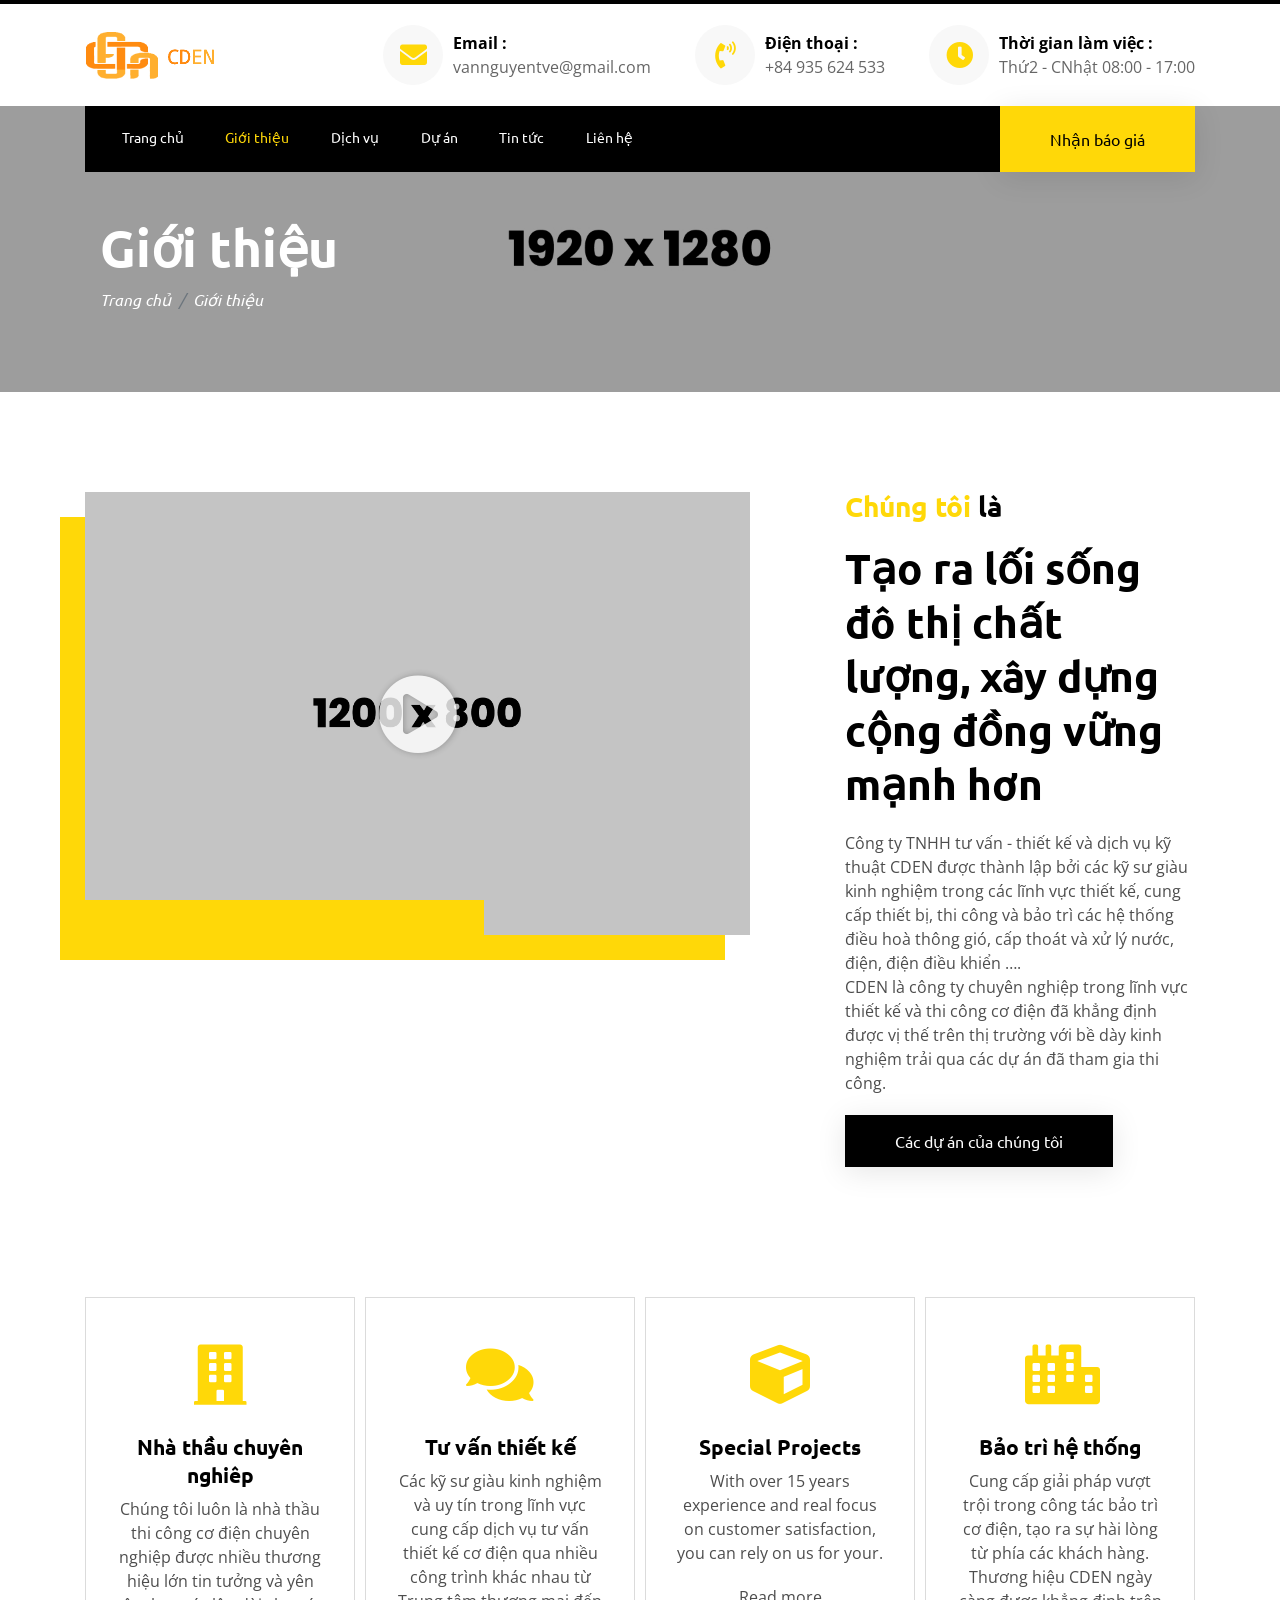
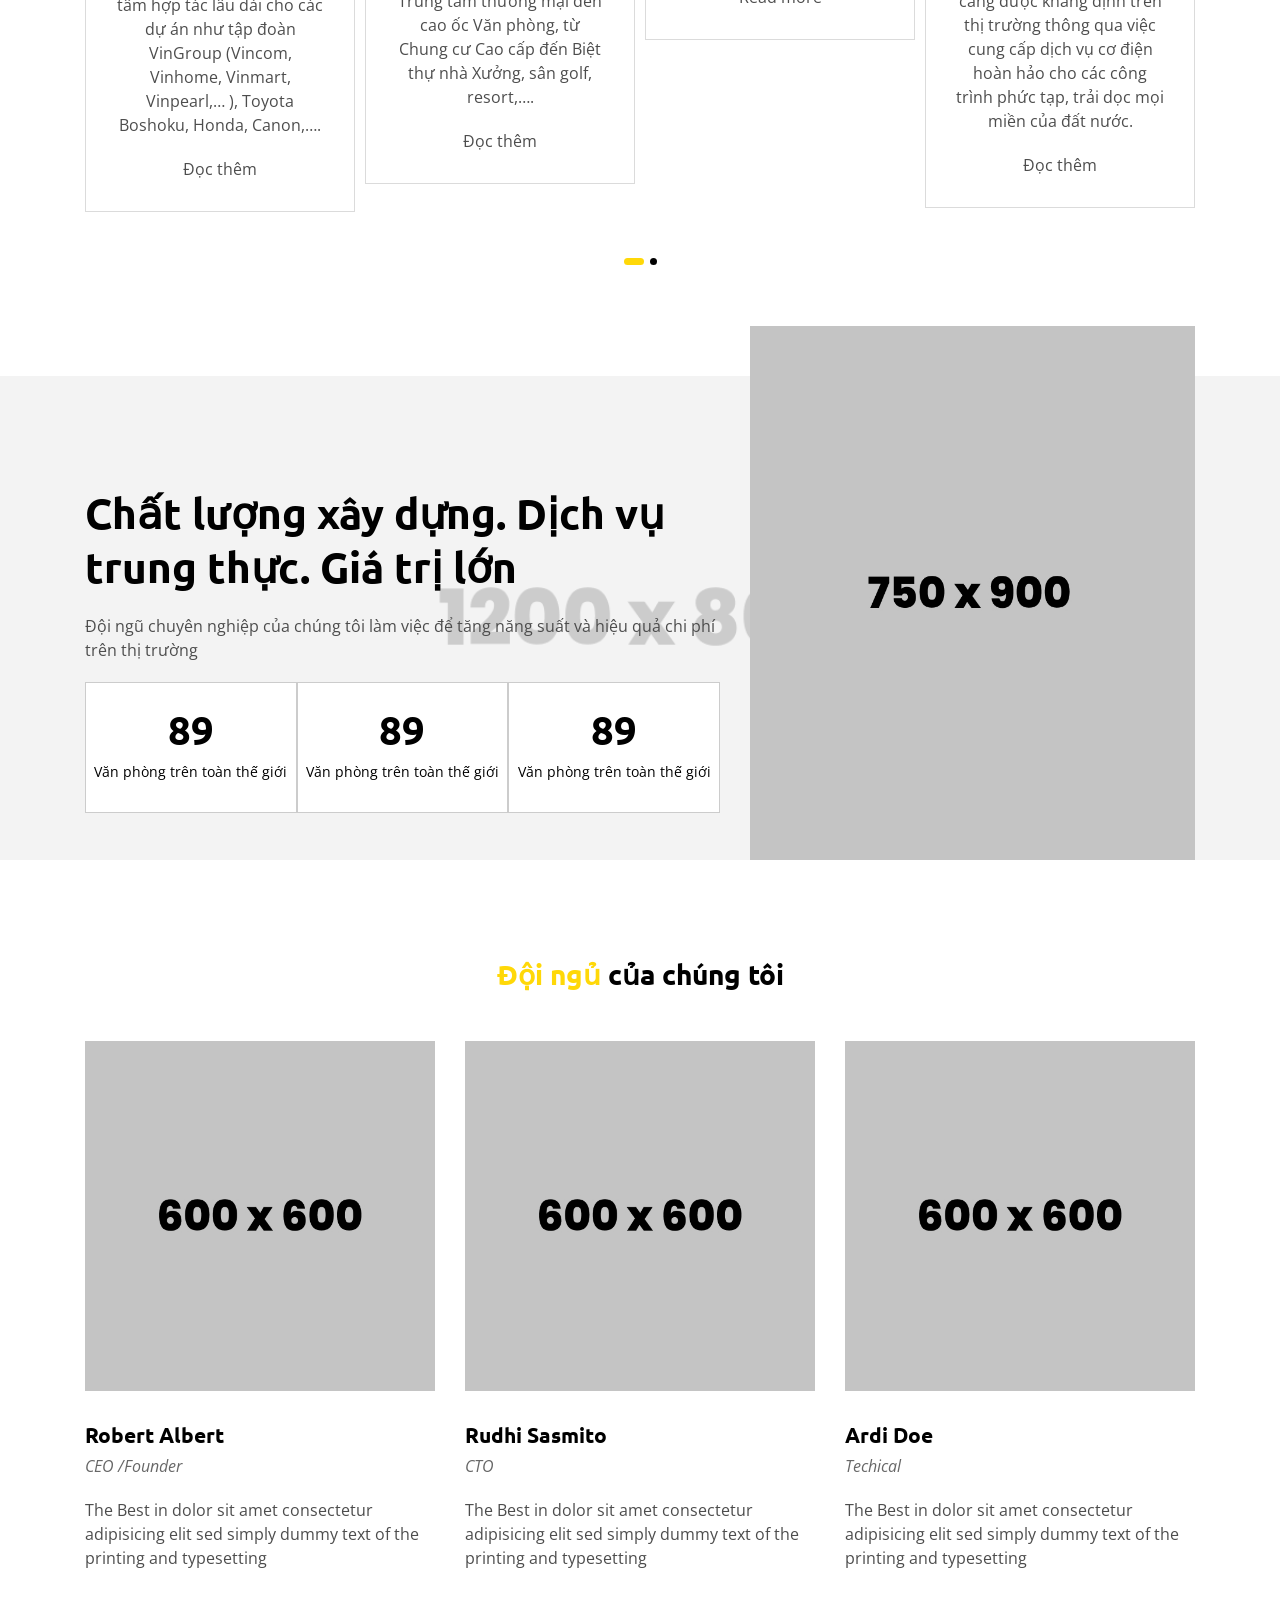
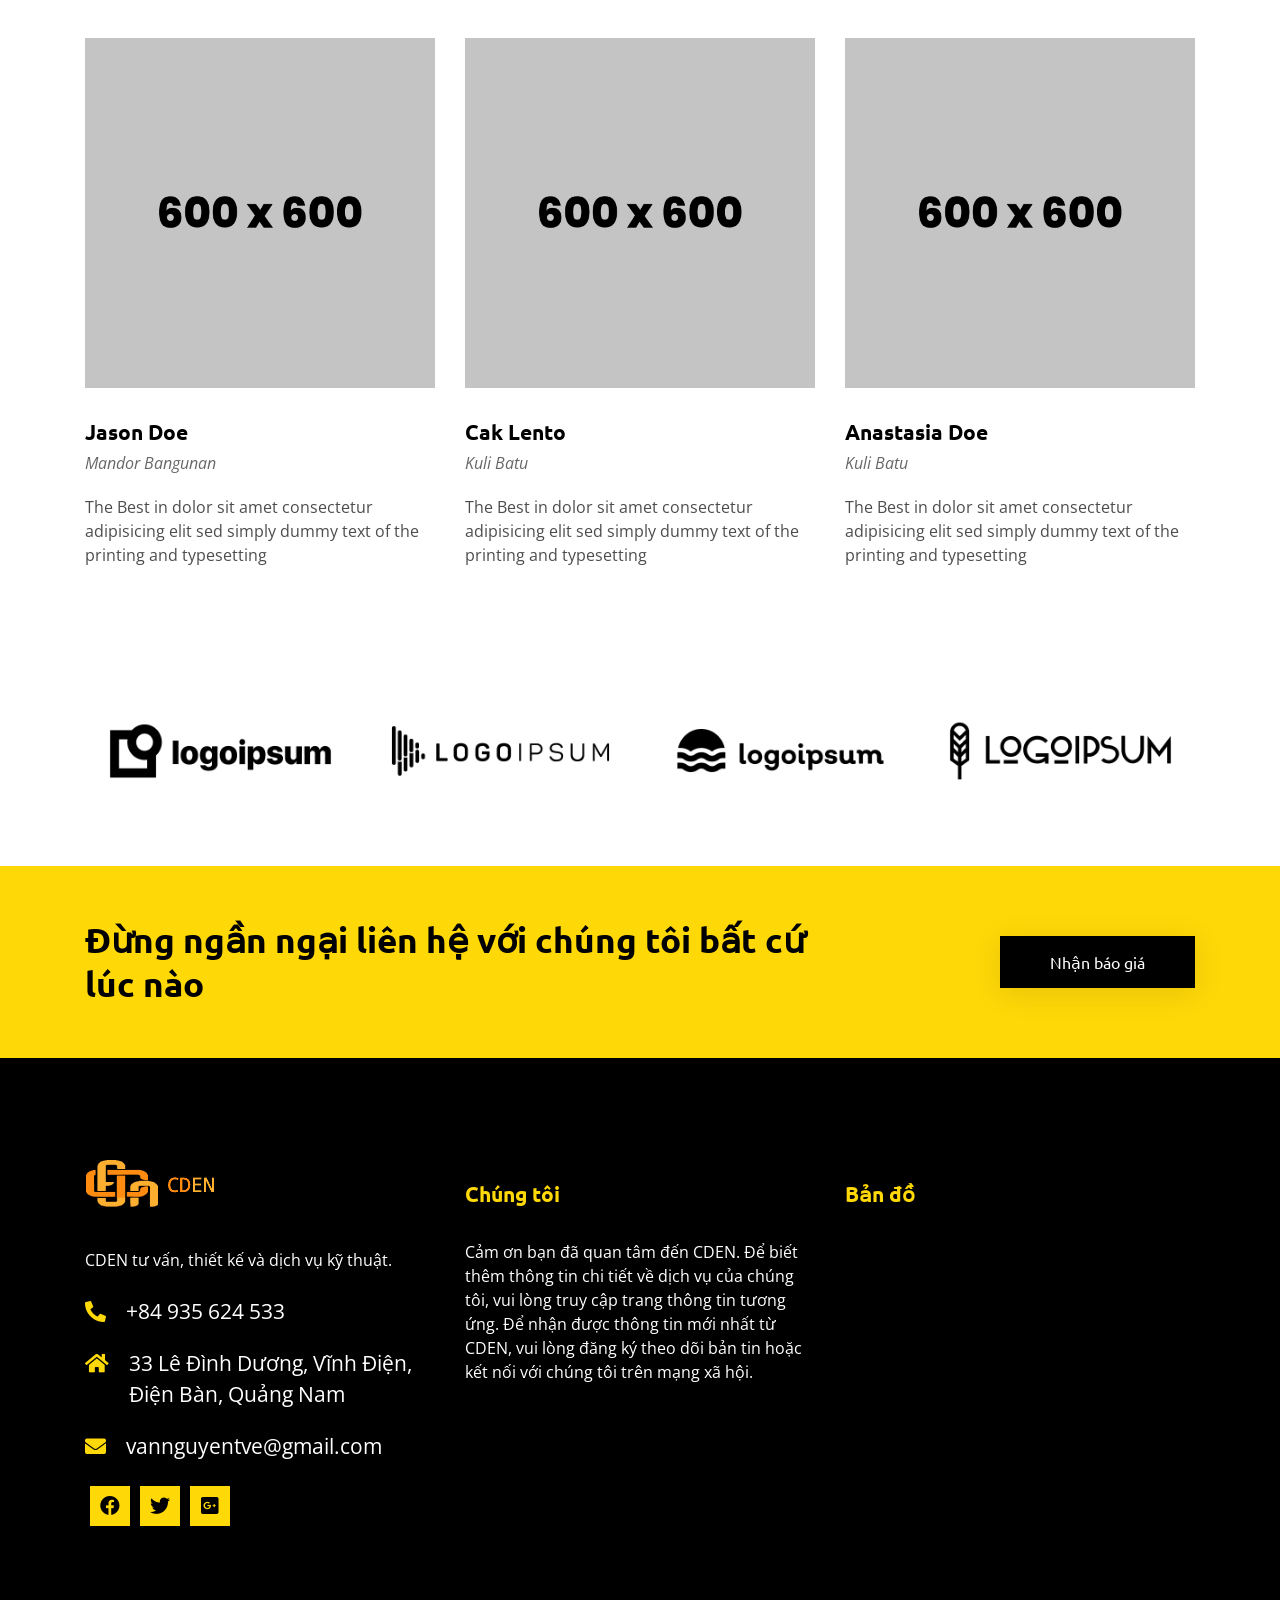
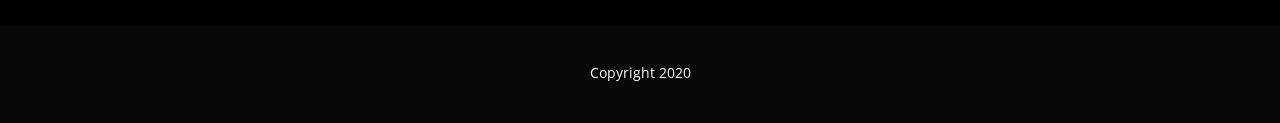
==== about.html @ a5a67c50 "demo cden fontend project" ====
<!DOCTYPE html>
<html lang="en">
  <head>
    <!-- Basic Page Needs
    ================================================== -->
    <meta charset="utf-8">
    <!--[if IE]><meta http-equiv="x-ua-compatible" content="IE=9" /><![endif]-->
    <meta name="viewport" content="width=device-width, initial-scale=1">
    <title>CÔNG TY TNHH TƯ VẤN - THIẾT KẾ & DỊCH VỤ KỸ THUẬT CDEN</title>
    <meta name="description" content="CDEN tư vấn, thiết kế, dịch vụ kỹ thuật">
    <meta name="keywords" content="thi công nhà ở, công trình công cộng, thi công điện nước, báo cháy, chống sét">
    <meta name="author" content="cden.com">  
	
	<!-- ==============================================
	Favicons
	=============================================== -->
	<link rel="shortcut icon" href="images/favicon.ico">
	<link rel="apple-touch-icon" href="images/apple-touch-icon.png">
	<link rel="apple-touch-icon" sizes="72x72" href="images/apple-touch-icon-72x72.png">
	<link rel="apple-touch-icon" sizes="114x114" href="images/apple-touch-icon-114x114.png">
	
	<!-- ==============================================
	CSS VENDOR
	=============================================== -->
	<link rel="stylesheet" type="text/css" href="css/vendor/bootstrap.min.css" />
	<link rel="stylesheet" type="text/css" href="css/vendor/owl.carousel.min.css">
	<link rel="stylesheet" type="text/css" href="css/vendor/owl.theme.default.min.css">
	<link rel="stylesheet" type="text/css" href="css/vendor/magnific-popup.css">
	<link rel="stylesheet" type="text/css" href="css/vendor/animate.min.css">
	
	<link rel="stylesheet" type="text/css" href="css/fontawesome.css">
	<link rel="stylesheet" type="text/css" href="css/brands.css">
	<link rel="stylesheet" type="text/css" href="css/solid.css">


	<!-- ==============================================
	Custom Stylesheet
	=============================================== -->
	<link rel="stylesheet" type="text/css" href="css/style.css" />
	
    <script src="js/vendor/modernizr.min.js"></script>

</head>

<body data-spy="scroll" data-target="#navbar-example">

	<!-- LOAD PAGE -->
	<div class="animationload">
		<div class="loader"></div>
	</div>
	
	<!-- BACK TO TOP SECTION -->
	<a href="#0" class="cd-top cd-is-visible cd-fade-out">Top</a>

	<!-- HEADER -->
    <div class="header header-1">
    	<!-- MIDDLE BAR -->
		<div class="middlebar d-none d-sm-block">
			<div class="container">
				<div class="row align-items-center">
					<div class="col-3 col-md-3">
						<div class="logo">
							<img src="images/logo.png" alt="" />
						</div>
					</div>
					<div class="col-9 col-md-9">
						<div class="contact-info">
							<!-- INFO 1 -->
							<div class="rs-icon-1">
								<div class="icon">
									<div class="fas fa-envelope"></div>
								</div>
								<div class="body-content">
									<div class="heading">Email :</div>
									vannguyentve@gmail.com
								</div>
							</div>
							<!-- INFO 1 -->
							<div class="rs-icon-1">
								<div class="icon">
									<div class="fas fa-phone-volume"></div>
								</div>
								<div class="body-content">
									<div class="heading">Điện thoại :</div>
									+84 935 624 533
								</div>
							</div>
							<!-- INFO 2 -->
							<div class="rs-icon-1">
								<div class="icon">
									<div class="fas fa-clock"></div>
								</div>
								<div class="body-content">
									<div class="heading">Thời gian làm việc :</div>
									Thứ2 - CNhật 08:00 - 17:00
								</div>
							</div>
						</div>
					</div>
				</div>
			</div>
		</div>

		<!-- NAVBAR SECTION -->
		<div class="navbar-main">
			<div class="container">
			    <nav id="navbar-example" class="navbar navbar-expand-lg navbar-bg">
			        
			        <button class="navbar-toggler" type="button" data-toggle="collapse" data-target="#navbarNavDropdown" aria-controls="navbarNavDropdown" aria-expanded="false" aria-label="Toggle navigation">
			            <span class="navbar-toggler-icon"></span>
			        </button>
			        <div class="collapse navbar-collapse" id="navbarNavDropdown">
			            <ul class="navbar-nav">
			                <li class="nav-item">
			                    <a class="nav-link" href="index.html">
						          Trang chủ
						        </a>
								<!--
			                    <div class="dropdown-menu">
			                    	<a class="dropdown-item" href="index.html">Homepage 1</a>
	          						<a class="dropdown-item" href="index-2.html">Homepage 2</a>
	          						<a class="dropdown-item" href="index-3.html">Homepage 3</a>
							    </div>
								-->
			                </li>

			                <li class="nav-item active">
			                    <a class="nav-link" href="about.html">Giới thiệu</a>
			                </li>

			                <li class="nav-item">
			                    <a class="nav-link" href="services.html">Dịch vụ</a>
			                </li>

			                <li class="nav-item">
			                    <a class="nav-link" href="projects.html">
						          Dự án  
						        </a>
								<!--
			                    <div class="dropdown-menu">
			                    	<a class="dropdown-item" href="projects.html">Projects Grid</a>
			                    	<a class="dropdown-item" href="projects-single.html">Projects Single</a>
							    </div>
								-->
			                </li>
							
			                <li class="nav-item">
			                    <a class="nav-link" href="news.html">
						          Tin tức  
						        </a>
			                    
			                </li>
							
			                <li class="nav-item">
			                    <a class="nav-link" href="contact.html">Liên hệ</a>
			                </li>

			            </ul>
			        </div>
			        <a href="#" class="btn btn-primary btn-navbar d-none d-sm-block">Nhận báo giá</a>
			    </nav> <!-- Navbar -->
			    
			</div>
		</div>

    </div>

	<!-- BANNER -->
    <div class="section banner-page" data-background="images/dummy-img-1920x1280.jpg">
		<div class="content-wrap pos-relative">
			<div class="container">
				<div class="col-12 col-md-12">
					<div class="d-flex bd-highlight mb-2">
						<div class="title-page">Giới thiệu</div>
					</div>
					<nav aria-label="breadcrumb">
					  <ol class="breadcrumb ">
					    <li class="breadcrumb-item"><a href="index.html">Trang chủ</a></li>
					    <li class="breadcrumb-item active" aria-current="page">Giới thiệu</li>
					  </ol>
					</nav>
				</div>
			</div>
			
		</div>
	</div>	

   <!-- ABOUT -->
	<div class="section">
		<div class="content-wrap">
			<div class="container">

				<div class="row">

					<div class="col-sm-8 col-md-8 pright">
						<div class="img-subsco">
							<div class="icon-play-yt">
								<a href="http://www.youtube.com/watch?v=0O2aH4XLbto" class="popup-youtube"><i class="fas fa-play-circle"></i></a>
							</div>
							<img src="images/dummy-img-1200x800.jpg" alt="" class="img-fluid">
						</div>
					</div>
					<div class="col-sm-4 col-md-4">
						<h4 class="section-heading text-black no-after mb-3">
							<span class="text-primary">Chúng tôi </span> là
						</h4>
						<h3 class="text-black">
							Tạo ra lối sống đô thị chất lượng, xây dựng cộng đồng vững mạnh hơn
						</h3>
						<p>Công ty TNHH tư vấn - thiết kế và dịch vụ kỹ thuật CDEN được thành lập bởi các kỹ sư giàu kinh nghiệm trong các lĩnh vực thiết kế, cung cấp thiết bị, thi công và bảo trì các hệ thống điều hoà thông gió, cấp thoát và xử lý nước, điện, điện điều khiển ….<br>
							CDEN là công ty chuyên nghiệp trong lĩnh vực thiết kế và thi công cơ điện đã khẳng định được vị thế trên thị trường với bề dày kinh nghiệm trải qua các dự án đã tham gia thi công.</p>
						<a href="#" class="btn btn-secondary">Các dự án của chúng tôi</a>
						<div class="spacer-30"></div>
					</div>
					
				</div>

				
			</div>
		</div>
	</div>

	<!-- SERVICES -->
	<div class="section">
		<div class="content-wrap pt-0">
			<div class="container">

				<div class="row">

					<div class="col-sm-12 col-md-12">

						<div id="carousel-services" class="owl-carousel owl-theme owl-dark">
				    		<!-- Item 1 -->
					    	<div class="item">
								<div class="rs-icon-info-1">
									<div class="info-icon">
										<i class="fas fa-building"></i>
									</div>
									<div class="info-text">
										<h4 class="text-black mb-2">Nhà thầu chuyên nghiêp</h4>
										<p>Chúng tôi luôn là nhà thầu thi công cơ điện chuyên nghiệp được nhiều thương hiệu lớn tin tưởng và yên tâm hợp tác lâu dài cho các dự án như tập đoàn VinGroup (Vincom, Vinhome, Vinmart, Vinpearl,… ), Toyota Boshoku, Honda, Canon,….</p>
										<a href="#">Đọc thêm</a>
									</div>
								</div>
					    	</div>

					    	<!-- Item 2 -->
					    	<div class="rs-icon-info-1">
								<div class="info-icon">
									<i class="fas fa-comments"></i>
								</div>
								<div class="info-text">
									<h4 class="text-black mb-2">Tư vấn thiết kế</h4>
									<p>Các kỹ sư giàu kinh nghiệm và uy tín trong lĩnh vực cung cấp dịch vụ tư vấn thiết kế cơ điện qua nhiều công trình khác nhau từ Trung tâm thương mại đến cao ốc Văn phòng, từ Chung cư Cao cấp đến Biệt thự nhà Xưởng, sân golf, resort,….</p>
									<a href="#">Đọc thêm</a>
								</div>
							</div>
					    	<!-- Item 3 -->
					    	<div class="rs-icon-info-1">
								<div class="info-icon">
									<i class="fas fa-cube"></i>
								</div>
								<div class="info-text">
									<h4 class="text-black mb-2">Special Projects</h4>
									<p>With over 15 years experience and real focus on customer satisfaction, you can rely on us for your.</p>
									<a href="#">Read more</a>
								</div>
							</div>

					    	<!-- Item 4 -->
					    	<div class="rs-icon-info-1">
								<div class="info-icon">
									<i class="fas fa-city"></i>
								</div>
								<div class="info-text">
									<h4 class="text-black mb-2">Bảo trì hệ thống</h4>
									<p>Cung cấp giải pháp vượt trội trong công tác bảo trì cơ điện, tạo ra sự hài lòng từ phía các khách hàng. Thương hiệu CDEN ngày càng được khẳng định trên thị trường thông qua việc cung cấp dịch vụ cơ điện hoàn hảo cho các công trình phức tạp, trải dọc mọi miền của đất nước.</p>
									<a href="#">Đọc thêm</a>
								</div>
							</div>
					    	
					    	<!-- Item 5 -->
					    	<div class="rs-icon-info-1">
								<div class="info-icon">
									<i class="fas fa-brush"></i>
								</div>
								<div class="info-text">
									<h4 class="text-black mb-2">Tiling And Paintings</h4>
									<p>With over 15 years experience and real focus on customer satisfaction, you can rely on us for your.</p>
									<a href="#">Read more</a>
								</div>
							</div>
					    	
					    	<!-- Item 6 -->
					    	<div class="rs-icon-info-1">
								<div class="info-icon">
									<i class="fas fa-window-restore"></i>
								</div>
								<div class="info-text">
									<h4 class="text-black mb-2">Laminate Flooring</h4>
									<p>With over 15 years experience and real focus on customer satisfaction, you can rely on us for your.</p>
									<a href="#">Read more</a>
								</div>
							</div>

					    </div>

					</div>

					

				</div>

				
			</div>
		</div>
	</div>	

	<!-- STATS -->
	<div class="section bgi-cover-center bg-overlay-light" data-background="images/dummy-img-1200x800.jpg">
		<div class="content-wrap pb-0">
			<div class="container">

				<div class="row">
					<div class="col-sm-12 col-md-7">
						<h3 class="text-black">
							Chất lượng xây dựng. Dịch vụ trung thực. Giá trị lớn
						</h3>
						<p>Đội ngũ chuyên nghiệp của chúng tôi làm việc để tăng năng suất và hiệu quả chi phí trên thị trường</p>
						<div class="row no-gutters">
							<div class="col-sm-12 col-md-4 border-box">
								<div class="box-stat-2">
									<h2 class="counter">89</h2>
									<p>Văn phòng trên toàn thế giới</p>
								</div>
							</div>
							<div class="col-sm-12 col-md-4 border-box">
								<div class="box-stat-2">
									<h2 class="counter">89</h2>
									<p>Văn phòng trên toàn thế giới</p>
								</div>
							</div>
							<div class="col-sm-12 col-md-4 border-box">
								<div class="box-stat-2">
									<h2 class="counter">89</h2>
									<p>Văn phòng trên toàn thế giới</p>
								</div>
							</div>
						</div>
					</div>
					<div class="col-sm-12 col-md-5">
						<img src="images/dummy-img-750x900.jpg" alt="" class="img-fluid img-overlap">
					</div>
				</div>

			</div>
		</div>
	</div>

	<!-- TEAM -->
	<div class="section">
		<div class="content-wrap pb-0">
			<div class="container">

				<div class="row">
					<div class="col-sm-12 col-md-12">
						<h4 class="section-heading text-center text-black no-after mb-5">
							<span class="text-primary">Đội ngủ</span> của chúng tôi
						</h4>
					</div>
				</div>

				<div class="row">

					<div class="col-12 col-sm-6 col-md-4">

						<div class="rs-team-1 mb-5">
							<div class="media">
								<img src="images/dummy-img-600x600.jpg" alt="" class="img-fluid">
							</div>
							<div class="body">
								<div class="title">Robert Albert</div>
								<div class="position">CEO /Founder</div>
								<p>The Best in dolor sit amet consectetur adipisicing elit sed simply dummy text of the printing and typesetting</p>
							</div>
						</div>

					</div>

					<div class="col-12 col-sm-6 col-md-4">

						<div class="rs-team-1 mb-5">
							<div class="media">
								<img src="images/dummy-img-600x600.jpg" alt="" class="img-fluid">
							</div>
							<div class="body">
								<div class="title">Rudhi Sasmito</div>
								<div class="position">CTO</div>
								<p>The Best in dolor sit amet consectetur adipisicing elit sed simply dummy text of the printing and typesetting</p>
							</div>
						</div>

					</div>

					<div class="col-12 col-sm-6 col-md-4">

						<div class="rs-team-1 mb-5">
							<div class="media">
								<img src="images/dummy-img-600x600.jpg" alt="" class="img-fluid">
							</div>
							<div class="body">
								<div class="title">Ardi Doe</div>
								<div class="position">Techical</div>
								<p>The Best in dolor sit amet consectetur adipisicing elit sed simply dummy text of the printing and typesetting</p>
							</div>
						</div>

					</div>

					<div class="col-12 col-sm-6 col-md-4">

						<div class="rs-team-1 mb-5">
							<div class="media">
								<img src="images/dummy-img-600x600.jpg" alt="" class="img-fluid">
							</div>
							<div class="body">
								<div class="title">Jason Doe</div>
								<div class="position">Mandor Bangunan</div>
								<p>The Best in dolor sit amet consectetur adipisicing elit sed simply dummy text of the printing and typesetting</p>
							</div>
						</div>

					</div>

					<div class="col-12 col-sm-6 col-md-4">

						<div class="rs-team-1 mb-5">
							<div class="media">
								<img src="images/dummy-img-600x600.jpg" alt="" class="img-fluid">
							</div>
							<div class="body">
								<div class="title">Cak Lento</div>
								<div class="position">Kuli Batu</div>
								<p>The Best in dolor sit amet consectetur adipisicing elit sed simply dummy text of the printing and typesetting</p>
							</div>
						</div>

					</div>

					<div class="col-12 col-sm-6 col-md-4">

						<div class="rs-team-1 mb-5">
							<div class="media">
								<img src="images/dummy-img-600x600.jpg" alt="" class="img-fluid">
							</div>
							<div class="body">
								<div class="title">Anastasia Doe</div>
								<div class="position">Kuli Batu</div>
								<p>The Best in dolor sit amet consectetur adipisicing elit sed simply dummy text of the printing and typesetting</p>
							</div>
						</div>

					</div>

				</div>

				
			</div>
		</div>
	</div>


	<!-- PARTNERS -->
	<div class="section">
		<div class="content-wrap py-5">
			<div class="container">

				<div class="row">

					<div class="col-sm-12 col-md-12">
						<div id="carousel_partners" class="owl-carousel owl-theme">
							<img src="images/dummy-logo-1b.png" alt="">
							<img src="images/dummy-logo-2b.png" alt="">
							<img src="images/dummy-logo-3b.png" alt="">
							<img src="images/dummy-logo-4b.png" alt="">
							<img src="images/dummy-logo-5b.png" alt="">
							<img src="images/dummy-logo-6b.png" alt="">
						</div>
					</div>

				</div>

			</div>
		</div>
	</div>

	<!-- CTA -->
	<div class="section bg-primary">
		<div class="content-wrap py-5">
			<div class="container">

				<div class="row align-items-center cta-block-1">
					<div class="col-sm-8 col-md-8">
						<h4 class="my-1 text-black">Đừng ngần ngại liên hệ với chúng tôi bất cứ lúc nào</h4>
					</div>

					<div class="col-sm-4 col-md-4">
						<div class="tbutton"><a href="#" class="btn btn-secondary">Nhận báo giá</a></div>
					</div>

				</div>

			</div>
		</div>
	</div>

	<!-- FOOTER SECTION -->
	<div class="footer">
		<div class="content-wrap">
			<div class="container">

				<div class="row">

					<div class="col-sm-6 col-md-6 col-lg-4">
						<div class="footer-item">
							<img src="images/logo.png" alt="logo bottom" class="logo-bottom">
							<div class="spacer-30"></div>
							<p>CDEN tư vấn, thiết kế và dịch vụ kỹ thuật.</p>

							<ul class="list-info my-4">
								<li>
									<div class="info-icon uk21">
										<span class="fas fa-phone-alt"></span>
									</div>
									<div class="info-text uk21">+84 935 624 533</div> </li>
								<li>
								<li>
									<div class="info-icon uk21">
										<span class="fa fa-home"></span>
									</div>
									<div class="info-text uk21">33 Lê Đình Dương, Vĩnh Điện, Điện Bàn, Quảng Nam</div> </li>
								<li>
								<li>
									<div class="info-icon uk21">
										<span class="fas fa-envelope"></span>
									</div>
									<div class="info-text uk21">vannguyentve@gmail.com</div> </li>
								<li>
							
							</ul>

							<div class="sosmed-icon d-inline-flex">
								<a href="https://www.facebook.com/thietkeME"><i class="fab fa-facebook"></i></a> 
								<a href="#"><i class="fab fa-twitter"></i></a> 
								<a href="#"><i class="fab fa-google-plus-square"></i></a> 
							</div>
						</div>
					</div>	


					<div class="col-sm-6 col-md-6 col-lg-4">
						<div class="footer-item">
							<div class="footer-title">
								Chúng tôi
							</div>
							
							<p>Cảm ơn bạn đã quan tâm đến CDEN. Để biết thêm thông tin chi tiết về dịch vụ của chúng tôi, vui lòng truy cập trang thông tin tương ứng. Để nhận được thông tin mới nhất từ CDEN, vui lòng đăng ký theo dõi bản tin hoặc kết nối với chúng tôi trên mạng xã hội.</p>

						</div>
					</div>				

					<div class="col-sm-6 col-md-6 col-lg-4">
						<div class="footer-item">
							<div class="footer-title">
								Bản đồ
							</div>
							<div class="row">
								<iframe src="https://www.google.com/maps/embed?pb=!1m18!1m12!1m3!1d4563.398235190049!2d108.25201839532666!3d15.890975196876987!2m3!1f0!2f0!3f0!3m2!1i1024!2i768!4f13.1!3m3!1m2!1s0x31420f9a933374b1%3A0x69e96d7e8b51b97a!2zMzMgTMOqIMSQw6xuaCBExrDGoW5nLCBUVC4gVsSpbmggxJBp4buHbiwgxJBp4buHbiBCw6BuLCBRdeG6o25nIE5hbSwgVmnhu4d0IE5hbQ!5e0!3m2!1svi!2s!4v1635786077000!5m2!1svi!2s" width="450" height="268" style="border:0;" allowfullscreen="" loading="lazy"></iframe>
							</div>
															
						</div>
					</div>

				</div>
				
			</div>
		</div>
		<div class="fcopy">
			<div class="container">
				<div class="row">
					<div class="col-sm-12 col-md-12 col-lg-12">
						<p class="mt-3 text-center">Copyright 2020</p> 
					</div>
				</div>
			</div>
		</div>
		
	</div>
	
	<!-- JS VENDOR -->
	<script src="js/vendor/jquery.min.js"></script>
	<script src="js/vendor/bootstrap.min.js"></script>
	<script src="js/vendor/owl.carousel.js"></script>
	<script src="js/vendor/jquery.magnific-popup.min.js"></script>

	<!-- SENDMAIL -->
	<script src="js/vendor/validator.min.js"></script>
	<script src="js/vendor/form-scripts.js"></script>

	<script src="js/script.js"></script>

</body>
</html>
---- css/brands.css ----
/*!
 * Font Awesome Free 5.14.0 by @fontawesome - https://fontawesome.com
 * License - https://fontawesome.com/license/free (Icons: CC BY 4.0, Fonts: SIL OFL 1.1, Code: MIT License)
 */
@font-face {
  font-family: 'Font Awesome 5 Brands';
  font-style: normal;
  font-weight: 400;
  font-display: block;
  src: url("../webfonts/fa-brands-400.eot");
  src: url("../webfonts/fa-brands-400.eot?#iefix") format("embedded-opentype"), url("../webfonts/fa-brands-400.woff2") format("woff2"), url("../webfonts/fa-brands-400.woff") format("woff"), url("../webfonts/fa-brands-400.ttf") format("truetype"), url("../webfonts/fa-brands-400.svg#fontawesome") format("svg"); }

.fab {
  font-family: 'Font Awesome 5 Brands';
  font-weight: 400; }
---- css/solid.css ----
/*!
 * Font Awesome Free 5.14.0 by @fontawesome - https://fontawesome.com
 * License - https://fontawesome.com/license/free (Icons: CC BY 4.0, Fonts: SIL OFL 1.1, Code: MIT License)
 */
@font-face {
  font-family: 'Font Awesome 5 Free';
  font-style: normal;
  font-weight: 900;
  font-display: block;
  src: url("../webfonts/fa-solid-900.eot");
  src: url("../webfonts/fa-solid-900.eot?#iefix") format("embedded-opentype"), url("../webfonts/fa-solid-900.woff2") format("woff2"), url("../webfonts/fa-solid-900.woff") format("woff"), url("../webfonts/fa-solid-900.ttf") format("truetype"), url("../webfonts/fa-solid-900.svg#fontawesome") format("svg"); }

.fa,
.fas {
  font-family: 'Font Awesome 5 Free';
  font-weight: 900; }
---- css/style.css ----
@charset "UTF-8";
/*
Template Name: Subsco - Construction HTML Template
Template URI: http://rudhisasmito/demo/subsco
Author: Rudhi Sasmito
Author URI: https://themeforest.net/user/rudhisasmito
Version: 1.0
*/
/**
 * Table of Contents:
 *
 * 1. - NORMALIZE CSS
 * 2. - GLOBAL STYLES
 *      2.1 - General Styles
 *      2.2 - Text Color
 *      2.3 - Anchor
 *      2.4 - Heading and Paragraph
 * 
 * 3. - COMPONENTS
 *      3.1 - Preloader  
 *      3.2 - Buttons  
 *      3.3 - Box Icon 1
 *      3.4 - Box Icon 2
 *      3.5 - Box Image 1
 *      3.6 - Box Image 2
 *      3.7 - Box Image 3
 *      3.8 - BOX TESTIMONY
 *      3.9 - Box Team 2
 *      3.10 - Box Statistic
 *      3.11 - Box History
 *      3.12 - Box Partners
 *      3.13 - Panel Accordion
 *      3.14 - Faq
 *      3.15 - Pricing Table
 *      3.16 - Career Tabs
 *      3.17 - Box News
 * 4. - LOGO & NAVIGATION
 *      4.1 - Topbar 
 *      4.2 - Navbar 
 * 5. - HOME
 *      5.1 - Banner
 *      5.2 - Text Typing
 * 6. - SECTION
 *      6.1 Section - About
 *      6.2 Section - Services
 *      6.3 Section - Projects
 *      6.4 Section - News
 *      6.5 Section - Contact
 *      6.6 Section - Features
 *      6.7 Section - CTA
 *      6.8 Section - Price
 *      6.9 Section - Blog
 *      6.10 Section - Timeline
 *      6.11 Section - Testimonial
 *      6.12 Section - Clients
 *      6.13 Section - Video BG
 *      6.14 Section - Contact and Map
 * 7. - FOOTER 
 * 8. - RESPONSIVE
 * -----------------------------------------------------------------------------
 */
@import url("https://fonts.googleapis.com/css2?family=Open+Sans&family=Ubuntu:wght@400;700&display=swap");
@font-face {
  font-family: 'sas-webfont';
  src: url("../fonts/sas-webfont.eot?51534236");
  src: url("../fonts/sas-webfont.eot?51534236#iefix") format("embedded-opentype"), url("../fonts/sas-webfont.woff2?51534236") format("woff2"), url("../fonts/sas-webfont.woff?51534236") format("woff"), url("../fonts/sas-webfont.ttf?51534236") format("truetype"), url("../fonts/sas-webfont.svg?51534236#sas-webfont") format("svg");
  font-weight: normal;
  font-style: normal; }
.sas {
  font-family: "sas-webfont";
  font-style: normal;
  font-weight: normal;
  speak: none;
  display: inline-block;
  text-decoration: inherit;
  width: 1em;
  margin-right: .2em;
  text-align: center;
  /* opacity: .8; */
  /* For safety - reset parent styles, that can break glyph codes*/
  font-variant: normal;
  text-transform: none;
  /* fix buttons height, for twitter bootstrap */
  line-height: 1em;
  /* Animation center compensation - margins should be symmetric */
  /* remove if not needed */
  margin-left: .2em;
  /* you can be more comfortable with increased icons size */
  /* font-size: 120%; */
  /* Font smoothing. That was taken from TWBS */
  -webkit-font-smoothing: antialiased;
  -moz-osx-font-smoothing: grayscale;
  /* Uncomment for 3D effect */
  /* text-shadow: 1px 1px 1px rgba(127, 127, 127, 0.3); */ }

.sas-1:before {
  content: '\e801'; }

/* '' */
/* -------------------- 
TOPBAR SETTING
-----------------------*/
/* -------------------- 
NAVBAR SETTING
-----------------------*/
/* -------------------- 
FOOTER SETTING
-----------------------*/
/* -------------------- 
BUTTON SETTING
-----------------------*/
.bolder {
  font-weight: 600; }

.cfix {
  content: '';
  display: block;
  width: 100%;
  clear: both; }

/**
 * 1. - NORMALIZE CSS
 * -----------------------------------------------------------------------------
 */
/*! normalize.css v8.0.1 | MIT License | github.com/necolas/normalize.css */
/* Document
   ========================================================================== */
/**
 * 1. Correct the line height in all browsers.
 * 2. Prevent adjustments of font size after orientation changes in iOS.
 */
html {
  line-height: 1.15;
  /* 1 */
  -webkit-text-size-adjust: 100%;
  /* 2 */ }

/* Sections
   ========================================================================== */
/**
 * Remove the margin in all browsers.
 */
body {
  margin: 0; }

/**
 * Render the `main` element consistently in IE.
 */
main {
  display: block; }

/**
 * Correct the font size and margin on `h1` elements within `section` and
 * `article` contexts in Chrome, Firefox, and Safari.
 */
h1 {
  font-size: 2em;
  margin: 0.67em 0; }

/* Grouping content
   ========================================================================== */
/**
 * 1. Add the correct box sizing in Firefox.
 * 2. Show the overflow in Edge and IE.
 */
hr {
  box-sizing: content-box;
  /* 1 */
  height: 0;
  /* 1 */
  overflow: visible;
  /* 2 */ }

/**
 * 1. Correct the inheritance and scaling of font size in all browsers.
 * 2. Correct the odd `em` font sizing in all browsers.
 */
pre {
  font-family: monospace, monospace;
  /* 1 */
  font-size: 1em;
  /* 2 */ }

/* Text-level semantics
   ========================================================================== */
/**
 * Remove the gray background on active links in IE 10.
 */
a {
  background-color: transparent; }

/**
 * 1. Remove the bottom border in Chrome 57-
 * 2. Add the correct text decoration in Chrome, Edge, IE, Opera, and Safari.
 */
abbr[title] {
  border-bottom: none;
  /* 1 */
  text-decoration: underline;
  /* 2 */
  text-decoration: underline dotted;
  /* 2 */ }

/**
 * Add the correct font weight in Chrome, Edge, and Safari.
 */
b,
strong {
  font-weight: bolder; }

/**
 * 1. Correct the inheritance and scaling of font size in all browsers.
 * 2. Correct the odd `em` font sizing in all browsers.
 */
code,
kbd,
samp {
  font-family: monospace, monospace;
  /* 1 */
  font-size: 1em;
  /* 2 */ }

/**
 * Add the correct font size in all browsers.
 */
small {
  font-size: 80%; }

/**
 * Prevent `sub` and `sup` elements from affecting the line height in
 * all browsers.
 */
sub,
sup {
  font-size: 75%;
  line-height: 0;
  position: relative;
  vertical-align: baseline; }

sub {
  bottom: -0.25em; }

sup {
  top: -0.5em; }

/* Embedded content
   ========================================================================== */
/**
 * Remove the border on images inside links in IE 10.
 */
img {
  border-style: none; }

/* Forms
   ========================================================================== */
/**
 * 1. Change the font styles in all browsers.
 * 2. Remove the margin in Firefox and Safari.
 */
button,
input,
optgroup,
select,
textarea {
  font-family: inherit;
  /* 1 */
  font-size: 100%;
  /* 1 */
  line-height: 1.15;
  /* 1 */
  margin: 0;
  /* 2 */ }

/**
 * Show the overflow in IE.
 * 1. Show the overflow in Edge.
 */
button,
input {
  /* 1 */
  overflow: visible; }

/**
 * Remove the inheritance of text transform in Edge, Firefox, and IE.
 * 1. Remove the inheritance of text transform in Firefox.
 */
button,
select {
  /* 1 */
  text-transform: none; }

/**
 * Correct the inability to style clickable types in iOS and Safari.
 */
button,
[type="button"],
[type="reset"],
[type="submit"] {
  -webkit-appearance: button; }

/**
 * Remove the inner border and padding in Firefox.
 */
button::-moz-focus-inner,
[type="button"]::-moz-focus-inner,
[type="reset"]::-moz-focus-inner,
[type="submit"]::-moz-focus-inner {
  border-style: none;
  padding: 0; }

/**
 * Restore the focus styles unset by the previous rule.
 */
button:-moz-focusring,
[type="button"]:-moz-focusring,
[type="reset"]:-moz-focusring,
[type="submit"]:-moz-focusring {
  outline: 1px dotted ButtonText; }

/**
 * Correct the padding in Firefox.
 */
fieldset {
  padding: 0.35em 0.75em 0.625em; }

/**
 * 1. Correct the text wrapping in Edge and IE.
 * 2. Correct the color inheritance from `fieldset` elements in IE.
 * 3. Remove the padding so developers are not caught out when they zero out
 *    `fieldset` elements in all browsers.
 */
legend {
  box-sizing: border-box;
  /* 1 */
  color: inherit;
  /* 2 */
  display: table;
  /* 1 */
  max-width: 100%;
  /* 1 */
  padding: 0;
  /* 3 */
  white-space: normal;
  /* 1 */ }

/**
 * Add the correct vertical alignment in Chrome, Firefox, and Opera.
 */
progress {
  vertical-align: baseline; }

/**
 * Remove the default vertical scrollbar in IE 10+.
 */
textarea {
  overflow: auto; }

/**
 * 1. Add the correct box sizing in IE 10.
 * 2. Remove the padding in IE 10.
 */
[type="checkbox"],
[type="radio"] {
  box-sizing: border-box;
  /* 1 */
  padding: 0;
  /* 2 */ }

/**
 * Correct the cursor style of increment and decrement buttons in Chrome.
 */
[type="number"]::-webkit-inner-spin-button,
[type="number"]::-webkit-outer-spin-button {
  height: auto; }

/**
 * 1. Correct the odd appearance in Chrome and Safari.
 * 2. Correct the outline style in Safari.
 */
[type="search"] {
  -webkit-appearance: textfield;
  /* 1 */
  outline-offset: -2px;
  /* 2 */ }

/**
 * Remove the inner padding in Chrome and Safari on macOS.
 */
[type="search"]::-webkit-search-decoration {
  -webkit-appearance: none; }

/**
 * 1. Correct the inability to style clickable types in iOS and Safari.
 * 2. Change font properties to `inherit` in Safari.
 */
::-webkit-file-upload-button {
  -webkit-appearance: button;
  /* 1 */
  font: inherit;
  /* 2 */ }

/* Interactive
   ========================================================================== */
/*
 * Add the correct display in Edge, IE 10+, and Firefox.
 */
details {
  display: block; }

/*
 * Add the correct display in all browsers.
 */
summary {
  display: list-item; }

/* Misc
   ========================================================================== */
/**
 * Add the correct display in IE 10+.
 */
template {
  display: none; }

/**
 * Add the correct display in IE 10.
 */
[hidden] {
  display: none; }

/**
 * 2. GLOBAL STYLES
 * -----------------------------------------------------------------------------
 */
/*1.1 GENERAL STYLES*/
body,
button,
input,
select,
textarea {
  color: #4D4D4D;
  font-family: "Open Sans", sans-serif;
  font-weight: 400;
  font-size: 16px;
  line-height: 1.5;
  position: relative;
  background-color: #fff; }

html, body {
  width: 100%;
  height: 100%; }

/* 1.3. ANCHOR */
a {
  color: #4D4D4D;
  text-decoration: none; }
  a:hover {
    color: #FFD808;
    text-decoration: none; }

/* 1.4. HEADING & PARAGRAPH */
p {
  margin: 0 0 20px 0; }

h1,
h2,
.banner-page .title-page,
h3,
h4,
.rs-team-1 .title,
.rs-team-2 .title,
.rs-team-single .title,
h5 {
  font-family: "Ubuntu", sans-serif;
  margin-top: 10px;
  margin-bottom: 20px;
  font-weight: 700; }

h1 {
  font-size: 4em;
  line-height: normal; }

h2, .banner-page .title-page {
  font-size: 3.2em;
  line-height: normal; }

h3 {
  font-size: 2.6em;
  line-height: normal; }

h4, .rs-team-1 .title, .rs-team-2 .title, .rs-team-single .title {
  font-size: 2.2em;
  line-height: normal; }

h5 {
  font-size: 1.8em;
  line-height: 22px; }

h6 {
  font-size: 1.4em; }

strong, b {
  font-weight: 700; }

ol {
  margin-left: 24px; }

ul {
  list-style: initial;
  margin-left: 24px; }
  ul li {
    margin: 8px 0; }

@media (max-width: 767px) {
  h1 {
    font-size: 3.071em;
    line-height: normal; }

  h2, .banner-page .title-page {
    font-size: 2.357em;
    line-height: normal; }

  h3 {
    font-size: 1.214em;
    line-height: normal; }

  h4, .rs-team-1 .title, .rs-team-2 .title, .rs-team-single .title {
    font-size: 1em;
    line-height: normal; } }
/* CUSTOM GLOBAL */
.content-wrap {
  padding: 100px 0; }

.content-wrap-60 {
  padding: 60px 0; }

.content-wrap-40 {
  padding: 40px 0; }

.uk16 {
  font-size: 16px; }

.uk18 {
  font-size: 18px; }

.uk21 {
  font-size: 21px; }

.uk24 {
  font-size: 24px; }

.uk36 {
  font-size: 36px; }

.uk48 {
  font-size: 48px; }

.uk60 {
  font-size: 60px; }

.uk72 {
  font-size: 72px; }

.spacer-10 {
  height: 10px; }
  .spacer-10::after {
    display: block;
    content: "";
    clear: both; }

.spacer-30 {
  height: 30px; }
  .spacer-30::after {
    display: block;
    content: "";
    clear: both; }

.spacer-50 {
  height: 50px; }
  .spacer-50::after {
    display: block;
    content: "";
    clear: both; }

.spacer-70 {
  height: 70px; }
  .spacer-70::after {
    display: block;
    content: "";
    clear: both; }
  .spacer-70 .spacer-90 {
    height: 90px; }
    .spacer-70 .spacer-90::after {
      display: block;
      content: "";
      clear: both; }
  .spacer-70 .spacer-110 {
    height: 110px; }
    .spacer-70 .spacer-110::after {
      display: block;
      content: "";
      clear: both; }

.spacer-content {
  height: 100px; }
  .spacer-content::after {
    display: block;
    content: "";
    clear: both; }

.section {
  position: relative; }

.section-heading, .rs-feature-box-1 .title {
  font-size: 28px;
  line-height: 1em;
  margin-bottom: 20px;
  margin-top: 0;
  padding-bottom: 5px;
  position: relative;
  color: #FFD808; }
  .section-heading.light, .rs-feature-box-1 .light.title {
    color: #FFD808; }
    .section-heading.light span, .rs-feature-box-1 .light.title span {
      color: #ffffff; }
    .section-heading.light:after, .rs-feature-box-1 .light.title:after {
      background: #ffffff; }
  .section-heading.text-center:after, .rs-feature-box-1 .text-center.title:after {
    margin-left: auto;
    margin-right: auto; }
  .section-heading.text-right:after, .rs-feature-box-1 .text-right.title:after {
    margin-left: auto; }
  @media (max-width: 767px) {
    .section-heading, .rs-feature-box-1 .title {
      font-size: 24px; } }

.supheading {
  font-size: 18px;
  color: #FFD808;
  letter-spacing: 1px;
  margin-bottom: 10px; }

.subheading {
  margin-top: -20px;
  margin-bottom: 30px;
  color: #4D4D4D;
  font-size: 16px; }
  .subheading.text-center {
    width: 60%;
    margin-left: auto;
    margin-right: auto; }

.title-heading {
  font-family: "Ubuntu", sans-serif;
  font-size: 38px;
  font-weight: 600;
  color: #000000;
  line-height: 1.2; }

.section-border {
  border-bottom: 1px solid rgba(77, 77, 77, 0.2); }

.font-primary {
  font-family: "Open Sans", sans-serif; }

.font-secondary {
  font-family: "Ubuntu", sans-serif; }

.bgi-cover-center {
  background-size: cover;
  background-position: center; }

.bgi-cover-center {
  background-size: cover;
  background-position: center; }

.bgi-cover-fixed {
  background-size: cover;
  background-position: center;
  background-attachment: fixed; }

.bgi-repeat {
  background-repeat: repeat; }

.bgi-right {
  background-position: right;
  background-size: auto;
  background-repeat: no-repeat; }

.bgi-left {
  background-position: left;
  background-size: auto;
  background-repeat: no-repeat; }

.bgi-overlay-primary {
  position: relative; }
  .bgi-overlay-primary:before {
    content: '';
    position: absolute;
    top: 0;
    left: 0;
    right: 0;
    bottom: 0;
    opacity: 0.6;
    -ms-filter: "progid:DXImageTransform.Microsoft.Alpha(Opacity=60)";
    filter: alpha(opacity=60); }

blockquote {
  padding: 15px 20px;
  background-color: #f6f6f6;
  margin: 0 0 20px;
  border-left: 5px solid #FFD808;
  font-style: italic; }

blockquote.quote {
  padding: 15px 0;
  background-color: transparent;
  margin: 0 0 20px;
  border-left: 0;
  /*font-family: $font-heading;*/
  font-style: italic;
  font-size: 24px;
  color: #FFD808; }
  blockquote.quote .blockquote-footer {
    color: #000000; }
  blockquote.quote cite {
    /*display: block;*/
    font-family: "Open Sans", sans-serif;
    font-size: 15px;
    font-style: normal;
    color: #4D4D4D; }

@media (max-width: 767px) {
  .bgi-hide-xs {
    background-image: none !important; } }
/* OWL */
.owl-theme .owl-dots .owl-dot span {
  width: 7px;
  height: 7px;
  background: gray;
  margin: 5px 3px; }
.owl-theme .owl-dots .owl-dot.active span {
  width: 20px;
  background-color: #FFD808; }
.owl-theme .owl-dots .owl-dot:hover span {
  background-color: #FFD808; }
.owl-theme .owl-controls {
  margin-top: 50px; }

.owl-light .owl-dots .owl-dot span {
  width: 7px;
  height: 7px;
  background: #ffffff;
  margin: 5px 3px; }
.owl-light .owl-dots .owl-dot.active span {
  width: 20px;
  background-color: #FFD808; }
.owl-light .owl-dots .owl-dot:hover span {
  background-color: #FFD808; }
.owl-light .owl-controls {
  margin-top: 50px; }

.owl-dark .owl-dots .owl-dot span {
  width: 7px;
  height: 7px;
  background: black;
  margin: 5px 3px; }
.owl-dark .owl-dots .owl-dot.active span {
  width: 20px;
  background-color: #FFD808; }
.owl-dark .owl-dots .owl-dot:hover span {
  background-color: #FFD808; }
.owl-dark .owl-controls {
  margin-top: 50px; }

#carousel3 .owl-dots {
  margin-top: 50px !important; }

/* END OWL */
.font-primary {
  font-family: "Open Sans", sans-serif; }

.bg-primary {
  background-color: #FFD808 !important; }

.bg-secondary {
  background-color: #000 !important; }

.bg-tertiary {
  background-color: transparent !important; }

.bg-gray {
  background-color: #222222; }

.bg-gray-light {
  background-color: rgba(77, 77, 77, 0.1); }

.bg-overlay-light {
  position: relative; }
  .bg-overlay-light:before {
    content: '';
    position: absolute;
    top: 0;
    right: 0;
    bottom: 0;
    left: 0;
    background-color: white;
    opacity: 0.8;
    -ms-filter: "progid:DXImageTransform.Microsoft.Alpha(Opacity=80)";
    filter: alpha(opacity=80); }

.bg-overlay-dark {
  position: relative; }
  .bg-overlay-dark:before {
    content: '';
    position: absolute;
    top: 0;
    right: 0;
    bottom: 0;
    left: 0;
    background-color: black;
    opacity: 0.6;
    -ms-filter: "progid:DXImageTransform.Microsoft.Alpha(Opacity=60)";
    filter: alpha(opacity=60); }

.bg-overlay-primary {
  position: relative; }
  .bg-overlay-primary:before {
    content: '';
    position: absolute;
    top: 0;
    right: 0;
    bottom: 0;
    left: 0;
    background-color: #FFD808;
    opacity: 0.6;
    -ms-filter: "progid:DXImageTransform.Microsoft.Alpha(Opacity=60)";
    filter: alpha(opacity=60); }

.bg-overlay-secondary {
  position: relative; }
  .bg-overlay-secondary:before {
    content: '';
    position: absolute;
    top: 0;
    right: 0;
    bottom: 0;
    left: 0;
    background-color: #000;
    opacity: 0.3;
    -ms-filter: "progid:DXImageTransform.Microsoft.Alpha(Opacity=30)";
    filter: alpha(opacity=30); }

.bg-dark {
  background-color: #000 !important; }

.lh-1 {
  line-height: 1.3; }

.text-primary {
  color: #FFD808 !important; }
  .text-primary a {
    color: #FFD808; }
    .text-primary a:hover {
      color: #4D4D4D; }

.text-secondary {
  color: #000 !important; }

.text-white a {
  color: #ffffff; }

.text-black {
  color: #000000 !important; }
  .text-black a {
    color: #000000; }

.pos-relative {
  position: relative; }

.banner-page {
  display: block;
  -webkit-background-size: cover;
  -moz-background-size: cover;
  -o-background-size: cover;
  background-size: cover;
  position: relative;
  background-position: center;
  position: relative; }
  .banner-page:before {
    content: '';
    position: absolute;
    top: 0;
    right: 0;
    bottom: 0;
    left: 0;
    background-color: black;
    opacity: 0.2;
    -ms-filter: "progid:DXImageTransform.Microsoft.Alpha(Opacity=20)";
    filter: alpha(opacity=20); }
  .banner-page .content-wrap {
    padding: 100px 0 80px 0; }
  .banner-page .content-map {
    padding: 0; }
  .banner-page .title-page {
    text-align: center;
    margin-bottom: 0;
    color: #ffffff; }
  .banner-page .breadcrumb-container {
    background-color: transparent; }
  .banner-page .breadcrumb {
    padding: 0;
    margin: 0;
    text-align: center;
    background-color: transparent;
    font-family: "Ubuntu", sans-serif;
    font-style: italic;
    color: #ffffff; }
    .banner-page .breadcrumb > .active,
    .banner-page .breadcrumb a {
      color: white; }
      .banner-page .breadcrumb > .active:hover,
      .banner-page .breadcrumb a:hover {
        color: #FFD808; }

.overlap {
  margin-top: -70px;
  position: relative;
  z-index: 2; }
  @media (max-width: 767px) {
    .overlap {
      margin-top: 0; } }

.gutter-5 {
  margin-right: 0;
  margin-left: 0; }
  .gutter-5 > [class^="col-"],
  .gutter-5 > [class*=" col-"],
  .gutter-5 [class*='col-'],
  .gutter-5 [class*=" col-"] {
    padding-right: 5px;
    padding-left: 5px; }

.pagination {
  margin-left: 0; }
  .pagination .page-item .page-link {
    -webkit-border-radius: 0;
    -moz-border-radius: 0;
    -ms-border-radius: 0;
    border-radius: 0;
    padding: 15px 20px;
    margin-right: 5px;
    margin-bottom: 5px;
    color: #4D4D4D;
    display: inline-block;
    border-color: 1px solid #9a9a9a;
    background: #ffffff; }
    .pagination .page-item .page-link:hover, .pagination .page-item .page-link.active {
      color: #000000;
      background: #FFD808; }
  .pagination .page-item:first-child .page-link, .pagination .page-item:last-child .page-link {
    -webkit-border-radius: 0;
    -moz-border-radius: 0;
    -ms-border-radius: 0;
    border-radius: 0; }
  .pagination .page-item.active .page-link {
    color: #000000;
    background: #FFD808;
    border-color: #FFD808; }

.p-check {
  padding-left: 40px;
  position: relative;
  margin-bottom: 0.25rem;
  font-size: 18px; }
  .p-check:before {
    content: "\f00c";
    font-family: "Font Awesome 5 Free";
    padding-top: 2px;
    position: absolute;
    color: #FFD808;
    left: 0;
    width: 30px;
    height: 30px;
    background: #ffffff;
    -webkit-border-radius: 50%;
    -moz-border-radius: 50%;
    -ms-border-radius: 50%;
    border-radius: 50%;
    text-align: center; }

hr.content {
  margin-top: 100px;
  margin-bottom: 100px; }

.jumbo-heading {
  font-weight: 600;
  position: relative;
  font-size: 50px;
  line-height: 1.2; }
  @media (max-width: 767px) {
    .jumbo-heading {
      font-size: 40px; } }

.cre-gutters {
  margin-right: -15px;
  margin-left: -15px; }

ul.bull {
  margin: 0 0 20px;
  list-style: none;
  padding: 0; }
  ul.bull li {
    position: relative;
    padding: 0 0 0 26px;
    margin: 0 0 14px; }
    ul.bull li:before {
      content: "\f105";
      font: normal normal normal 14px/1 "Font Awesome 5 Free";
      position: absolute;
      left: 0;
      top: 2px;
      display: inline-block;
      vertical-align: top;
      font-size: 16px;
      color: #FFD808; }

ul.checklist {
  margin: 0 0 20px;
  list-style: none;
  padding: 0; }
  ul.checklist li {
    list-style: none;
    margin: 10px 0 10px 35px; }
    ul.checklist li:before {
      font-family: "Font Awesome 5 Free";
      content: "\f00c";
      font-size: 20px;
      color: #FFD808;
      margin-left: -35px;
      margin-right: 15px; }

.cre-gutters > .col,
.cre-gutters > [class*="col-"] {
  padding-right: 30px;
  padding-left: 30px;
  padding-top: 30px;
  padding-bottom: 60px;
  border-left: 1px solid #ccc; }

.cre-gutters > .col:last-child,
.cre-gutters > [class*="col-"]:last-child {
  border-right: 1px solid #ccc; }

.single-page .title,
.single-news .title {
  font-size: 28px;
  font-weight: 700;
  color: #222;
  margin-bottom: 10px; }

/**
 * 3. - COMPONENTS
 * -----------------------------------------------------------------------------
 */
.anim-media .media-box, .rs-image-box .media-box, .rs-class-box .media-box, .box-image-1 .media-box, .box-image-2 .media-box, .box-image-3 .media-box, .feature-box-8 .media-box, .rs-team-2 .media-box, .rs-team-single .media-box {
  width: 100%;
  /*margin-bottom: 30px;*/
  position: relative;
  background-color: #ffffff;
  overflow: hidden; }
  .anim-media .media-box img, .rs-image-box .media-box img, .rs-class-box .media-box img, .box-image-1 .media-box img, .box-image-2 .media-box img, .box-image-3 .media-box img, .feature-box-8 .media-box img, .rs-team-2 .media-box img, .rs-team-single .media-box img {
    -webkit-transform: scale(1, 1);
    -ms-transform: scale(1, 1);
    transform: scale(1, 1);
    -webkit-transition: 0.4s all linear;
    transition: 0.4s all linear; }
.anim-media:hover .media-box, .rs-image-box:hover .media-box, .rs-class-box:hover .media-box, .box-image-1:hover .media-box, .box-image-2:hover .media-box, .box-image-3:hover .media-box, .feature-box-8:hover .media-box, .rs-team-2:hover .media-box, .rs-team-single:hover .media-box {
  background-color: #FFD808; }
  .anim-media:hover .media-box img, .rs-image-box:hover .media-box img, .rs-class-box:hover .media-box img, .box-image-1:hover .media-box img, .box-image-2:hover .media-box img, .box-image-3:hover .media-box img, .feature-box-8:hover .media-box img, .rs-team-2:hover .media-box img, .rs-team-single:hover .media-box img {
    opacity: 0.8;
    -ms-filter: "progid:DXImageTransform.Microsoft.Alpha(Opacity=80)";
    filter: alpha(opacity=80);
    -webkit-transform: scale(1.05, 1.05);
    -ms-transform: scale(1.05, 1.05);
    transform: scale(1.05, 1.05);
    -webkit-transition-timing-function: ease-out;
    transition-timing-function: ease-out;
    -webkit-transition-duration: 250ms;
    transition-duration: 250ms; }

.anim-shadow, .rs-shop-box, .rs-class-box {
  -webkit-box-shadow: 4px 5px 0 rgba(0, 0, 0, 0);
  -moz-box-shadow: 4px 5px 0 rgba(0, 0, 0, 0);
  box-shadow: 4px 5px 0 rgba(0, 0, 0, 0); }
  .anim-shadow:hover, .rs-shop-box:hover, .rs-class-box:hover {
    -webkit-box-shadow: 4px 5px 30px rgba(0, 0, 0, 0.2);
    -moz-box-shadow: 4px 5px 30px rgba(0, 0, 0, 0.2);
    box-shadow: 4px 5px 30px rgba(0, 0, 0, 0.2); }

.gradasi-primary, .bgi-overlay-primary:before {
  background: -webkit-gradient(linear, left center, right center, from(#ffe86e), color-stop(100%, #000));
  background: -webkit-linear-gradient(left, #ffe86e, #000 100%);
  background: linear-gradient(to right, #ffe86e, #000 100%); }

/* ==========================
2.1 - Buttons
============================= */
.btn, .btn-primary, .btn-secondary, .btn-primary.disabled, .btn-light, .btn-ghost-primary, .btn-ghost-secondary, .btn-ghost-light {
  font-size: 14px;
  color: #ffffff;
  padding: 14px 50px;
  border: 0;
  min-width: 150px;
  font-family: "Ubuntu", sans-serif;
  -webkit-border-radius: 0;
  -moz-border-radius: 0;
  -ms-border-radius: 0;
  border-radius: 0;
  font-size: 16px;
  -webkit-box-shadow: 0px 5px 30px rgba(0, 0, 0, 0.1);
  -moz-box-shadow: 0px 5px 30px rgba(0, 0, 0, 0.1);
  box-shadow: 0px 5px 30px rgba(0, 0, 0, 0.1); }

.btn-default {
  background-color: #FFD808;
  color: #ffffff;
  padding: 15px 20px;
  border: 0;
  -webkit-border-radius: 0;
  -moz-border-radius: 0;
  -ms-border-radius: 0;
  border-radius: 0; }

.btn-default:hover {
  background-color: #FFD808; }

.btn-primary {
  background-color: #FFD808;
  color: black; }
  .btn-primary:hover {
    background-color: #000000;
    color: #FFD808; }

.btn-secondary {
  background-color: #000;
  color: #ffffff; }
  .btn-secondary:hover {
    background-color: #FFD808;
    color: black; }

.btn-primary.disabled {
  background-color: #FFD808;
  color: black; }
  .btn-primary.disabled:hover {
    background-color: #000000;
    color: #FFD808; }

.btn-secondary.disabled {
  background-color: #000;
  border-color: #000; }
  .btn-secondary.disabled:hover {
    background-color: black;
    color: #ffffff; }

.btn-light {
  background-color: #ffffff;
  color: #FFD808;
  border: 1px solid #ffffff; }
  .btn-light:hover {
    background-color: #000000;
    color: #ffffff;
    border-color: #000000; }

.btn-ghost-primary {
  background-color: transparent;
  color: #FFD808;
  border: 1px solid #FFD808; }
  .btn-ghost-primary:hover {
    background-color: #FFD808;
    color: #ffffff;
    border-color: #FFD808; }

.btn-ghost-secondary {
  background-color: transparent;
  color: #000;
  border: 1px solid #000; }
  .btn-ghost-secondary:hover {
    background-color: #000;
    color: #ffffff;
    border-color: #000; }

.btn-ghost-light {
  background-color: transparent;
  color: #ffffff;
  border: 1px solid #ffffff; }
  .btn-ghost-light:hover {
    background-color: #ffffff;
    color: #FFD808;
    border-color: #ffffff; }

.btn-icon {
  font-size: 18px; }
  .btn-icon .fa {
    margin-right: 10px;
    vertical-align: middle;
    width: 50px;
    height: 50px;
    border: 1px solid #4D4D4D;
    border-radius: 30px;
    padding-left: 5px;
    padding-top: 10px;
    font-size: 1.5em; }
  .btn-icon:hover .fa {
    border-color: #FFD808; }

.btn-rect {
  -webkit-border-radius: 0;
  -moz-border-radius: 0;
  -ms-border-radius: 0;
  border-radius: 0; }

.btn-video {
  color: #ffffff; }
  .btn-video i {
    width: 80px;
    height: 80px;
    background-color: #FFD808;
    color: #000000;
    -webkit-border-radius: 50%;
    -moz-border-radius: 50%;
    -ms-border-radius: 50%;
    border-radius: 50%;
    padding: 22px;
    font-size: 34px;
    text-align: center; }

/* ==========================
SOSMED-ICON
============================= */
.sosmed-icon a {
  color: #FFD808;
  background-color: transparent;
  width: 40px;
  height: 40px;
  font-size: 18px;
  display: flex;
  justify-content: center;
  flex-direction: column;
  text-align: center;
  margin: 0; }
  .sosmed-icon a:hover {
    /*color: $color-body;*/
    color: #ffffff; }
  @media (max-width: 991px) {
    .sosmed-icon a {
      width: 30px; } }
.sosmed-icon.icon-bg-primary a {
  -webkit-border-radius: 4px;
  -moz-border-radius: 4px;
  -ms-border-radius: 4px;
  border-radius: 4px;
  color: #ffffff;
  background-color: #FFD808;
  margin: 0 2px; }
  .sosmed-icon.icon-bg-primary a:hover {
    color: #000; }
.sosmed-icon.icon-bg-secondary a {
  -webkit-border-radius: 4px;
  -moz-border-radius: 4px;
  -ms-border-radius: 4px;
  border-radius: 4px;
  color: #FFD808;
  background-color: #000;
  margin: 0 2px; }
  .sosmed-icon.icon-bg-secondary a:hover {
    color: #000;
    background-color: #FFD808; }

/* ==========================
FEATURE ICON
============================= */
.rs-feature-1 {
  position: relative;
  background-color: #F8F8F8;
  border: 1px solid #F0F0F0;
  padding: 20px 20px;
  overflow: hidden;
  -webkit-transition: all 0.3s ease;
  -moz-transition: all 0.3s ease;
  -ms-transition: all 0.3s ease;
  -o-transition: all 0.3s ease;
  transition: all 0.3s ease; }
  .rs-feature-1 .no {
    position: absolute;
    top: 0;
    right: 20px;
    font-size: 72px;
    font-family: "Ubuntu", sans-serif;
    font-weight: 700;
    opacity: 0.15;
    -ms-filter: "progid:DXImageTransform.Microsoft.Alpha(Opacity=15)";
    filter: alpha(opacity=15); }
  .rs-feature-1 .media {
    width: 100%;
    margin-bottom: 30px;
    background-color: transparent; }
  .rs-feature-1 .icon {
    font-size: 48px;
    color: #FFD808; }
  .rs-feature-1 .body {
    position: relative; }
  .rs-feature-1 .title {
    color: #000000; }
  .rs-feature-1:hover {
    background-color: #000;
    color: #ffffff;
    -webkit-transform: translateY(-10px);
    transform: translateY(-10px);
    -webkit-box-shadow: 0 1rem 3rem rgba(0, 0, 0, 0.15) !important;
    box-shadow: 0 1rem 3rem rgba(0, 0, 0, 0.15) !important; }
    .rs-feature-1:hover .title {
      color: #ffffff; }

/* ==========================
IMAGE BOX
============================= */
.rs-image-box {
  margin-bottom: 30px;
  overflow: hidden;
  position: relative;
  -webkit-transition: all 0.4s ease;
  -moz-transition: all 0.4s ease;
  -ms-transition: all 0.4s ease;
  -o-transition: all 0.4s ease;
  transition: all 0.4s ease; }
  .rs-image-box .media-box {
    margin-bottom: 10px; }
  .rs-image-box:hover .media {
    background-color: #ffffff; }
  .rs-image-box .text-box {
    display: -ms-flexbox;
    display: flex;
    -ms-flex-wrap: wrap;
    flex-wrap: wrap;
    -ms-flex-pack: justify !important;
    justify-content: space-between !important; }
  .rs-image-box .price {
    color: #FFD808; }

.rs-shop-box {
  background-color: #ffffff;
  margin-bottom: 30px;
  overflow: hidden;
  position: relative;
  border: 1px solid #9a9a9a; }
  .rs-shop-box .media {
    text-align: center; }
    .rs-shop-box .media a {
      width: 100%; }
  .rs-shop-box .body-text {
    padding: 20px 20px;
    border-top: 1px solid #9a9a9a; }
    .rs-shop-box .body-text .title {
      font-weight: 400;
      color: #000;
      font-size: 16px;
      margin-bottom: 10px; }
      .rs-shop-box .body-text .title a {
        color: #000; }
        .rs-shop-box .body-text .title a:hover {
          color: #FFD808; }
    .rs-shop-box .body-text .price {
      color: #FFD808;
      font-weight: 700;
      font-size: 18px;
      float: left; }
    .rs-shop-box .body-text .meta {
      display: -ms-flexbox;
      display: flex;
      justify-content: space-between !important; }

.title-blok {
  font-weight: 400;
  color: #000;
  font-size: 16px;
  margin-bottom: 10px; }
  .title-blok a {
    color: #000; }
    .title-blok a:hover {
      color: #FFD808; }

.rating, .shop-item-sidebar .body-text, .single-shop {
  unicode-bidi: bidi-override;
  direction: rtl; }
  .rating span:before, .shop-item-sidebar .body-text span:before, .single-shop span:before {
    color: #FFD808;
    content: "\2605";
    display: inline-block;
    position: relative;
    font-size: 1.2em;
    width: .6em; }

.shop-item-sidebar {
  display: -ms-flexbox;
  display: flex;
  margin-bottom: 20px;
  align-items: center !important; }
  .shop-item-sidebar .media {
    width: 90px;
    height: 90px;
    border: 1px solid #9a9a9a;
    margin-right: 20px; }
  .shop-item-sidebar .body-text .title {
    font-weight: 400;
    color: #000;
    font-size: 16px;
    margin-bottom: 10px; }
    .shop-item-sidebar .body-text .title a {
      color: #000; }
      .shop-item-sidebar .body-text .title a:hover {
        color: #FFD808; }
  .shop-item-sidebar .body-text .price {
    color: #FFD808;
    font-weight: 700;
    font-size: 18px; }

.single-shop .price {
  color: #FFD808;
  font-weight: 700;
  font-size: 18px; }

/* ==========================
ICON 2
============================= */
.box-icon-1 {
  margin-bottom: 15px;
  text-align: center;
  height: 100%;
  background-color: transparent;
  border: 1px solid #fff0a1;
  padding: 30px;
  -webkit-transition: all 0.3s ease;
  -moz-transition: all 0.3s ease;
  -ms-transition: all 0.3s ease;
  -o-transition: all 0.3s ease;
  transition: all 0.3s ease;
  -webkit-box-shadow: 0 5px 10px rgba(0, 0, 0, 0.05);
  -moz-box-shadow: 0 5px 10px rgba(0, 0, 0, 0.05);
  box-shadow: 0 5px 10px rgba(0, 0, 0, 0.05); }
  .box-icon-1 .icon {
    background-color: transparent;
    color: #FFD808;
    display: inline-block;
    font-size: 50px;
    line-height: 2.2;
    width: 85px;
    height: 85px;
    -webkit-border-radius: 10px;
    -moz-border-radius: 10px;
    -ms-border-radius: 10px;
    border-radius: 10px;
    margin-bottom: 20px; }
  .box-icon-1 .body-content h1, .box-icon-1 .body-content h2, .box-icon-1 .body-content .banner-page .title-page, .banner-page .box-icon-1 .body-content .title-page, .box-icon-1 .body-content h3, .box-icon-1 .body-content h4, .box-icon-1 .body-content .rs-team-1 .title, .rs-team-1 .box-icon-1 .body-content .title, .box-icon-1 .body-content .rs-team-2 .title, .rs-team-2 .box-icon-1 .body-content .title, .box-icon-1 .body-content .rs-team-single .title, .rs-team-single .box-icon-1 .body-content .title, .box-icon-1 .body-content h5 {
    color: #000000; }
  .box-icon-1 .readmore {
    color: #FFD808;
    padding: 20px 0;
    clear: both; }
  .box-icon-1:hover {
    background-color: #ffffff;
    /*border-color: $color-primary;*/
    -moz-transform: translateY(-30px);
    -webkit-transform: translateY(-30px);
    -o-transform: translateY(-30px);
    -ms-transform: translateY(-30px);
    transform: translateY(-30px);
    -webkit-box-shadow: 0px 5px 30px rgba(0, 0, 0, 0.2);
    -moz-box-shadow: 0px 5px 30px rgba(0, 0, 0, 0.2);
    box-shadow: 0px 5px 30px rgba(0, 0, 0, 0.2); }
    .box-icon-1:hover .icon,
    .box-icon-1:hover h1, .box-icon-1:hover h2, .box-icon-1:hover .banner-page .title-page, .banner-page .box-icon-1:hover .title-page, .box-icon-1:hover h3, .box-icon-1:hover h4, .box-icon-1:hover .rs-team-1 .title, .rs-team-1 .box-icon-1:hover .title, .box-icon-1:hover .rs-team-2 .title, .rs-team-2 .box-icon-1:hover .title, .box-icon-1:hover .rs-team-single .title, .rs-team-single .box-icon-1:hover .title, .box-icon-1:hover h5 {
      /*color: $color-secondary;*/ }

.box-icon-2 {
  margin-bottom: 5px;
  height: 100%; }
  .box-icon-2 .icon {
    background-color: #FFD808;
    color: #ffffff;
    display: block;
    font-size: 36px;
    line-height: 2;
    width: 85px;
    height: 85px;
    border: 4px solid #9a9a9a;
    -webkit-border-radius: 50%;
    -moz-border-radius: 50%;
    -ms-border-radius: 50%;
    border-radius: 50%;
    margin-right: 20px;
    margin-bottom: 20px;
    float: left;
    text-align: center; }
  .box-icon-2 .body-content {
    margin-left: 105px; }
    .box-icon-2 .body-content h1, .box-icon-2 .body-content h2, .box-icon-2 .body-content .banner-page .title-page, .banner-page .box-icon-2 .body-content .title-page, .box-icon-2 .body-content h3, .box-icon-2 .body-content h4, .box-icon-2 .body-content .rs-team-1 .title, .rs-team-1 .box-icon-2 .body-content .title, .box-icon-2 .body-content .rs-team-2 .title, .rs-team-2 .box-icon-2 .body-content .title, .box-icon-2 .body-content .rs-team-single .title, .rs-team-single .box-icon-2 .body-content .title, .box-icon-2 .body-content h5 {
      color: #000000; }

.box-icon-3 {
  margin-bottom: 40px;
  text-align: center;
  position: relative; }
  .box-icon-3 .num {
    font-size: 100px;
    color: #dedede;
    position: absolute;
    top: 0;
    left: 0;
    line-height: .6; }
  .box-icon-3 .icon {
    font-size: 36px;
    line-height: 1;
    color: #FFD808; }
  .box-icon-3 .body-content {
    font-size: 14px;
    line-height: 1.4; }
    .box-icon-3 .body-content h4, .box-icon-3 .body-content .rs-team-1 .title, .rs-team-1 .box-icon-3 .body-content .title, .box-icon-3 .body-content .rs-team-2 .title, .rs-team-2 .box-icon-3 .body-content .title, .box-icon-3 .body-content .rs-team-single .title, .rs-team-single .box-icon-3 .body-content .title {
      clear: none;
      text-transform: uppercase; }
      .box-icon-3 .body-content h4:after, .box-icon-3 .body-content .rs-team-1 .title:after, .rs-team-1 .box-icon-3 .body-content .title:after, .box-icon-3 .body-content .rs-team-2 .title:after, .rs-team-2 .box-icon-3 .body-content .title:after, .box-icon-3 .body-content .rs-team-single .title:after, .rs-team-single .box-icon-3 .body-content .title:after {
        content: '';
        height: 2px;
        width: 30px;
        display: block;
        margin: 7% auto;
        background: #dedede; }

.rs-icon-2 {
  margin-bottom: 15px; }
  .rs-icon-2 .info-icon {
    display: -ms-flexbox;
    display: flex;
    -ms-flex-align: center;
    align-items: center; }
  .rs-icon-2 .fa {
    color: #FFD808;
    text-align: center;
    font-size: 42px;
    line-height: 1.8;
    width: 80px;
    height: 80px;
    border: 2px solid rgba(77, 77, 77, 0.2);
    -webkit-border-radius: 50%;
    -moz-border-radius: 50%;
    -ms-border-radius: 50%;
    border-radius: 50%;
    margin-right: 20px;
    -webkit-transform: translateZ(0);
    transform: translateZ(0);
    -webkit-transition-duration: 0.3s;
    transition-duration: 0.3s;
    -webkit-transition-property: transform;
    transition-property: transform;
    -webkit-transition-timing-function: ease-out;
    transition-timing-function: ease-out; }
  .rs-icon-2 .body-content {
    position: relative;
    margin-top: 20px; }
  .rs-icon-2::after {
    display: block;
    content: "";
    clear: both; }
  .rs-icon-2.text-center {
    text-align: center; }
    .rs-icon-2.text-center .fa {
      width: 80px;
      height: 80px;
      padding-top: 22px;
      margin-bottom: 20px; }
    .rs-icon-2.text-center .info-icon {
      display: block; }
  .rs-icon-2:hover .info-icon .fa {
    background-color: #000;
    -webkit-animation-name: hvr-icon-push;
    animation-name: hvr-icon-push;
    -webkit-animation-duration: 0.3s;
    animation-duration: 0.3s;
    -webkit-animation-timing-function: linear;
    animation-timing-function: linear;
    -webkit-animation-iteration-count: 1;
    animation-iteration-count: 1; }

@-webkit-keyframes hvr-icon-push {
  50% {
    -moz-transform: translateY(-10px);
    -webkit-transform: translateY(-10px);
    -o-transform: translateY(-10px);
    -ms-transform: translateY(-10px);
    transform: translateY(-10px); } }
@keyframes hvr-icon-push {
  50% {
    -moz-transform: translateY(-10px);
    -webkit-transform: translateY(-10px);
    -o-transform: translateY(-10px);
    -ms-transform: translateY(-10px);
    transform: translateY(-10px); } }
.rs-icon-info {
  margin-bottom: 15px; }
  .rs-icon-info .info-icon {
    display: table-cell;
    position: relative; }
  .rs-icon-info .fa {
    width: 60px;
    height: 60px;
    background-color: #FFD808;
    -webkit-border-radius: 50%;
    -moz-border-radius: 50%;
    -ms-border-radius: 50%;
    border-radius: 50%;
    text-align: center;
    padding-top: 17px;
    font-size: 22px;
    color: #ffffff; }
  .rs-icon-info .info-text {
    display: table-cell;
    padding-left: 20px;
    position: relative;
    vertical-align: middle; }
  .rs-icon-info.center {
    text-align: center;
    padding: 30px 0;
    -webkit-border-radius: 6px;
    -moz-border-radius: 6px;
    -ms-border-radius: 6px;
    border-radius: 6px; }
    .rs-icon-info.center .info-icon {
      display: block; }
    .rs-icon-info.center .fa {
      background-color: transparent;
      font-size: 40px; }
      .rs-icon-info.center .fa.bl {
        background-color: #FFD808;
        color: #ffffff;
        width: 80px;
        height: 80px; }
    .rs-icon-info.center .info-text {
      display: block; }
  .rs-icon-info.text-right {
    text-align: right; }
    .rs-icon-info.text-right .info-icon {
      float: right; }
      .rs-icon-info.text-right .info-icon:after {
        right: -5px;
        top: -5px; }
    .rs-icon-info.text-right .info-text {
      padding-left: auto;
      padding-right: 20px; }
  .rs-icon-info::after {
    display: block;
    content: "";
    clear: both; }

.rs-icon-info-1 {
  text-align: center;
  border: solid 1px #DBDBDB;
  padding: 30px;
  margin-bottom: 30px; }
  .rs-icon-info-1 .info-icon {
    margin-bottom: 30px; }
  .rs-icon-info-1 .fas {
    width: 70px;
    height: 70px;
    color: #FFD808;
    background-color: transparent;
    -webkit-border-radius: 0;
    -moz-border-radius: 0;
    -ms-border-radius: 0;
    border-radius: 0;
    padding-top: 17px;
    font-size: 60px; }
  .rs-icon-info-1 .body-text {
    position: relative; }
  .rs-icon-info-1 h4, .rs-icon-info-1 .rs-team-1 .title, .rs-team-1 .rs-icon-info-1 .title, .rs-icon-info-1 .rs-team-2 .title, .rs-team-2 .rs-icon-info-1 .title, .rs-icon-info-1 .rs-team-single .title, .rs-team-single .rs-icon-info-1 .title {
    font-size: 21px;
    margin-bottom: 10px; }
  .rs-icon-info-1 h1, .rs-icon-info-1 h2, .rs-icon-info-1 .banner-page .title-page, .banner-page .rs-icon-info-1 .title-page, .rs-icon-info-1 h3, .rs-icon-info-1 h4, .rs-icon-info-1 .rs-team-1 .title, .rs-team-1 .rs-icon-info-1 .title, .rs-icon-info-1 .rs-team-2 .title, .rs-team-2 .rs-icon-info-1 .title, .rs-icon-info-1 .rs-team-single .title, .rs-team-single .rs-icon-info-1 .title, .rs-icon-info-1 h5, .rs-icon-info-1 h6 {
    margin-bottom: 10px;
    color: #1a1a1a; }

.rs-icon-info-3 {
  margin-bottom: 15px;
  margin-right: 10px; }
  .rs-icon-info-3 .info-icon {
    display: table-cell;
    text-align: center; }
  .rs-icon-info-3 .fas {
    width: 70px;
    height: 70px;
    color: #FFD808;
    background-color: transparent;
    -webkit-border-radius: 0;
    -moz-border-radius: 0;
    -ms-border-radius: 0;
    border-radius: 0;
    padding-top: 17px;
    font-size: 60px; }
  .rs-icon-info-3 h4, .rs-icon-info-3 .rs-team-1 .title, .rs-team-1 .rs-icon-info-3 .title, .rs-icon-info-3 .rs-team-2 .title, .rs-team-2 .rs-icon-info-3 .title, .rs-icon-info-3 .rs-team-single .title, .rs-team-single .rs-icon-info-3 .title {
    font-size: 21px;
    margin-bottom: 10px; }
  .rs-icon-info-3 .info-text {
    display: table-cell;
    padding-left: 20px;
    position: relative;
    vertical-align: middle; }
  .rs-icon-info-3::after {
    display: block;
    content: "";
    clear: both; }
  .rs-icon-info-3:hover .fa {
    -webkit-animation-name: hvr-icon-push;
    animation-name: hvr-icon-push;
    -webkit-animation-duration: 0.3s;
    animation-duration: 0.3s;
    -webkit-animation-timing-function: linear;
    animation-timing-function: linear;
    -webkit-animation-iteration-count: 1;
    animation-iteration-count: 1; }
  .rs-icon-info-3 a {
    color: #FFD808; }
    .rs-icon-info-3 a:hover {
      color: #d4b300; }

.rs-icon-info-4 {
  text-align: center;
  overflow: hidden;
  position: relative;
  margin-top: 20px; }
  .rs-icon-info-4 .info-icon {
    padding-bottom: 10px; }
  .rs-icon-info-4 .fa {
    	/*width: 70px;
        height: 70px;
        background-color: $color_primary;
        @include border-radius(50%);
        padding-top: 17px;*/
    color: #FFD808;
    font-size: 24px; }
  .rs-icon-info-4 h1, .rs-icon-info-4 h2, .rs-icon-info-4 .banner-page .title-page, .banner-page .rs-icon-info-4 .title-page, .rs-icon-info-4 h3, .rs-icon-info-4 h4, .rs-icon-info-4 .rs-team-1 .title, .rs-team-1 .rs-icon-info-4 .title, .rs-icon-info-4 .rs-team-2 .title, .rs-team-2 .rs-icon-info-4 .title, .rs-icon-info-4 .rs-team-single .title, .rs-team-single .rs-icon-info-4 .title, .rs-icon-info-4 h5 {
    margin-bottom: 10px; }
  .rs-icon-info-4 .title {
    color: #000; }

.box-news-1 {
  position: relative;
  margin-bottom: 30px;
  display: -webkit-box;
  display: -webkit-flex;
  display: -ms-flexbox;
  display: flex;
  /*height: 100%;*/
  border: 1px solid rgba(77, 77, 77, 0.4); }
  .box-news-1::after {
    display: block;
    content: "";
    clear: both; }
  .box-news-1 .meta-date {
    color: #ffffff;
    background-color: #000000;
    padding: 10px 20px;
    position: absolute;
    top: 20px;
    left: 0;
    z-index: 2; }
  .box-news-1 .media {
    width: 45%;
    position: relative;
    z-index: 1;
    overflow: hidden;
    background-color: #FFD808; }
    .box-news-1 .media img {
      -webkit-transition: 0.4s all linear;
      transition: 0.4s all linear; }
    .box-news-1 .media a:before {
      content: "\f0c1";
      font-family: "Font Awesome 5 Free";
      position: absolute;
      top: 40%;
      left: 50%;
      -webkit-transform: translate(-50%, -50%);
      -ms-transform: translate(-50%, -50%);
      transform: translate(-50%, -50%);
      width: 50px;
      height: 50px;
      text-align: center;
      z-index: 9;
      color: #ffffff;
      font-size: 30px;
      opacity: 0;
      -ms-filter: "progid:DXImageTransform.Microsoft.Alpha(Opacity=0)";
      filter: alpha(opacity=0);
      -webkit-transition: all ease .25s;
      transition: all ease .25s; }
  .box-news-1 .body {
    width: 55%;
    padding: 20px 30px;
    position: relative;
    color: #4D4D4D;
    z-index: 2; }
    .box-news-1 .body .title {
      margin-bottom: 0;
      padding-bottom: 10px;
      border-bottom: 1px solid rgba(255, 255, 255, 0.1); }
      .box-news-1 .body .title a {
        font-size: 18px;
        color: #FFD808; }
        .box-news-1 .body .title a:hover {
          color: #000; }
      .box-news-1 .body .title:after {
        content: '';
        display: block;
        vertical-align: bottom;
        width: 90px;
        height: 1px;
        margin-bottom: 10px;
        margin-top: 20px;
        background-color: #4D4D4D; }
  .box-news-1:hover .body:before {
    -webkit-transform: scale(1, 1);
    -moz-transform: scale(1, 1);
    -ms-transform: scale(1, 1);
    -o-transform: scale(1, 1);
    transform: scale(1, 1); }

@media (max-width: 767px) {
  .box-news-1 {
    display: block; }
    .box-news-1 .media, .box-news-1 .body {
      width: 100%; } }
/* ==========================
FACT
============================= */
.rs-icon-funfact {
  /*color: $white;*/ }
  .rs-icon-funfact .icon {
    display: block;
    font-size: 28px;
    line-height: 2.2;
    float: left;
    width: 60px;
    height: 60px;
    background-color: #FFD808;
    color: #ffffff;
    text-align: center;
    -webkit-border-radius: 50%;
    -moz-border-radius: 50%;
    -ms-border-radius: 50%;
    border-radius: 50%; }
  .rs-icon-funfact .body-content {
    margin-left: 75px; }
    .rs-icon-funfact .body-content h1, .rs-icon-funfact .body-content h2, .rs-icon-funfact .body-content .banner-page .title-page, .banner-page .rs-icon-funfact .body-content .title-page, .rs-icon-funfact .body-content h3, .rs-icon-funfact .body-content h4, .rs-icon-funfact .body-content .rs-team-1 .title, .rs-team-1 .rs-icon-funfact .body-content .title, .rs-icon-funfact .body-content .rs-team-2 .title, .rs-team-2 .rs-icon-funfact .body-content .title, .rs-icon-funfact .body-content .rs-team-single .title, .rs-team-single .rs-icon-funfact .body-content .title, .rs-icon-funfact .body-content h4, .rs-icon-funfact .body-content .rs-team-1 .title, .rs-team-1 .rs-icon-funfact .body-content .title, .rs-icon-funfact .body-content .rs-team-2 .title, .rs-team-2 .rs-icon-funfact .body-content .title, .rs-icon-funfact .body-content .rs-team-single .title, .rs-team-single .rs-icon-funfact .body-content .title, .rs-icon-funfact .body-content h5, .rs-icon-funfact .body-content h6 {
      clear: none;
      margin-bottom: 0; }

.rs-icon-funfact-2 {
  text-align: center; }
  .rs-icon-funfact-2 .icon {
    display: block;
    font-size: 50px;
    line-height: 2.2;
    margin: 0 auto;
    width: 100px;
    height: 100px;
    background-color: #FFD808;
    color: #000;
    text-align: center;
    -webkit-border-radius: 50%;
    -moz-border-radius: 50%;
    -ms-border-radius: 50%;
    border-radius: 50%; }
  .rs-icon-funfact-2 .body-content {
    display: block; }
    .rs-icon-funfact-2 .body-content h1, .rs-icon-funfact-2 .body-content h2, .rs-icon-funfact-2 .body-content .banner-page .title-page, .banner-page .rs-icon-funfact-2 .body-content .title-page, .rs-icon-funfact-2 .body-content h3, .rs-icon-funfact-2 .body-content h4, .rs-icon-funfact-2 .body-content .rs-team-1 .title, .rs-team-1 .rs-icon-funfact-2 .body-content .title, .rs-icon-funfact-2 .body-content .rs-team-2 .title, .rs-team-2 .rs-icon-funfact-2 .body-content .title, .rs-icon-funfact-2 .body-content .rs-team-single .title, .rs-team-single .rs-icon-funfact-2 .body-content .title, .rs-icon-funfact-2 .body-content h4, .rs-icon-funfact-2 .body-content .rs-team-1 .title, .rs-team-1 .rs-icon-funfact-2 .body-content .title, .rs-icon-funfact-2 .body-content .rs-team-2 .title, .rs-team-2 .rs-icon-funfact-2 .body-content .title, .rs-icon-funfact-2 .body-content .rs-team-single .title, .rs-team-single .rs-icon-funfact-2 .body-content .title, .rs-icon-funfact-2 .body-content h5, .rs-icon-funfact-2 .body-content h6 {
      clear: none;
      margin-bottom: 0;
      color: #ffffff; }
    .rs-icon-funfact-2 .body-content p {
      color: #ffffff; }
  .rs-icon-funfact-2:hover .icon {
    color: #000; }

.rs-funfact {
  text-align: center;
  color: #ffffff;
  background-color: transparent !important; }
  .rs-funfact .box-fun {
    position: relative;
    height: 130px; }
    .rs-funfact .box-fun:before {
      background-color: transparent;
      -webkit-border-radius: 5px;
      -moz-border-radius: 5px;
      -ms-border-radius: 5px;
      border-radius: 5px;
      margin: 0 auto;
      content: '';
      width: 100px;
      height: 100px;
      display: block;
      -moz-transform: rotate(45deg);
      -webkit-transform: rotate(45deg);
      -o-transform: rotate(45deg);
      -ms-transform: rotate(45deg);
      transform: rotate(45deg); }
    .rs-funfact .box-fun h2, .rs-funfact .box-fun .banner-page .title-page, .banner-page .rs-funfact .box-fun .title-page {
      position: absolute;
      top: 0;
      width: 100%;
      text-align: center; }
  .rs-funfact.bg-primary .box-fun:before {
    background-color: #FFD808; }
  .rs-funfact.bg-secondary .box-fun:before {
    background-color: #000; }
  .rs-funfact.bg-tertiary .box-fun:before {
    background-color: transparent; }
  .rs-funfact.bg-quaternary .box-fun:before {
    background-color: transparent; }
  .rs-funfact .title {
    font-weight: 700;
    font-size: 18px; }

/* ==========================
CLASSES
============================= */
.rs-class-box {
  overflow: hidden;
  background-color: #f8f8f8; }
  .rs-class-box .title {
    font-size: 18px;
    font-family: "Ubuntu", sans-serif;
    color: #000000;
    font-style: italic;
    background-color: #FFD808;
    padding: 15px 30px; }
  .rs-class-box .price {
    font-size: 24px;
    color: #000;
    font-weight: 700; }
  .rs-class-box .detail {
    display: -ms-flexbox;
    display: flex;
    -ms-flex-wrap: wrap;
    flex-wrap: wrap;
    -ms-flex-pack: justify;
    justify-content: space-between;
    -ms-flex-align: center;
    align-items: center;
    background-color: #000000;
    color: #ffffff;
    font-size: 13px;
    font-style: italic;
    font-weight: 400; }
  .rs-class-box .detail {
    margin-left: -15px;
    margin-right: -15px;
    padding: 10px 30px; }
    .rs-class-box .detail .fa {
      color: #FFD808;
      margin-right: 7px; }
  .rs-class-box .sosmed-icon a {
    font-size: 14px; }

/* ==========================
FACT
============================= */
.counter-1 .counter-number {
  display: block;
  vertical-align: middle;
  padding: 0;
  width: 70px;
  padding-right: 14px;
  letter-spacing: -.5px;
  font-weight: 700;
  font-size: 48px;
  color: #ffffff; }
.counter-1 .counter-title {
  display: table-cell;
  vertical-align: middle;
  padding: 0;
  text-align: left;
  line-height: 18px;
  margin-bottom: 0;
  color: #ffffff; }

/* ==========================
CTA QUOTE
============================= */
.cta-quote {
  text-align: center;
  color: #ffffff; }
  .cta-quote .title {
    font-size: 72px; }
  .cta-quote footer {
    font-size: 24px; }
    .cta-quote footer:before, .cta-quote footer:after {
      content: "\2014"; }

/* ==========================
BOX IMAGE
============================= */
.box-image-1 {
  margin-bottom: 15px;
  height: 100%;
  display: -ms-flexbox;
  display: flex;
  -ms-flex-align: start;
  align-items: flex-start; }
  .box-image-1 .media-img {
    margin-bottom: 20px; }
  .box-image-1 .body-content .title {
    color: black;
    font-size: 21px;
    margin-bottom: 5px; }
  .box-image-1 .body-content .category {
    color: #4D4D4D; }

.box-image-2 {
  margin-bottom: 15px;
  height: 100%;
  display: -ms-flexbox;
  display: flex;
  -ms-flex-align: start;
  align-items: flex-start; }
  .box-image-2 .media-img {
    margin-bottom: 20px;
    width: 100px;
    margin-right: 15px; }
    .box-image-2 .media-img img {
      -webkit-border-radius: 50%;
      -moz-border-radius: 50%;
      -ms-border-radius: 50%;
      border-radius: 50%;
      width: 100px;
      height: 100px;
      border: 2px solid #FFD808; }
  .box-image-2 .body-content h1, .box-image-2 .body-content h2, .box-image-2 .body-content .banner-page .title-page, .banner-page .box-image-2 .body-content .title-page, .box-image-2 .body-content h3, .box-image-2 .body-content h4, .box-image-2 .body-content .rs-team-1 .title, .rs-team-1 .box-image-2 .body-content .title, .box-image-2 .body-content .rs-team-2 .title, .rs-team-2 .box-image-2 .body-content .title, .box-image-2 .body-content .rs-team-single .title, .rs-team-single .box-image-2 .body-content .title, .box-image-2 .body-content h5 {
    color: #FFD808;
    margin-top: 0; }

.box-image-3 {
  margin-bottom: 15px;
  text-align: left;
  height: 100%; }
  .box-image-3 .media-box {
    margin-bottom: 20px; }
  .box-image-3 .body-content h1, .box-image-3 .body-content h2, .box-image-3 .body-content .banner-page .title-page, .banner-page .box-image-3 .body-content .title-page, .box-image-3 .body-content h3, .box-image-3 .body-content h4, .box-image-3 .body-content .rs-team-1 .title, .rs-team-1 .box-image-3 .body-content .title, .box-image-3 .body-content .rs-team-2 .title, .rs-team-2 .box-image-3 .body-content .title, .box-image-3 .body-content .rs-team-single .title, .rs-team-single .box-image-3 .body-content .title, .box-image-3 .body-content h5 {
    color: #000000;
    font-size: 21px; }

.box-image-4 {
  position: relative;
  text-align: center;
  /*disini*/ }
  .box-image-4 .body-content {
    background-color: #ffffff;
    /*@include border-radius(10px);*/
    margin-left: 20px;
    margin-right: 20px;
    margin-top: -20px;
    /*margin-bottom: 40px;*/
    position: relative;
    padding: 20px 20px 0 20px;
    -webkit-transition: all 0.3s ease;
    -moz-transition: all 0.3s ease;
    -ms-transition: all 0.3s ease;
    -o-transition: all 0.3s ease;
    transition: all 0.3s ease;
    -webkit-box-shadow: 0 5px 10px rgba(0, 0, 0, 0.05);
    -moz-box-shadow: 0 5px 10px rgba(0, 0, 0, 0.05);
    box-shadow: 0 5px 10px rgba(0, 0, 0, 0.05);
    border-bottom: 4px solid #FFD808; }
  .box-image-4 .btn, .box-image-4 .btn-primary, .box-image-4 .btn-secondary, .box-image-4 .btn-light, .box-image-4 .btn-ghost-primary, .box-image-4 .btn-ghost-secondary, .box-image-4 .btn-ghost-light {
    -moz-transform: translateY(25px);
    -webkit-transform: translateY(25px);
    -o-transform: translateY(25px);
    -ms-transform: translateY(25px);
    transform: translateY(25px); }
  .box-image-4:hover .body-content {
    -moz-transform: translateY(-30px);
    -webkit-transform: translateY(-30px);
    -o-transform: translateY(-30px);
    -ms-transform: translateY(-30px);
    transform: translateY(-30px);
    border-bottom-color: #000;
    -webkit-box-shadow: 0px 5px 30px rgba(0, 0, 0, 0.2);
    -moz-box-shadow: 0px 5px 30px rgba(0, 0, 0, 0.2);
    box-shadow: 0px 5px 30px rgba(0, 0, 0, 0.2); }

/* Process Workflow */
.box-image-6 {
  position: relative;
  text-align: center;
  color: #ffffff; }
  .box-image-6 .media {
    position: relative; }
    .box-image-6 .media .no {
      width: 40px;
      height: 40px;
      position: absolute;
      top: 0;
      right: 20%;
      -webkit-border-radius: 50%;
      -moz-border-radius: 50%;
      -ms-border-radius: 50%;
      border-radius: 50%;
      font-size: 24px;
      font-family: "Ubuntu", sans-serif; }
  .box-image-6 img {
    width: 80%;
    height: 80%;
    -webkit-border-radius: 50%;
    -moz-border-radius: 50%;
    -ms-border-radius: 50%;
    border-radius: 50%;
    margin: 0 auto; }

.box-widget {
  padding: 30px;
  color: #ffffff; }
  .box-widget .info-text {
    padding-left: 30px !important; }

/* ==========================
PRICING TABLE
============================= */
.rs-pricing-1 {
  position: relative;
  text-align: center;
  padding: 30px 0;
  -webkit-border-radius: 0;
  -moz-border-radius: 0;
  -ms-border-radius: 0;
  border-radius: 0;
  background-color: #F6F6F6;
  /*border-top: 5px solid $color-primary;*/
  /*@extend .anim-shadow;*/
  -webkit-box-shadow: 4px 5px 30px rgba(0, 0, 0, 0.2);
  -moz-box-shadow: 4px 5px 30px rgba(0, 0, 0, 0.2);
  box-shadow: 4px 5px 30px rgba(0, 0, 0, 0.2); }
  .rs-pricing-1 .price {
    font-size: 40px;
    font-weight: 700;
    line-height: 1;
    padding: 10px 0;
    position: relative;
    color: #ffffff;
    background-color: #FFD808; }
    .rs-pricing-1 .price span {
      display: inline-block;
      font-size: 28px;
      margin: 7px 3px 0 0;
      vertical-align: top; }
      .rs-pricing-1 .price span.mon {
        color: #ffffff;
        font-size: 16px;
        font-weight: 400;
        margin: 0 0 0 8px;
        vertical-align: baseline;
        letter-spacing: 0; }
  .rs-pricing-1 .features ul {
    list-style: outside none none;
    margin: 0;
    padding: 35px 0; }
    .rs-pricing-1 .features ul li {
      padding: 8px 0; }
  .rs-pricing-1 .title {
    color: #000000;
    font-weight: 300; }
  .rs-pricing-1.popular {
    background-color: #FFD808;
    color: #ffffff;
    padding: 50px 0;
    -moz-transform: translateY(-25px);
    -webkit-transform: translateY(-25px);
    -o-transform: translateY(-25px);
    -ms-transform: translateY(-25px);
    transform: translateY(-25px); }
    .rs-pricing-1.popular .price {
      color: #ffffff; }
      .rs-pricing-1.popular .price span {
        color: #ffffff; }
        .rs-pricing-1.popular .price span.mon {
          color: #ffffff; }
    .rs-pricing-1.popular .title {
      color: #ffffff; }
    .rs-pricing-1.popular .btn-primary {
      background-color: #d4b300;
      color: #ffffff; }

/* ==========================
TESTIMONIALS
============================= */
.testimonial-2 {
  position: relative;
  margin-bottom: 30px; }
  .testimonial-2 .media {
    float: left;
    margin: 0 30px 0 0;
    display: block;
    position: relative;
    background-color: #FFD808;
    overflow: hidden;
    width: 120px;
    height: 120px;
    -webkit-border-radius: 50%;
    -moz-border-radius: 50%;
    -ms-border-radius: 50%;
    border-radius: 50%; }
    .testimonial-2 .media img {
      -webkit-border-radius: 50%;
      -moz-border-radius: 50%;
      -ms-border-radius: 50%;
      border-radius: 50%;
      -webkit-transform: scale(1, 1);
      -ms-transform: scale(1, 1);
      transform: scale(1, 1);
      -webkit-transition: 0.4s all linear;
      transition: 0.4s all linear; }
    .testimonial-2 .media:hover img {
      opacity: 0.3;
      -ms-filter: "progid:DXImageTransform.Microsoft.Alpha(Opacity=30)";
      filter: alpha(opacity=30);
      -webkit-transform: scale(1.05, 1.05);
      -ms-transform: scale(1.05, 1.05);
      transform: scale(1.05, 1.05);
      -webkit-transition-timing-function: ease-out;
      transition-timing-function: ease-out;
      -webkit-transition-duration: 250ms;
      transition-duration: 250ms; }
  .testimonial-2:hover .media img {
    opacity: 0.3;
    -ms-filter: "progid:DXImageTransform.Microsoft.Alpha(Opacity=30)";
    filter: alpha(opacity=30);
    -webkit-transform: scale(1.05, 1.05);
    -ms-transform: scale(1.05, 1.05);
    transform: scale(1.05, 1.05);
    -webkit-transition-timing-function: ease-out;
    transition-timing-function: ease-out;
    -webkit-transition-duration: 250ms;
    transition-duration: 250ms; }
  .testimonial-2 .body {
    overflow: hidden;
    color: #4D4D4D; }
  .testimonial-2 .title {
    color: #FFD808;
    font-weight: 600;
    font-size: 16px; }
  .testimonial-2 .position {
    color: #cdcdcd; }
  .testimonial-2 .company {
    color: #cdcdcd;
    margin-bottom: 20px;
    font-size: 12px; }
  @media (max-width: 768px) {
    .testimonial-2 .media {
      float: none;
      margin-left: auto;
      margin-right: auto;
      clear: both;
      text-align: center; }
    .testimonial-2 .body {
      text-align: center; } }

.rs-feature-box-1 {
  position: relative;
  padding: 50px 30px;
  background-size: cover;
  background-position: center;
  height: 100%;
  color: #ffffff; }
  .rs-feature-box-1 .body {
    position: relative; }
  .rs-feature-box-1 a {
    float: right; }
  .rs-feature-box-1.bg-primary {
    background-color: #FFD808;
    color: #000000; }
    .rs-feature-box-1.bg-primary .title {
      color: #000000; }
  .rs-feature-box-1.bg-secondary {
    background-color: #000; }
  .rs-feature-box-1:hover {
    -webkit-transform: translateY(-6px);
    transform: translateY(-6px); }

.feature-box-8 {
  position: relative;
  /*padding-bottom: 20px;*/
  background-size: cover;
  background-position: center;
  -webkit-transition: -webkit-transform 0.3s cubic-bezier(0.68, -0.55, 0.265, 1.55);
  transition: -webkit-transform 0.3s cubic-bezier(0.68, -0.55, 0.265, 1.55);
  transition: transform 0.3s cubic-bezier(0.68, -0.55, 0.265, 1.55);
  transition: transform 0.3s cubic-bezier(0.68, -0.55, 0.265, 1.55), -webkit-transform 0.3s cubic-bezier(0.68, -0.55, 0.265, 1.55);
  background-color: #000;
  padding: 40px 30px;
  height: 100%;
  overflow: hidden; }
  .feature-box-8:before {
    content: '';
    position: absolute;
    width: 100%;
    left: 0;
    top: 0;
    right: 0;
    bottom: 0;
    background-color: rgba(0, 0, 0, 0.9); }
  .feature-box-8.active:before {
    background-color: rgba(255, 216, 8, 0.9); }
  .feature-box-8 .media {
    width: 100%;
    margin-bottom: 30px;
    -webkit-border-radius: 20px;
    -moz-border-radius: 20px;
    -ms-border-radius: 20px;
    border-radius: 20px; }
    .feature-box-8 .media img {
      -webkit-border-radius: 20px;
      -moz-border-radius: 20px;
      -ms-border-radius: 20px;
      border-radius: 20px; }
  .feature-box-8 .body {
    position: relative;
    padding-right: 50px;
    color: #ffffff; }
  .feature-box-8 .icon {
    display: inline-block;
    color: rgba(255, 255, 255, 0.2);
    font-size: 70px;
    position: absolute;
    right: 0px;
    bottom: -20px;
    -webkit-transition: all 0.3s ease;
    -moz-transition: all 0.3s ease;
    -ms-transition: all 0.3s ease;
    -o-transition: all 0.3s ease;
    transition: all 0.3s ease; }
  .feature-box-8:hover {
    background-color: #FFD808;
    color: #ffffff; }
    .feature-box-8:hover .title {
      color: #ffffff; }
    .feature-box-8:hover .body-content {
      color: #ffffff; }
    .feature-box-8:hover .icon {
      right: 20px; }
    .feature-box-8:hover .more {
      background-color: #000;
      color: #FFD808;
      border-color: #000; }
  .feature-box-8 p {
    margin-bottom: 0; }
  .feature-box-8 .title {
    margin-bottom: 15px; }
    .feature-box-8 .title a {
      font-weight: 600;
      font-size: 16px;
      color: #FFD808; }
  .feature-box-8.active .title a {
    color: #000; }
  .feature-box-8 .more {
    position: absolute;
    right: 0;
    top: 0;
    width: 45px;
    height: 45px;
    display: block;
    border: 1px solid #4D4D4D;
    -webkit-border-radius: 30px;
    -moz-border-radius: 30px;
    -ms-border-radius: 30px;
    border-radius: 30px;
    font-size: 24px;
    text-align: center; }
  .feature-box-8:hover {
    -webkit-transform: translateY(-6px);
    transform: translateY(-6px); }
    .feature-box-8:hover:before {
      background-color: rgba(0, 0, 0, 0.8); }
    .feature-box-8:hover .title a {
      color: #ffffff; }
    .feature-box-8:hover .more {
      background-color: #FFD808;
      color: #ffffff;
      border-color: #FFD808; }

.rs-box-testimony {
  position: relative;
  box-sizing: border-box;
  display: flex; }
  .rs-box-testimony .media-box {
    margin-right: 20px; }
    .rs-box-testimony .media-box img {
      width: 130px;
      height: 130px; }
  .rs-box-testimony .quote-box {
    align-items: center; }
  .rs-box-testimony blockquote.quote {
    color: #ffffff;
    font-size: 18px; }
  .rs-box-testimony .quote-name {
    color: #FFD808;
    font-size: 24px;
    font-family: "Ubuntu", sans-serif; }
    .rs-box-testimony .quote-name span {
      font-size: 13px;
      font-style: italic;
      display: block;
      color: #ffffff; }
      .rs-box-testimony .quote-name span:before {
        content: '\2014 \00A0'; }
  @media (max-width: 575px) {
    .rs-box-testimony {
      display: block; } }

.rs-experience {
  position: relative; }
  .rs-experience .fa {
    position: absolute;
    top: 10px;
    right: 0;
    font-size: 45px;
    color: #9a9a9a; }
  .rs-experience .position {
    font-family: "Ubuntu", sans-serif; }
  .rs-experience .title {
    color: #FFD808;
    margin-top: 5px; }

/* ==========================
BLOG
============================= */
.rs-news-1 {
  position: relative; }
  .rs-news-1 .media {
    width: 100%;
    margin-bottom: 20px;
    position: relative;
    z-index: 1;
    overflow: hidden;
    background-color: #000; }
    .rs-news-1 .media img {
      -webkit-transition: 0.4s all linear;
      transition: 0.4s all linear; }
    .rs-news-1 .media:before {
      content: "\f0c1";
      font-family: "Font Awesome 5 Free";
      position: absolute;
      top: 40%;
      left: 50%;
      -webkit-transform: translate(-50%, -50%);
      -ms-transform: translate(-50%, -50%);
      transform: translate(-50%, -50%);
      width: 50px;
      height: 50px;
      text-align: center;
      z-index: 9;
      color: #FFD808;
      font-size: 30px;
      opacity: 0;
      -ms-filter: "progid:DXImageTransform.Microsoft.Alpha(Opacity=0)";
      filter: alpha(opacity=0);
      -webkit-transition: all ease .25s;
      transition: all ease .25s; }
  .rs-news-1 .body {
    position: relative;
    padding: 20px 0; }
    .rs-news-1 .body .title a {
      font-size: 18px;
      font-weight: 700;
      color: #000000; }
      .rs-news-1 .body .title a:hover {
        color: #FFD808; }
    .rs-news-1 .body .title {
      margin-bottom: 10px; }
    .rs-news-1 .body .post-meta {
      font-size: 14px;
      margin-bottom: 10px; }
      .rs-news-1 .body .post-meta span:after {
        padding-left: 15px;
        padding-right: 15px;
        content: "/"; }
      .rs-news-1 .body .post-meta span:last-child:after {
        content: ""; }
    .rs-news-1 .body a {
      color: #FFD808; }
      .rs-news-1 .body a:hover {
        color: black; }
  .rs-news-1:hover .body:before {
    -webkit-transform: scale(1, 1);
    -moz-transform: scale(1, 1);
    -ms-transform: scale(1, 1);
    -o-transform: scale(1, 1);
    transform: scale(1, 1); }
  .rs-news-1:hover .media img {
    opacity: 0.4;
    -ms-filter: "progid:DXImageTransform.Microsoft.Alpha(Opacity=40)";
    filter: alpha(opacity=40);
    -webkit-transform: scale(1.05, 1.05);
    -moz-transform: scale(1.05, 1.05);
    -ms-transform: scale(1.05, 1.05);
    -o-transform: scale(1.05, 1.05);
    transform: scale(1.05, 1.05);
    -webkit-transition-timing-function: ease-out;
    transition-timing-function: ease-out;
    -webkit-transition-duration: 250ms;
    transition-duration: 250ms; }
  .rs-news-1:hover .media:before {
    top: 50%;
    opacity: 1;
    -ms-filter: "progid:DXImageTransform.Microsoft.Alpha(Opacity=100)";
    filter: alpha(opacity=100); }

.rs-news-2 {
  position: relative;
  -webkit-box-shadow: 0px 5px 30px rgba(0, 0, 0, 0.1);
  -moz-box-shadow: 0px 5px 30px rgba(0, 0, 0, 0.1);
  box-shadow: 0px 5px 30px rgba(0, 0, 0, 0.1); }
  .rs-news-2 .media {
    width: 100%;
    margin-bottom: 20px;
    position: relative;
    z-index: 1;
    overflow: hidden;
    background-color: #000; }
    .rs-news-2 .media img {
      -webkit-transition: 0.4s all linear;
      transition: 0.4s all linear; }
    .rs-news-2 .media:before {
      content: "\f0c1";
      font-family: "Font Awesome 5 Free";
      position: absolute;
      top: 40%;
      left: 50%;
      -webkit-transform: translate(-50%, -50%);
      -ms-transform: translate(-50%, -50%);
      transform: translate(-50%, -50%);
      width: 50px;
      height: 50px;
      text-align: center;
      z-index: 9;
      color: #FFD808;
      font-size: 30px;
      opacity: 0;
      -ms-filter: "progid:DXImageTransform.Microsoft.Alpha(Opacity=0)";
      filter: alpha(opacity=0);
      -webkit-transition: all ease .25s;
      transition: all ease .25s; }
  .rs-news-2 .body {
    position: relative;
    padding: 20px 20px; }
    .rs-news-2 .body .title a {
      font-size: 18px;
      font-weight: 700;
      color: #000000; }
      .rs-news-2 .body .title a:hover {
        color: #FFD808; }
    .rs-news-2 .body .title {
      margin-bottom: 10px; }
    .rs-news-2 .body .post-meta {
      font-size: 14px;
      margin-bottom: 10px;
      border-top: 1px solid #BDBDBD;
      margin-top: 20px;
      padding-top: 20px; }
      .rs-news-2 .body .post-meta span:after {
        padding-left: 15px;
        padding-right: 15px;
        content: "|"; }
      .rs-news-2 .body .post-meta span:last-child:after {
        content: ""; }
    .rs-news-2 .body a {
      color: #FFD808; }
      .rs-news-2 .body a:hover {
        color: black; }
  .rs-news-2:hover .body:before {
    -webkit-transform: scale(1, 1);
    -moz-transform: scale(1, 1);
    -ms-transform: scale(1, 1);
    -o-transform: scale(1, 1);
    transform: scale(1, 1); }
  .rs-news-2:hover .media img {
    opacity: 0.4;
    -ms-filter: "progid:DXImageTransform.Microsoft.Alpha(Opacity=40)";
    filter: alpha(opacity=40);
    -webkit-transform: scale(1.05, 1.05);
    -moz-transform: scale(1.05, 1.05);
    -ms-transform: scale(1.05, 1.05);
    -o-transform: scale(1.05, 1.05);
    transform: scale(1.05, 1.05);
    -webkit-transition-timing-function: ease-out;
    transition-timing-function: ease-out;
    -webkit-transition-duration: 250ms;
    transition-duration: 250ms; }
  .rs-news-2:hover .media:before {
    top: 50%;
    opacity: 1;
    -ms-filter: "progid:DXImageTransform.Microsoft.Alpha(Opacity=100)";
    filter: alpha(opacity=100); }

/* ==========================
BOX TEAM
============================= */
.rs-team-1 {
  position: relative;
  margin-bottom: 0;
  text-align: left; }
  .rs-team-1 .desc {
    position: absolute;
    top: 0;
    left: 0;
    width: 100%;
    padding: 30px 40px;
    z-index: 2;
    opacity: 0;
    -ms-filter: "progid:DXImageTransform.Microsoft.Alpha(Opacity=0)";
    filter: alpha(opacity=0);
    -webkit-transition: all 0.3s ease;
    -moz-transition: all 0.3s ease;
    -ms-transition: all 0.3s ease;
    -o-transition: all 0.3s ease;
    transition: all 0.3s ease; }
  .rs-team-1 .media {
    display: block;
    position: relative;
    background-color: #ffffff;
    overflow: hidden;
    margin-bottom: 20px;
    position: relative; }
  .rs-team-1:hover .desc {
    opacity: 1;
    -ms-filter: "progid:DXImageTransform.Microsoft.Alpha(Opacity=100)";
    filter: alpha(opacity=100);
    -webkit-transform: translateY(40px);
    transform: translateY(40px); }
  .rs-team-1:hover .media img {
    opacity: 0.8;
    -ms-filter: "progid:DXImageTransform.Microsoft.Alpha(Opacity=80)";
    filter: alpha(opacity=80);
    -webkit-transform: scale(1.05, 1.05);
    -ms-transform: scale(1.05, 1.05);
    transform: scale(1.05, 1.05);
    -webkit-transition-timing-function: ease-out;
    transition-timing-function: ease-out;
    -webkit-transition-duration: 250ms;
    transition-duration: 250ms; }
  .rs-team-1 .body {
    overflow: hidden;
    color: #4D4D4D; }
  .rs-team-1 .title {
    margin-bottom: 5px;
    color: black;
    font-size: 21px; }
  .rs-team-1 .position {
    font-style: italic;
    color: #676767;
    margin-bottom: 20px; }
  .rs-team-1 .social-icon {
    display: flex;
    justify-content: center;
    width: 100%;
    margin-left: 0;
    padding-left: 0;
    font-size: 18px;
    margin-top: 10px; }
    .rs-team-1 .social-icon li {
      list-style: none;
      padding: 0 10px; }
      .rs-team-1 .social-icon li a {
        color: #FFD808;
        background-color: transparent; }
        .rs-team-1 .social-icon li a:hover {
          color: #4D4D4D; }
  .rs-team-1.hiring .desc {
    position: absolute;
    top: 0;
    left: 0;
    width: 100%;
    padding: 30px 40px;
    z-index: 2;
    opacity: 1;
    -ms-filter: "progid:DXImageTransform.Microsoft.Alpha(Opacity=100)";
    filter: alpha(opacity=100);
    -webkit-transform: translateY(40px);
    transform: translateY(40px);
    color: #ffffff; }
  .rs-team-1.hiring:hover .media img {
    opacity: 1;
    -ms-filter: "progid:DXImageTransform.Microsoft.Alpha(Opacity=100)";
    filter: alpha(opacity=100);
    -webkit-transform: scale(1.05, 1.05);
    -ms-transform: scale(1.05, 1.05);
    transform: scale(1.05, 1.05);
    -webkit-transition-timing-function: ease-out;
    transition-timing-function: ease-out;
    -webkit-transition-duration: 250ms;
    transition-duration: 250ms; }

.rs-team-2 {
  position: relative;
  text-align: center;
  margin-left: 15px;
  padding: 0 15px; }
  .rs-team-2 .body {
    color: #4D4D4D; }
  .rs-team-2 .title {
    margin-bottom: 5px;
    color: #000000; }
    .rs-team-2 .title a {
      color: #000000; }
  .rs-team-2 .position {
    margin-bottom: 20px;
    font-style: italic;
    color: #FFD808; }
    .rs-team-2 .position:before, .rs-team-2 .position:after {
      content: ' - '; }
  .rs-team-2 .media-box {
    background-color: transparent;
    -webkit-border-radius: 50%;
    -moz-border-radius: 50%;
    -ms-border-radius: 50%;
    border-radius: 50%;
    border: 3px solid #ffffff; }
  .rs-team-2 .sosmed-icon a:hover {
    color: #000; }

.rs-team-single .media-box {
  position: relative; }
.rs-team-single .body {
  overflow: hidden;
  color: #4D4D4D; }
.rs-team-single .title {
  margin-bottom: 5px;
  color: #000; }
  .rs-team-single .title a {
    color: #000; }
.rs-team-single .position {
  font-size: 14px;
  color: #FFD808;
  margin-bottom: 20px;
  font-family: "Ubuntu", sans-serif;
  font-style: italic; }
.rs-team-single .overlap-btn {
  text-align: center;
  position: relative;
  top: -80px; }

/* ==========================
BOX ICON
============================= */
.rs-icon-1 .icon {
  display: table-cell;
  color: #FFD808;
  font-size: 27px;
  line-height: 2.2;
  width: 60px;
  height: 60px;
  background: #F8F8F8;
  -webkit-border-radius: 100px;
  -moz-border-radius: 100px;
  -ms-border-radius: 100px;
  border-radius: 100px;
  text-align: center; }
  .rs-icon-1 .icon.no-bg {
    background-color: transparent; }
.rs-icon-1 .body-content {
  display: table-cell;
  padding-left: 10px;
  vertical-align: middle;
  font-weight: 400;
  color: #666666; }
  .rs-icon-1 .body-content .heading {
    font-weight: 700;
    color: #000; }

/* ==========================
FORM CONTACT
============================= */
.form-comment .form-control,
.form-contact .form-control,
.contact .form-control {
  height: 45px;
  background-color: #ffffff;
  border: 1px solid rgba(77, 77, 77, 0.2);
  -webkit-border-radius: 0;
  -moz-border-radius: 0;
  -ms-border-radius: 0;
  border-radius: 0;
  box-shadow: none;
  opacity: 0.9;
  -ms-filter: "progid:DXImageTransform.Microsoft.Alpha(Opacity=90)";
  filter: alpha(opacity=90); }
.form-comment textarea.form-control,
.form-contact textarea.form-control,
.contact textarea.form-control {
  height: auto; }
.form-comment .btn.disabled, .form-comment .disabled.btn-primary, .form-comment .disabled.btn-secondary, .form-comment .disabled.btn-light, .form-comment .disabled.btn-ghost-primary, .form-comment .disabled.btn-ghost-secondary, .form-comment .disabled.btn-ghost-light, .form-comment .btn[disabled], .form-comment [disabled].btn-primary, .form-comment [disabled].btn-secondary, .form-comment [disabled].btn-light, .form-comment [disabled].btn-ghost-primary, .form-comment [disabled].btn-ghost-secondary, .form-comment [disabled].btn-ghost-light, .form-comment fieldset[disabled] .btn, .form-comment fieldset[disabled] .btn-primary, .form-comment fieldset[disabled] .btn-secondary, .form-comment fieldset[disabled] .btn-light, .form-comment fieldset[disabled] .btn-ghost-primary, .form-comment fieldset[disabled] .btn-ghost-secondary, .form-comment fieldset[disabled] .btn-ghost-light,
.form-contact .btn.disabled,
.form-contact .disabled.btn-primary,
.form-contact .disabled.btn-secondary,
.form-contact .disabled.btn-light,
.form-contact .disabled.btn-ghost-primary,
.form-contact .disabled.btn-ghost-secondary,
.form-contact .disabled.btn-ghost-light,
.form-contact .btn[disabled],
.form-contact [disabled].btn-primary,
.form-contact [disabled].btn-secondary,
.form-contact [disabled].btn-light,
.form-contact [disabled].btn-ghost-primary,
.form-contact [disabled].btn-ghost-secondary,
.form-contact [disabled].btn-ghost-light,
.form-contact fieldset[disabled] .btn,
.form-contact fieldset[disabled] .btn-primary,
.form-contact fieldset[disabled] .btn-secondary,
.form-contact fieldset[disabled] .btn-light,
.form-contact fieldset[disabled] .btn-ghost-primary,
.form-contact fieldset[disabled] .btn-ghost-secondary,
.form-contact fieldset[disabled] .btn-ghost-light,
.contact .btn.disabled,
.contact .disabled.btn-primary,
.contact .disabled.btn-secondary,
.contact .disabled.btn-light,
.contact .disabled.btn-ghost-primary,
.contact .disabled.btn-ghost-secondary,
.contact .disabled.btn-ghost-light,
.contact .btn[disabled],
.contact [disabled].btn-primary,
.contact [disabled].btn-secondary,
.contact [disabled].btn-light,
.contact [disabled].btn-ghost-primary,
.contact [disabled].btn-ghost-secondary,
.contact [disabled].btn-ghost-light,
.contact fieldset[disabled] .btn,
.contact fieldset[disabled] .btn-primary,
.contact fieldset[disabled] .btn-secondary,
.contact fieldset[disabled] .btn-light,
.contact fieldset[disabled] .btn-ghost-primary,
.contact fieldset[disabled] .btn-ghost-secondary,
.contact fieldset[disabled] .btn-ghost-light {
  opacity: 1;
  -ms-filter: "progid:DXImageTransform.Microsoft.Alpha(Opacity=100)";
  filter: alpha(opacity=100); }

.form-contact-dark .form-control {
  height: 45px;
  background-color: #000000;
  border: 1px solid rgba(0, 0, 0, 0.2);
  -webkit-border-radius: 0;
  -moz-border-radius: 0;
  -ms-border-radius: 0;
  border-radius: 0;
  box-shadow: none;
  opacity: 0.9;
  -ms-filter: "progid:DXImageTransform.Microsoft.Alpha(Opacity=90)";
  filter: alpha(opacity=90); }
.form-contact-dark textarea.form-control {
  height: auto; }
.form-contact-dark .btn.disabled, .form-contact-dark .disabled.btn-primary, .form-contact-dark .disabled.btn-secondary, .form-contact-dark .disabled.btn-light, .form-contact-dark .disabled.btn-ghost-primary, .form-contact-dark .disabled.btn-ghost-secondary, .form-contact-dark .disabled.btn-ghost-light, .form-contact-dark .btn[disabled], .form-contact-dark [disabled].btn-primary, .form-contact-dark [disabled].btn-secondary, .form-contact-dark [disabled].btn-light, .form-contact-dark [disabled].btn-ghost-primary, .form-contact-dark [disabled].btn-ghost-secondary, .form-contact-dark [disabled].btn-ghost-light, .form-contact-dark fieldset[disabled] .btn, .form-contact-dark fieldset[disabled] .btn-primary, .form-contact-dark fieldset[disabled] .btn-secondary, .form-contact-dark fieldset[disabled] .btn-light, .form-contact-dark fieldset[disabled] .btn-ghost-primary, .form-contact-dark fieldset[disabled] .btn-ghost-secondary, .form-contact-dark fieldset[disabled] .btn-ghost-light {
  opacity: 1;
  -ms-filter: "progid:DXImageTransform.Microsoft.Alpha(Opacity=100)";
  filter: alpha(opacity=100); }

.form-subscribe [type="search"] {
  -webkit-border-radius: 30px;
  -moz-border-radius: 30px;
  -ms-border-radius: 30px;
  border-radius: 30px;
  min-height: 52px;
  padding-left: 20px;
  padding-right: 20px;
  border-color: transparent; }
.form-subscribe .btn, .form-subscribe .btn-primary, .form-subscribe .btn-secondary, .form-subscribe .btn-light, .form-subscribe .btn-ghost-primary, .form-subscribe .btn-ghost-secondary, .form-subscribe .btn-ghost-light {
  min-height: 52px; }

/* ==========================
ACCORDION
============================= */
.rs-accordion .card {
  /*margin-top: 10px;*/
  border-color: #d4d4d4; }
  .rs-accordion .card .card-header {
    color: black;
    /*padding: 0;*/
    border-color: #d4d4d4;
    background-color: white; }
    .rs-accordion .card .card-header:first-child {
      border-radius: 0; }
  .rs-accordion .card .btn, .rs-accordion .card .btn-primary, .rs-accordion .card .btn-secondary, .rs-accordion .card .btn-light, .rs-accordion .card .btn-ghost-primary, .rs-accordion .card .btn-ghost-secondary, .rs-accordion .card .btn-ghost-light {
    display: block;
    width: 100%;
    text-align: left;
    -webkit-border-radius: 0;
    -moz-border-radius: 0;
    -ms-border-radius: 0;
    border-radius: 0;
    background-color: white;
    color: black;
    font-size: initial;
    font-weight: 700;
    box-shadow: none; }
    .rs-accordion .card .btn:focus, .rs-accordion .card .btn-primary:focus, .rs-accordion .card .btn-secondary:focus, .rs-accordion .card .btn-light:focus, .rs-accordion .card .btn-ghost-primary:focus, .rs-accordion .card .btn-ghost-secondary:focus, .rs-accordion .card .btn-ghost-light:focus {
      text-decoration: none; }
  .rs-accordion .card:first-of-type {
    border-top-left-radius: 0;
    border-top-right-radius: 0; }
  .rs-accordion .card:last-of-type {
    border-bottom-right-radius: 0;
    border-bottom-left-radius: 0; }
.rs-accordion .title {
  font-size: 16px;
  margin: 0;
  padding: 0; }
  .rs-accordion .title .btn, .rs-accordion .title .btn-primary, .rs-accordion .title .btn-secondary, .rs-accordion .title .btn-light, .rs-accordion .title .btn-ghost-primary, .rs-accordion .title .btn-ghost-secondary, .rs-accordion .title .btn-ghost-light {
    padding: 10px 50px;
    position: relative; }
    .rs-accordion .title .btn:hover, .rs-accordion .title .btn-primary:hover, .rs-accordion .title .btn-secondary:hover, .rs-accordion .title .btn-light:hover, .rs-accordion .title .btn-ghost-primary:hover, .rs-accordion .title .btn-ghost-secondary:hover, .rs-accordion .title .btn-ghost-light:hover, .rs-accordion .title .btn:active, .rs-accordion .title .btn-primary:active, .rs-accordion .title .btn-secondary:active, .rs-accordion .title .btn-light:active, .rs-accordion .title .btn-ghost-primary:active, .rs-accordion .title .btn-ghost-secondary:active, .rs-accordion .title .btn-ghost-light:active {
      text-decoration: none; }
    .rs-accordion .title .btn:before, .rs-accordion .title .btn-primary:before, .rs-accordion .title .btn-secondary:before, .rs-accordion .title .btn-light:before, .rs-accordion .title .btn-ghost-primary:before, .rs-accordion .title .btn-ghost-secondary:before, .rs-accordion .title .btn-ghost-light:before {
      content: "\f068";
      font-family: "Font Awesome 5 Free";
      font-size: 18px;
      position: absolute;
      top: 14px;
      left: 10px;
      line-height: 1; }
    .rs-accordion .title .btn.collapsed:before, .rs-accordion .title .collapsed.btn-primary:before, .rs-accordion .title .collapsed.btn-secondary:before, .rs-accordion .title .collapsed.btn-light:before, .rs-accordion .title .collapsed.btn-ghost-primary:before, .rs-accordion .title .collapsed.btn-ghost-secondary:before, .rs-accordion .title .collapsed.btn-ghost-light:before {
      content: "\f067"; }

.box-gallery {
  position: relative;
  overflow: hidden;
  width: 100%;
  margin-bottom: 10px; }
  .box-gallery a, .box-gallery a img {
    display: block;
    max-width: 100%;
    -webkit-transform: scale(1, 1);
    -ms-transform: scale(1, 1);
    transform: scale(1, 1);
    -webkit-transition-timing-function: ease-in;
    transition-timing-function: ease-in;
    -webkit-transition-duration: 250ms;
    transition-duration: 250ms;
    cursor: pointer;
    -webkit-transition: 0.4s all linear;
    transition: 0.4s all linear; }
    .box-gallery a:hover img, .box-gallery a img:hover img {
      -webkit-transform: scale(1.05, 1.07);
      -ms-transform: scale(1.05, 1.07);
      transform: scale(1.05, 1.07);
      -webkit-transition-timing-function: ease-out;
      transition-timing-function: ease-out;
      -webkit-transition-duration: 250ms;
      transition-duration: 250ms; }
    .box-gallery a:hover .project-info, .box-gallery a img:hover .project-info {
      opacity: 1;
      -ms-filter: "progid:DXImageTransform.Microsoft.Alpha(Opacity=100)";
      filter: alpha(opacity=100); }
    .box-gallery a:hover .project-icon, .box-gallery a img:hover .project-icon {
      opacity: 1;
      -ms-filter: "progid:DXImageTransform.Microsoft.Alpha(Opacity=100)";
      filter: alpha(opacity=100);
      top: 50%;
      -moz-transform: translateY(-50%);
      -webkit-transform: translateY(-50%);
      -o-transform: translateY(-50%);
      -ms-transform: translateY(-50%);
      transform: translateY(-50%); }
      .box-gallery a:hover .project-icon .fa:hover, .box-gallery a img:hover .project-icon .fa:hover {
        opacity: 1;
        -ms-filter: "progid:DXImageTransform.Microsoft.Alpha(Opacity=100)";
        filter: alpha(opacity=100); }
    .box-gallery a:hover .details, .box-gallery a img:hover .details {
      opacity: 1;
      -ms-filter: "progid:DXImageTransform.Microsoft.Alpha(Opacity=100)";
      filter: alpha(opacity=100);
      bottom: 0; }
  .box-gallery .project-info {
    position: absolute;
    left: 0px;
    top: 0;
    right: 0px;
    bottom: 0px;
    background: rgba(255, 216, 8, 0.5);
    /*padding-top: 50%;*/
    text-align: center;
    opacity: 0;
    -ms-filter: "progid:DXImageTransform.Microsoft.Alpha(Opacity=0)";
    filter: alpha(opacity=0);
    -webkit-transition: all ease .25s;
    transition: all ease .25s; }
    .box-gallery .project-info .project-icon {
      position: relative;
      top: 0;
      opacity: 0;
      -ms-filter: "progid:DXImageTransform.Microsoft.Alpha(Opacity=0)";
      filter: alpha(opacity=0);
      -webkit-transition: all ease .25s;
      transition: all ease .25s;
      width: 100%;
      color: #000; }
      .box-gallery .project-info .project-icon .fa {
        font-size: 50px;
        opacity: 0.9;
        -ms-filter: "progid:DXImageTransform.Microsoft.Alpha(Opacity=90)";
        filter: alpha(opacity=90); }

/* ==========================
TABS
============================= */
.rs-tabs ul.nav {
  margin-left: 0; }
.rs-tabs .nav-tabs .nav-link {
  border: 1px solid #9a9a9a;
  border-top-left-radius: 0;
  border-top-right-radius: 0;
  color: #FFD808;
  font-size: 18px;
  font-weight: 700;
  padding: 0.5rem 3rem; }
  .rs-tabs .nav-tabs .nav-link.active {
    background-color: #FFD808;
    color: #ffffff;
    border-color: #FFD808; }
.rs-tabs .tab-content {
  padding: 30px;
  background-color: #fafafa;
  border: 1px solid #9a9a9a; }

.review-item {
  display: flex;
  margin-bottom: 20px;
  align-items: center; }
  .review-item .image {
    width: 90px;
    height: 90px;
    margin-right: 20px; }
    .review-item .image img {
      border: 2px solid #FFD808;
      -webkit-border-radius: 50%;
      -moz-border-radius: 50%;
      -ms-border-radius: 50%;
      border-radius: 50%; }

.media-review img {
  width: 90px;
  height: 90px;
  border: 2px solid #FFD808;
  -webkit-border-radius: 50%;
  -moz-border-radius: 50%;
  -ms-border-radius: 50%;
  border-radius: 50%; }

/* ==========================
TESTIMONIAL
============================= */
.rs-testimonial-1 {
  position: relative;
  margin-bottom: 30px; }
  .rs-testimonial-1 .media {
    margin: 0 30px 30px 0;
    width: 100px;
    height: 100px;
    display: block;
    position: relative;
    background-color: #ffffff;
    -webkit-border-radius: 50%;
    -moz-border-radius: 50%;
    -ms-border-radius: 50%;
    border-radius: 50%; }
    .rs-testimonial-1 .media img {
      -webkit-border-radius: 50%;
      -moz-border-radius: 50%;
      -ms-border-radius: 50%;
      border-radius: 50%;
      -webkit-transform: scale(1, 1);
      -ms-transform: scale(1, 1);
      transform: scale(1, 1);
      -webkit-transition: 0.4s all linear;
      transition: 0.4s all linear; }
  .rs-testimonial-1 blockquote {
    background-color: transparent;
    border-left: 0;
    font-size: 21px; }
  .rs-testimonial-1 .body {
    overflow: hidden;
    color: #4D4D4D;
    font-size: 24px; }
  .rs-testimonial-1 .name {
    font-size: 21px;
    font-weight: 700;
    margin-bottom: 10px;
    color: black; }
  .rs-testimonial-1 .company {
    font-style: italic; }

.rs-testimonial-2 {
  position: relative;
  padding: 30px;
  border: 1px solid rgba(77, 77, 77, 0.1);
  -webkit-box-shadow: 0 5px 10px rgba(0, 0, 0, 0.1);
  -moz-box-shadow: 0 5px 10px rgba(0, 0, 0, 0.1);
  box-shadow: 0 5px 10px rgba(0, 0, 0, 0.1); }
  .rs-testimonial-2 .media {
    width: 60px;
    height: 60px;
    float: left; }
  .rs-testimonial-2 .rs-testimonial-footer {
    font-weight: 700;
    margin-left: 75px; }
    .rs-testimonial-2 .rs-testimonial-footer::before {
      content: "\2014 \00A0"; }
    .rs-testimonial-2 .rs-testimonial-footer cite {
      display: block;
      font-weight: normal; }

.rs-testimonial-3 {
  position: relative;
  box-sizing: border-box;
  text-align: center;
  margin-bottom: 30px; }
  .rs-testimonial-3 .media {
    width: 100px;
    height: 100px;
    display: block;
    position: relative;
    background-color: #ffffff;
    -webkit-border-radius: 50%;
    -moz-border-radius: 50%;
    -ms-border-radius: 50%;
    border-radius: 50%;
    margin: 0 auto;
    margin-bottom: 30px; }
    .rs-testimonial-3 .media img {
      -webkit-border-radius: 50%;
      -moz-border-radius: 50%;
      -ms-border-radius: 50%;
      border-radius: 50%;
      -webkit-transform: scale(1, 1);
      -ms-transform: scale(1, 1);
      transform: scale(1, 1);
      -webkit-transition: 0.4s all linear;
      transition: 0.4s all linear; }
  .rs-testimonial-3 .body {
    overflow: hidden;
    color: #4D4D4D;
    font-size: 24px; }
  .rs-testimonial-3 .name {
    font-size: 21px;
    font-weight: 700;
    margin-bottom: 10px;
    color: black; }
  .rs-testimonial-3 .company {
    font-style: italic; }

.rs-box-widget {
  position: relative;
  background-color: #F8F8F8;
  padding: 30px;
  display: block; }
  .rs-box-widget .icon {
    position: absolute;
    bottom: 20px;
    right: 20px; }
    .rs-box-widget .icon .fa {
      font-size: 50px;
      color: rgba(77, 77, 77, 0.3); }
  .rs-box-widget .body {
    position: relative; }
  .rs-box-widget h1, .rs-box-widget h2, .rs-box-widget .banner-page .title-page, .banner-page .rs-box-widget .title-page, .rs-box-widget h3, .rs-box-widget h4, .rs-box-widget .rs-team-1 .title, .rs-team-1 .rs-box-widget .title, .rs-box-widget .rs-team-2 .title, .rs-team-2 .rs-box-widget .title, .rs-box-widget .rs-team-single .title, .rs-team-single .rs-box-widget .title, .rs-box-widget h5, .rs-box-widget h6 {
    color: #FFD808;
    margin-top: 0;
    margin-bottom: 0; }
  .rs-box-widget.bg-primary {
    display: block; }
  .rs-box-widget.bg-secondary {
    background-color: #000;
    color: #ffffff; }

/* ==========================
Back To Top Section
============================= */
.cd-top {
  display: inline-block;
  height: 40px;
  width: 40px;
  position: fixed;
  bottom: 50px;
  right: 10px;
  z-index: 999;
  box-shadow: 0 0 10px rgba(0, 0, 0, 0.05);
  overflow: hidden;
  text-indent: 100%;
  white-space: nowrap;
  background: #ffd808 url("../images/cd-top-arrow.svg") no-repeat center 50%;
  visibility: hidden;
  opacity: 0;
  -ms-filter: "progid:DXImageTransform.Microsoft.Alpha(Opacity=0)";
  filter: alpha(opacity=0);
  -webkit-transition: opacity .3s 0s, visibility 0s .3s;
  -moz-transition: opacity .3s 0s, visibility 0s .3s;
  transition: opacity .3s 0s, visibility 0s .3s;
  -webkit-border-radius: 20px;
  -moz-border-radius: 20px;
  -ms-border-radius: 20px;
  border-radius: 20px; }
  .cd-top:hover {
    opacity: 1;
    -ms-filter: "progid:DXImageTransform.Microsoft.Alpha(Opacity=100)";
    filter: alpha(opacity=100);
    -webkit-transition: opacity .3s 0s, visibility 0s 0s;
    -moz-transition: opacity .3s 0s, visibility 0s 0s;
    transition: opacity .3s 0s, visibility 0s 0s; }
  .cd-top.cd-is-visible {
    visibility: visible;
    opacity: 1;
    -ms-filter: "progid:DXImageTransform.Microsoft.Alpha(Opacity=100)";
    filter: alpha(opacity=100); }
  .cd-top.cd-fade-out {
    opacity: 0.5;
    -ms-filter: "progid:DXImageTransform.Microsoft.Alpha(Opacity=50)";
    filter: alpha(opacity=50); }

.progress-bar {
  background-color: #FFD808; }

.rs-progress {
  font-family: "Ubuntu", sans-serif; }
  .rs-progress .name {
    color: #000000;
    font-size: 18px;
    display: inline-block; }
    .rs-progress .name span {
      font-size: 16px;
      color: #000; }
  .rs-progress .persen {
    font-style: italic;
    float: right;
    padding-top: 14px;
    font-weight: 700;
    color: #FFD808; }
  .rs-progress .progress {
    clear: both;
    background-color: gray;
    -webkit-border-radius: 0;
    -moz-border-radius: 0;
    -ms-border-radius: 0;
    border-radius: 0;
    height: 5px; }
  .rs-progress.progress-right .progress {
    flex-direction: row-reverse; }
  .rs-progress.progress-right .name {
    float: right; }
  .rs-progress.progress-right .persen {
    float: left; }

.bg-gradient-primary {
  background-color: #FFD808; }

.navfilter {
  text-align: left;
  /*padding-top: 50px;*/
  padding-bottom: 50px; }

.portfolio_filter {
  margin: 0;
  padding: 0; }
  .portfolio_filter li {
    display: inline-block;
    list-style: none;
    padding: 0 2px;
    text-decoration: none; }
    .portfolio_filter li a {
      padding: 14px 25px;
      color: #FFD808;
      font-weight: 700;
      font-family: "Ubuntu", sans-serif;
      text-transform: none; }
      .portfolio_filter li a.active {
        color: #4D4D4D; }

.item-menu {
  display: flex;
  -ms-flex-pack: justify;
  justify-content: space-between; }
  .item-menu .body-text {
    width: 80%; }
  .item-menu .title {
    margin-top: 0;
    margin-bottom: 15px;
    color: #FFD808; }
    .item-menu .title:after {
      content: '';
      border-bottom: 2px dotted #4D4D4D;
      margin-bottom: 10px;
      margin-top: 5px;
      display: block;
      height: 2px;
      vertical-align: bottom;
      margin-bottom: 5px;
      margin-top: 10px; }
  .item-menu .price {
    color: #000000;
    font-size: 28px; }

.rs-step {
  text-align: left; }
  .rs-step .num {
    font-size: 60px;
    color: rgba(255, 216, 8, 0.4); }
  .rs-step:hover .num {
    color: #ffd808; }

.box-stat {
  text-align: center;
  color: black; }
  .box-stat .counter {
    font-size: 65px; }
  .box-stat p {
    font-size: 21px; }

.box-stat-2 {
  text-align: center;
  color: black; }
  .box-stat-2 .counter {
    font-size: 40px;
    margin-bottom: 5px; }
  .box-stat-2 p {
    font-size: 14px; }

/**
 * 4. - LOGO & NAVIGATION
 * -----------------------------------------------------------------------------
 */
/* 4.1 - NAVBAR */
.topbar {
  background-color: #000;
  color: #ffffff;
  font-family: "Open Sans", sans-serif;
  border-bottom: 1px solid gray; }
  .topbar .row {
    min-height: 40px; }
  .topbar .info .info-item {
    display: inline-table;
    padding-left: 20px;
    padding-right: 20px;
    /*border-left: 1px solid $white;*/
    border-right: 1px solid gray;
    padding-top: 9px;
    height: 40px; }
    .topbar .info .info-item:first-child {
      border-left: 1px solid gray; }
    @media (max-width: 991px) {
      .topbar .info .info-item {
        margin-right: 10px; } }
  .topbar .info .info-item:last-child {
    margin-right: 0; }
  .topbar .info .info-item .fa {
    margin-right: 7px;
    font-size: 18px;
    color: #FFD808; }
  .topbar .sosmed-icon a {
    color: #ffffff; }
    .topbar .sosmed-icon a:hover {
      color: #FFD808;
      background-color: #ffffff; }
  .topbar a {
    color: #ffffff; }
    .topbar a:hover {
      color: #FFD808; }

.middlebar {
  /*.row{*/
  min-height: 90px;
  /*}*/ }

/* 4.1 - NAVBAR */
.navbar-brand {
  padding-top: 0;
  padding-bottom: 0;
  margin-left: -1.5rem; }

.navbar-main {
  font-family: "Ubuntu", sans-serif;
  -webkit-transition: padding .2s ease-in-out;
  transition: padding .2s ease-in-out; }
  .navbar-main .navbar {
    padding: 0rem 0 0rem 1rem; }
  .navbar-main .btn-navbar {
    padding-top: 21px;
    padding-bottom: 21px; }
  .navbar-main ol, .navbar-main li {
    margin: 0 0;
    font-size: 14px; }
  .navbar-main ul {
    margin-left: 0; }
  .navbar-main .navbar-toggler {
    color: #FFD808;
    border-color: transparent; }
  .navbar-main .navbar-toggler-icon {
    background-image: url("data:image/svg+xml,%3csvg viewBox='0 0 30 30' xmlns='http://www.w3.org/2000/svg'%3e%3cpath stroke='rgba(255, 216, 8, 1)' stroke-width='3' stroke-linecap='round' stroke-miterlimit='10' d='M4 7h22M4 15h22M4 23h22'/%3e%3c/svg%3e"); }
  .navbar-main .dropdown-toggle::after {
    margin-left: 0.6em;
    color: #FFD808; }
  .navbar-main .dropdown:hover > .dropdown-menu {
    display: block; }
  .navbar-main .dropdown-menu {
    min-width: 200px;
    -webkit-border-radius: 0;
    -moz-border-radius: 0;
    -ms-border-radius: 0;
    border-radius: 0;
    padding: 0.2rem 0;
    margin-top: 0;
    border-width: 0;
    background-color: #ffffff;
    color: black; }
  .navbar-main .dropdown-item {
    color: black;
    padding: 0.5rem 1.5rem;
    border-bottom: 1px solid rgba(0, 0, 0, 0.1); }
    .navbar-main .dropdown-item:hover, .navbar-main .dropdown-item:focus {
      color: #FFD808;
      text-decoration: none; }
  .navbar-main.stiky .navbar-brand img {
    width: 80%; }
  .navbar-main.stiky .navbar {
    padding-top: 8px;
    padding-bottom: 8px; }
  .navbar-main.open .navbar-nav {
    display: none; }

/* end navbar-main global */
/* END NAVBARMAIN */
.contact-info {
  float: right;
  margin-top: 5px;
  margin-top: 15px;
  margin-bottom: 15px; }
  .contact-info > div {
    display: inline-block;
    margin-right: 40px;
    margin-top: 6px; }
    .contact-info > div:last-child {
      margin-right: 0; }

.header-1 {
  /*position: relative;*/
  border-top: 4px solid black; }
  .header-1 .navbar-main {
    background-color: transparent;
    position: relative;
    z-index: 1030;
    width: 100%;
    margin-bottom: -66px;
    /* END NAVBAR NAV */
    /* END STIKY */ }
    @media (max-width: 767px) {
      .header-1 .navbar-main {
        margin-bottom: 0; } }
    .header-1 .navbar-main .navbar-bg {
      background-color: #000; }
    .header-1 .navbar-main .nav-link.active,
    .header-1 .navbar-main .active > .nav-link {
      color: #FFD808;
      background-color: transparent;
      /*border-color: $navbar-active-color;*/ }
    .header-1 .navbar-main .nav-link {
      font-family: "Ubuntu", sans-serif;
      color: #ffffff;
      font-weight: 400;
      padding: 1.3rem 1.3rem;
      background-color: transparent;
      border-bottom: 3px solid transparent; }
      @media (max-width: 767px) {
        .header-1 .navbar-main .nav-link {
          padding-top: .7rem;
          padding-bottom: .7rem; } }
      .header-1 .navbar-main .nav-link:hover {
        color: #FFD808;
        background-color: transparent;
        /*border-color: $color-primary;*/ }
    .header-1 .navbar-main.stiky {
      height: auto;
      background: #000;
      background-color: #000;
      position: fixed;
      top: 0;
      right: 0;
      left: 0;
      z-index: 1030;
      padding-top: 40px;
      -webkit-box-shadow: 0 1px 2px rgba(0, 0, 0, 0.2);
      box-shadow: 0 1px 2px rgba(0, 0, 0, 0.2);
      -webkit-transform: translateY(-40px);
      -moz-transform: translateY(-40px);
      -ms-transform: translateY(-40px);
      -o-transform: translateY(-40px);
      transform: translateY(-40px);
      -webkit-animation-duration: .3s;
      animation-duration: .3s;
      -webkit-animation-fill-mode: both;
      animation-fill-mode: both;
      bottom: initial;
      /*.nav-item{
        &.active{
          .nav-link {
            color: $color-primary;
          } 
        }
      }*/ }
      .header-1 .navbar-main.stiky .navbar {
        padding-top: 0;
        padding-bottom: 0; }
      .header-1 .navbar-main.stiky .nav-link {
        color: #ffffff; }
        .header-1 .navbar-main.stiky .nav-link:hover, .header-1 .navbar-main.stiky .nav-link:focus {
          color: #FFD808; }
      .header-1 .navbar-main.stiky .nav-link.active,
      .header-1 .navbar-main.stiky .active > .nav-link {
        color: #FFD808;
        background-color: transparent;
        /*border-color: $navbar-active-color;*/ }
  .header-1 .btn-nav {
    margin-right: -1rem;
    padding: 16px 40px; }
    @media (max-width: 991px) {
      .header-1 .btn-nav {
        margin-right: 0; } }

@media (max-width: 767px) {
  .header-1 .navbar-main {
    /*background-color: $white;*/ }
    .header-1 .navbar-main .navbar-brand {
      position: relative;
      top: 0; }

  .navbar-collapse {
    padding-bottom: 20px; }

  .btn-nav {
    display: block; } }
/**
 * 5. - SECTION
 * -----------------------------------------------------------------------------
 */
/* 1.1 - Banner */
.banner {
  height: 110%;
  overflow: hidden;
  padding: 0 0;
  position: relative; }
  .banner .overlay-bg {
    position: absolute;
    top: 0;
    right: 0;
    bottom: 0;
    left: 0;
    background-color: rgba(0, 0, 0, 0.5);
    z-index: 1; }
  .banner .owl-theme {
    height: 100%; }
    .banner .owl-theme div:not(.owl-controls) {
      height: 100%;
      overflow: hidden; }
    .banner .owl-theme .wrap-caption {
      height: auto !important; }
    .banner .owl-theme .owl-dots {
      height: auto !important;
      margin-top: -50px; }
    .banner .owl-theme.banner-nav {
      height: auto !important; }
      .banner .owl-theme.banner-nav .custom-nav {
        height: 100px !important; }
    .banner .owl-theme .item {
      background-repeat: no-repeat;
      background-size: cover;
      background-position: center; }
      .banner .owl-theme .item img {
        display: none; }
  .banner .custom-nav {
    position: absolute;
    top: 40%;
    left: 0;
    right: 0;
    height: auto; }
    .banner .custom-nav .owl-prev, .banner .custom-nav .owl-next {
      position: absolute;
      height: 100px;
      color: inherit;
      background: none;
      border: none;
      z-index: 100;
      cursor: pointer; }
      .banner .custom-nav .owl-prev i, .banner .custom-nav .owl-next i {
        font-size: 2.5rem;
        color: #cecece; }
    .banner .custom-nav .owl-prev {
      left: 0; }
    .banner .custom-nav .owl-next {
      right: 0; }
    @media (max-width: 767px) {
      .banner .custom-nav {
        display: none; } }

.counter-slide {
  text-align: center;
  position: absolute;
  z-index: 10;
  bottom: 160px;
  width: 100%;
  color: #ffffff; }

.carousel-thumbs {
  margin-top: -90px; }

.wrapCarouselThumbs .owl-item {
  border: 3px solid #000; }
  .wrapCarouselThumbs .owl-item.current {
    border-color: #FFD808; }

.main-content {
  position: relative; }
  .main-content .owl-theme .custom-nav {
    position: absolute;
    top: 20%;
    left: 0;
    right: 0; }
    .main-content .owl-theme .custom-nav .owl-prev, .main-content .owl-theme .custom-nav .owl-next {
      position: absolute;
      height: 100px;
      color: inherit;
      background: none;
      border: none;
      z-index: 100; }
      .main-content .owl-theme .custom-nav .owl-prev i, .main-content .owl-theme .custom-nav .owl-next i {
        font-size: 2.5rem;
        color: #cecece; }
    .main-content .owl-theme .custom-nav .owl-prev {
      left: 0; }
    .main-content .owl-theme .custom-nav .owl-next {
      right: 0; }

.banner-full {
  height: 100%;
  position: relative; }

.banner .wrap-caption {
  width: 60%;
  position: relative;
  z-index: 2; }
  .banner .wrap-caption .caption-heading {
    font-size: 80px;
    margin-bottom: 20px;
    margin-top: 20px;
    font-family: "Ubuntu", sans-serif;
    font-weight: 900;
    color: #080700;
    line-height: 1; }
    .banner .wrap-caption .caption-heading span {
      font-size: 60px;
      line-height: 1.8; }
  .banner .wrap-caption .caption-subheading {
    color: #080700;
    font-size: 24px;
    font-style: italic; }
    .banner .wrap-caption .caption-subheading:after {
      content: '';
      display: block;
      vertical-align: bottom;
      width: 100px;
      height: 1px;
      background-color: #FFD808;
      margin-bottom: 10px;
      margin-top: 15px; }
  .banner .wrap-caption .btn, .banner .wrap-caption .btn-primary, .banner .wrap-caption .btn-secondary, .banner .wrap-caption .btn-light, .banner .wrap-caption .btn-ghost-primary, .banner .wrap-caption .btn-ghost-secondary, .banner .wrap-caption .btn-ghost-light {
    margin-left: 5px;
    margin-right: 5px; }
  .banner .wrap-caption .bg {
    background-color: rgba(77, 77, 77, 0.5);
    padding: 20px; }
  .banner .wrap-caption .bg-light {
    background-color: white;
    color: black;
    padding: 20px; }
  .banner .wrap-caption .bg-dark {
    background-color: black;
    color: #FFD808;
    padding: 20px; }
  .banner .wrap-caption p {
    /*font-size: 24px;*/
    padding: 0;
    color: #080700; }
    .banner .wrap-caption p.bg {
      background-color: rgba(77, 77, 77, 0.5);
      padding: 20px;
      /*color: $color_secondary;*/ }
  @media (max-width: 991px) {
    .banner .wrap-caption {
      width: 100%; }
      .banner .wrap-caption .caption-heading {
        font-size: 45px; }
      .banner .wrap-caption .btn, .banner .wrap-caption .btn-primary, .banner .wrap-caption .btn-secondary, .banner .wrap-caption .btn-light, .banner .wrap-caption .btn-ghost-primary, .banner .wrap-caption .btn-ghost-secondary, .banner .wrap-caption .btn-ghost-light {
        padding: 13px 20px;
        margin-top: 5px;
        margin-bottom: 5px; } }
  @media (max-width: 575px) {
    .banner .wrap-caption {
      width: 100%; }
      .banner .wrap-caption .caption-heading {
        font-size: 30px; }
      .banner .wrap-caption .caption-supheading {
        font-size: 14px; } }
.banner .h-right {
  -ms-flex-pack: end !important;
  justify-content: flex-end !important; }
  .banner .h-right > .wrap-caption {
    width: 50%; }
    @media (max-width: 991px) {
      .banner .h-right > .wrap-caption {
        width: 100%; } }
.banner .h-center > .wrap-caption {
  width: 80%;
  margin: 0 auto;
  text-align: center; }
  @media (max-width: 991px) {
    .banner .h-center > .wrap-caption {
      width: 100%; } }

.img-video {
  position: relative; }
  .img-video .play-video {
    position: absolute;
    left: 50%;
    top: 50%;
    -webkit-transform: translate(-50%, -50%);
    -ms-transform: translate(-50%, -50%);
    transform: translate(-50%, -50%);
    width: 65px;
    height: 65px;
    background-color: transparent;
    border: 3px solid #ffffff;
    -webkit-border-radius: 50%;
    -moz-border-radius: 50%;
    -ms-border-radius: 50%;
    border-radius: 50%;
    display: table-cell;
    padding-top: 13px;
    padding-left: 7px;
    text-align: center;
    vertical-align: middle;
    line-height: 2;
    color: #ffffff;
    z-index: 2; }
    .img-video .play-video:hover {
      background-color: #ffffff;
      color: #FFD808; }
  .img-video:before {
    content: '';
    position: absolute;
    top: 0;
    left: 0;
    right: 0;
    bottom: 0;
    width: 100%;
    background-color: rgba(0, 0, 0, 0.1); }
  .img-video img {
    border: 8px solid #ffffff; }

.ripple {
  position: absolute;
  top: 50%;
  left: 50%;
  height: 65px;
  width: 65px;
  transform: translateX(-50%) translateY(-50%);
  transform-origin: center center;
  border-radius: 50%;
  -ms-box-shadow: 0 0 0 0 rgba(255, 255, 255, 0.3);
  -o-box-shadow: 0 0 0 0 rgba(255, 255, 255, 0.3);
  box-shadow: 0 0 0 0 rgba(255, 255, 255, 0.3);
  animation: ripple 2s infinite; }

.ripple:before {
  animation-delay: .9s;
  content: "";
  position: absolute; }

.ripple:after {
  animation-delay: .9s;
  content: "";
  position: absolute; }

@keyframes ripple {
  70% {
    box-shadow: 0 0 0 70px rgba(255, 255, 255, 0); }
  100% {
    box-shadow: 0 0 0 0 rgba(255, 255, 255, 0); } }
.client-img {
  text-align: center;
  margin-top: 20px;
  margin-bottom: 20px;
  border: 1px solid #b3b3b3; }
  .client-img:hover {
    -webkit-box-shadow: 4px 5px 30px rgba(0, 0, 0, 0.2);
    -moz-box-shadow: 4px 5px 30px rgba(0, 0, 0, 0.2);
    box-shadow: 4px 5px 30px rgba(0, 0, 0, 0.2); }

/* Google Maps */
.maps-wraper {
  position: relative; }

.maps {
  width: 100%;
  height: 350px;
  display: block;
  background: #ccc;
  position: relative; }

#google-container {
  position: relative;
  width: 100%;
  height: 500px;
  background-color: #fff; }

#cd-google-map {
  position: relative;
  overflow: hidden; }

#cd-google-map .col-md-12 {
  padding: 0; }

#cd-google-map .address {
  position: absolute;
  width: 100%;
  bottom: 0;
  left: 0;
  padding: 20px 0;
  background-color: rgba(5, 5, 5, 0.9); }

#cd-google-map .address .address-item {
  position: relative;
  padding-left: 44px; }

#cd-google-map .address .address-item i {
  width: 24px;
  height: 24px;
  position: absolute;
  top: 0;
  left: 4px;
  color: #fcfcfc;
  font-size: 22px;
  text-align: center;
  line-height: 24px; }

#cd-zoom-in,
#cd-zoom-out {
  height: 32px;
  width: 32px;
  cursor: pointer;
  margin-left: 10px;
  background-color: #FFD808;
  background-repeat: no-repeat;
  background-size: 32px 64px;
  background-image: url("../images/cd-icon-controller.svg"); }

.no-touch #cd-zoom-in:hover,
.no-touch #cd-zoom-out:hover {
  background-color: #000; }

#cd-zoom-in {
  background-position: 50% 0;
  margin-top: 10px;
  margin-bottom: 1px; }

#cd-zoom-out {
  background-position: 50% -32px; }

.img-cta {
  position: relative; }
  .img-cta img {
    margin-top: -50px;
    margin-bottom: 0; }

.cta-1 .body-text {
  max-width: 70%;
  float: left; }
  @media (max-width: 768px) {
    .cta-1 .body-text {
      max-width: 100%;
      text-align: center; } }
.cta-1 .body-action {
  max-width: 30%;
  float: right;
  margin-top: 15px; }
  @media (max-width: 768px) {
    .cta-1 .body-action {
      max-width: 100%;
      float: none;
      margin: 0 auto;
      display: table; } }
  .cta-1 .body-action .btn, .cta-1 .body-action .btn-primary, .cta-1 .body-action .btn-secondary, .cta-1 .body-action .btn-light, .cta-1 .body-action .btn-ghost-primary, .cta-1 .body-action .btn-ghost-secondary, .cta-1 .body-action .btn-ghost-light {
    display: inline-block;
    overflow: hidden;
    backface-visibility: hidden;
    position: relative;
    padding: 15px 35px; }

.cta-overlap {
  margin-top: -80px;
  position: relative;
  z-index: 2;
  padding: 30px;
  background-color: #000; }
  @media (max-width: 767px) {
    .cta-overlap {
      margin-top: -10px; } }
  .cta-overlap .body-text {
    max-width: 70%;
    float: left; }
    @media (max-width: 768px) {
      .cta-overlap .body-text {
        max-width: 100%;
        text-align: center; } }
  .cta-overlap .body-action {
    max-width: 30%;
    float: right;
    margin-top: 15px; }
    @media (max-width: 768px) {
      .cta-overlap .body-action {
        max-width: 100%;
        float: none;
        margin: 0 auto;
        display: table; } }
    .cta-overlap .body-action .btn, .cta-overlap .body-action .btn-primary, .cta-overlap .body-action .btn-secondary, .cta-overlap .body-action .btn-light, .cta-overlap .body-action .btn-ghost-primary, .cta-overlap .body-action .btn-ghost-secondary, .cta-overlap .body-action .btn-ghost-light {
      display: inline-block;
      overflow: hidden;
      backface-visibility: hidden;
      position: relative;
      padding: 15px 35px; }

.bg-breadcrumb {
  background-color: #EEEEEE; }
  .bg-breadcrumb .breadcrumb {
    background-color: #EEEEEE; }

/* WIDGET */
.widget {
  margin-bottom: 50px;
  clear: both; }

.widget-title {
  font-size: 21px;
  font-weight: 700;
  color: #000000;
  font-family: "Ubuntu", sans-serif;
  margin-bottom: 30px;
  position: relative;
  /*&:after{
    content: '';
    display: block;
    vertical-align: bottom;
    width: 60px;
    height: 1px;
    background: $color-primary;
    margin-bottom: 10px;
    margin-top: 15px;
  }*/ }
  .widget-title span {
    color: #FFD808; }

.category-nav {
  margin-left: 0;
  margin-bottom: 30px;
  padding: 0; }

.category-nav {
  margin-left: 0;
  margin-bottom: 30px;
  padding: 0; }
  .category-nav li {
    list-style: none;
    margin: 0;
    font-family: "Ubuntu", sans-serif; }
    .category-nav li a {
      color: #000000;
      display: block;
      padding: 15px 20px;
      margin-bottom: 5px;
      background-color: #cdcdcd; }
      .category-nav li a:hover {
        /*color: $black;*/
        background-color: #FFD808; }
    .category-nav li.active a {
      background-color: #FFD808;
      color: #000000; }

.latest-post-item {
  position: relative;
  padding: 0 20px 10px 100px;
  background-color: #ffffff;
  border-bottom: 1px solid rgba(77, 77, 77, 0.2);
  margin-bottom: 20px; }
  .latest-post-item .meta-date {
    position: absolute;
    left: 0;
    top: 0;
    width: 70px;
    height: 70px;
    background-color: #FFD808;
    color: #000000;
    text-align: center;
    line-height: 1.2;
    padding-top: 10px; }
    .latest-post-item .meta-date span {
      display: block;
      font-size: 24px;
      font-weight: 900; }
  .latest-post-item .title {
    font-family: "Ubuntu", sans-serif; }
    .latest-post-item .title a {
      color: #000000; }
      .latest-post-item .title a:hover {
        color: #FFD808; }
  .latest-post-item .meta-hour {
    font-size: 12px;
    color: #FFD808;
    margin-top: 10px; }
  .latest-post-item .meta-author {
    font-size: 12px;
    font-style: italic; }
  .latest-post-item .more-detail {
    color: #FFD808;
    font-weight: 900; }
    .latest-post-item .more-detail:before {
      content: '\f105';
      font-family: "Font Awesome 5 Free";
      margin-right: 5px; }
    .latest-post-item .more-detail:hover {
      color: #000; }

.single-news .media-box {
  margin-bottom: 20px;
  position: relative; }
  .single-news .media-box .meta-date {
    color: #ffffff;
    background-color: #FFD808;
    padding: 10px 20px;
    position: absolute;
    bottom: 0;
    left: 0;
    z-index: 2; }
.single-news .title {
  font-size: 28px;
  font-weight: 700;
  color: #000000;
  margin-bottom: 10px; }
.single-news .meta-author {
  /*color: $color-body;
  font-size: 14px;
  font-style: italic;
  margin-bottom: 20px;*/ }
.single-news .meta {
  font-size: 13px;
  color: gray; }
  .single-news .meta > div {
    margin-right: 20px; }
  .single-news .meta .fa {
    color: #FFD808; }

.widget.tags a {
  display: inline-block;
  vertical-align: top;
  padding: 5px 8px 6px;
  font-size: 13px !important;
  color: rgba(77, 77, 77, 0.8);
  border: 1px solid #ccc;
  margin: 0 6px 7px 0;
  text-decoration: none !important;
  text-transform: lowercase;
  -webkit-transition: all .3s ease;
  transition: all .3s ease;
  -webkit-border-radius: 5px;
  -moz-border-radius: 5px;
  -ms-border-radius: 5px;
  border-radius: 5px; }
  .widget.tags a:hover {
    background-color: #FFD808;
    color: #000000;
    border-color: #FFD808; }

.author-box {
  background-color: rgba(77, 77, 77, 0.1);
  padding: 20px;
  margin-top: 60px; }
  .author-box .media {
    display: table-cell;
    vertical-align: top;
    width: 120px; }
    .author-box .media img {
      width: 100px;
      height: 100px; }
  .author-box .body {
    margin-left: 20px;
    display: table-cell;
    vertical-align: top; }
  .author-box .media-heading {
    color: #000000;
    font-weight: 600;
    font-size: 15px;
    margin-bottom: 10px;
    font-family: "Open Sans", sans-serif; }
    .author-box .media-heading span {
      font-weight: 400;
      display: block;
      color: rgba(0, 0, 0, 0.3);
      margin-bottom: 8px; }
  .author-box:after {
    @extent .clrfix; }

.comments-box {
  padding-bottom: 30px;
  /*border-bottom: 1px solid #E9E9E9;*/ }
  .comments-box .media {
    /*padding: 20px;*/
    padding-bottom: 30px;
    border-bottom: 1px solid #E9E9E9;
    background-color: #fff;
    margin-bottom: 30px; }
    .comments-box .media img {
      width: 64px; }
    .comments-box .media.comment {
      background-color: #fff; }
    .comments-box .media.reply-comment {
      /*background-color:#F6F6F6;*/
      margin-left: 40px; }
    .comments-box .media:after {
      display: table;
      content: " ";
      clear: both; }
  .comments-box .media-heading {
    color: #000000;
    font-family: "Open Sans", sans-serif;
    font-size: 18px;
    margin-bottom: 30px; }
  .comments-box .comments-box .media-left img {
    width: 100px;
    height: 100px; }
  .comments-box .date {
    float: right;
    color: rgba(0, 0, 0, 0.7); }
  .comments-box .reply {
    margin-top: 5px; }
    .comments-box .reply a {
      color: rgba(0, 0, 0, 0.7); }
      .comments-box .reply a:hover {
        color: #000; }

.similar-box .title-heading,
.comments-box .title-heading,
.leave-comment-box .title-heading {
  font-size: 21px;
  line-height: 2;
  color: #000000;
  margin-top: 40px;
  margin-bottom: 40px; }

/* end single blog */
.promo-ads {
  padding: 25px;
  background-color: #000;
  border-bottom: 2px solid #FFD808; }

.page404 .title {
  font-size: 150px;
  color: #FFD808;
  margin-top: 0;
  margin-bottom: 0;
  line-height: 1; }

.media-detail {
  text-align: center;
  border: 1px solid #9a9a9a; }

.border-img {
  border: 1px solid #9a9a9a; }

/* 5 columns, percentage width */
.grid-item,
.grid-sizer {
  width: 33.33333333%; }

@media (max-width: 425px) {
  .grid-item,
  .grid-sizer {
    width: 100%; } }
.grid-item {
  float: left;
  background: transparent; }
  .grid-item a {
    background-color: #FFD808;
    display: block;
    margin: 8px; }
    .grid-item a img {
      width: 100%;
      display: block;
      margin-bottom: 0; }
    .grid-item a:hover img {
      opacity: 0.9;
      -ms-filter: "progid:DXImageTransform.Microsoft.Alpha(Opacity=90)";
      filter: alpha(opacity=90); }

.gutter-sizer {
  width: 2%; }

.sideleft-img {
  position: absolute;
  top: 0;
  left: 0;
  bottom: 0;
  right: 50%;
  margin-left: -15px;
  margin-right: 15px;
  background-repeat: no-repeat;
  background-size: cover; }
  .sideleft-img img {
    display: none; }
  @media (max-width: 991px) {
    .sideleft-img {
      position: static;
      margin-right: 0;
      -webkit-transition: all 0.4s ease 0s !important;
      transition: all 0.4s ease 0s !important; }
      .sideleft-img:hover {
        opacity: 0.9;
        -ms-filter: "progid:DXImageTransform.Microsoft.Alpha(Opacity=90)";
        filter: alpha(opacity=90); }
      .sideleft-img img {
        display: block; } }

.sideright-img {
  position: absolute;
  top: 0;
  left: 50%;
  bottom: 0;
  right: 0;
  margin-left: 15px;
  margin-right: 0;
  background-repeat: no-repeat;
  background-size: cover; }
  .sideright-img img {
    display: none; }
  @media (max-width: 767px) {
    .sideright-img {
      position: static;
      -webkit-transition: all 0.4s ease 0s !important;
      transition: all 0.4s ease 0s !important; }
      .sideright-img:hover {
        opacity: 0.9;
        -ms-filter: "progid:DXImageTransform.Microsoft.Alpha(Opacity=90)";
        filter: alpha(opacity=90); }
      .sideright-img img {
        display: block; } }

.events-widget {
  border: 1px solid #eee;
  background-color: #ffffff;
  padding: 10px 30px 30px 30px;
  -webkit-border-radius: 20px;
  -moz-border-radius: 20px;
  -ms-border-radius: 20px;
  border-radius: 20px;
  overflow: hidden; }
  .events-widget .widget-title {
    font-size: 20px;
    background-color: #FFD808;
    margin: 20px -30px 30px -30px;
    padding: 5px 30px;
    color: #ffffff; }
    .events-widget .widget-title:after {
      content: none; }
    .events-widget .widget-title:first-child {
      margin-top: -10px; }

.p-30 {
  padding: 30px; }

.cta-info {
  color: #000000;
  text-align: center;
  margin-left: auto;
  margin-right: auto; }
  .cta-info .title {
    font-style: italic; }
  .cta-info p {
    margin-bottom: 0; }
  .cta-info a {
    color: #000000; }
  .cta-info.bordered {
    border-left: 1px solid #000000;
    border-right: 1px solid #000000; }

.row-reset {
  margin-left: -15px;
  margin-right: -15px; }

.contact-info-detail {
  position: relative;
  padding: 30px;
  height: 100%; }
  .contact-info-detail:before {
    content: '';
    position: absolute;
    top: 20px;
    right: 20px;
    bottom: 20px;
    left: 20px;
    background-color: #000;
    opacity: 0.6;
    -ms-filter: "progid:DXImageTransform.Microsoft.Alpha(Opacity=60)";
    filter: alpha(opacity=60); }

.about-img {
  position: relative;
  min-height: 300px;
  border: 4px solid #1a1a1a;
  margin-top: 50px;
  margin-left: 50px;
  margin-right: 50px; }
  .about-img .about-img-top {
    position: absolute;
    width: 50%;
    top: -10%;
    left: -30px;
    z-index: 1;
    border: 4px solid gray; }
  .about-img .about-img-bottom {
    position: absolute;
    width: 50%;
    bottom: -10%;
    right: -30px;
    border: 4px solid gray; }

.img-box {
  position: relative;
  margin-bottom: 20px; }
  .img-box:before {
    content: '';
    background: rgba(255, 216, 8, 0.3);
    /*@extend .gradasi-primary;*/
    opacity: 0.6;
    -ms-filter: "progid:DXImageTransform.Microsoft.Alpha(Opacity=60)";
    filter: alpha(opacity=60);
    border-radius: 5px;
    position: absolute;
    top: 0;
    bottom: 0;
    left: 0;
    right: 0;
    z-index: 2; }
  .img-box .play-vid {
    position: absolute;
    left: 50%;
    top: 50%;
    -webkit-transform: translate(-50%, -50%);
    -ms-transform: translate(-50%, -50%);
    transform: translate(-50%, -50%);
    width: 100px;
    height: 100px;
    background-color: #ffffff;
    -webkit-border-radius: 50%;
    -moz-border-radius: 50%;
    -ms-border-radius: 50%;
    border-radius: 50%;
    display: block;
    padding-top: 24px;
    padding-left: 7px;
    text-align: center;
    z-index: 3; }
    .img-box .play-vid a {
      color: #FFD808; }
    .img-box .play-vid:hover {
      background-color: #000; }
  .img-box img {
    border-radius: 5px; }

.vid-box {
  position: relative;
  padding: 0;
  background-size: contain;
  background-repeat: no-repeat;
  /*&:before{
    content: '';
    @extend .gradasi-primary;
    @include opacity(.6);
    border-radius: 5px;
    position: absolute;
    top: 0;
    bottom: 0;
    left: 0;
    right: 0;
    z-index: 2;
  }*/ }
  .vid-box .play-vid {
    position: absolute;
    left: 50%;
    top: 50%;
    -webkit-transform: translate(-50%, -50%);
    -ms-transform: translate(-50%, -50%);
    transform: translate(-50%, -50%);
    width: 80px;
    height: 80px;
    background-color: #ffffff;
    -webkit-border-radius: 50%;
    -moz-border-radius: 50%;
    -ms-border-radius: 50%;
    border-radius: 50%;
    display: block;
    padding-top: 24px;
    padding-left: 7px;
    text-align: center;
    z-index: 3; }
    .vid-box .play-vid a {
      color: #FFD808; }
    .vid-box .play-vid:hover {
      background-color: #FFD808; }
      .vid-box .play-vid:hover a {
        color: #ffffff; }

.services-nav {
  position: relative; }
  .services-nav .custom-nav {
    position: absolute;
    top: 40%;
    left: 0;
    right: 0;
    height: auto; }
    .services-nav .custom-nav .owl-prev, .services-nav .custom-nav .owl-next {
      position: absolute;
      width: 50px;
      height: 50px;
      color: inherit;
      background-color: rgba(255, 255, 255, 0.2);
      border: none;
      z-index: 100;
      cursor: pointer; }
      .services-nav .custom-nav .owl-prev i, .services-nav .custom-nav .owl-next i {
        font-size: 2.5rem;
        color: #cecece; }
      .services-nav .custom-nav .owl-prev:hover, .services-nav .custom-nav .owl-next:hover {
        background-color: #FFD808; }
    .services-nav .custom-nav .owl-prev {
      left: 20px; }
    .services-nav .custom-nav .owl-next {
      right: 20px; }

.author {
  position: relative;
  padding-left: 35px;
  margin-bottom: 35px;
  font-size: 16px; }
  .author:before {
    content: '';
    width: 20px;
    height: 2px;
    position: absolute;
    left: 0;
    top: 14px;
    background: #233D63; }
  .author .name {
    font-size: 20px; }

/*new*/
.overlap-row {
  margin-top: -70px;
  position: relative;
  z-index: 99; }
  @media (max-width: 767px) {
    .overlap-row {
      margin-top: 0;
      padding-top: 50px; } }

.img-subsco {
  position: relative; }
  .img-subsco:before {
    content: "";
    background-color: #FFD808;
    width: 100%;
    height: 100%;
    display: block;
    position: absolute;
    left: -25px;
    bottom: -25px;
    z-index: -1; }
  .img-subsco:after {
    content: "";
    background-color: #FFD808;
    width: 60%;
    height: 35px;
    display: block;
    position: absolute;
    left: 0;
    bottom: 0;
    z-index: 2; }

.icon-play-yt {
  position: absolute;
  top: 50%;
  left: 50%;
  -webkit-transform: translate(-50%, -50%);
  -ms-transform: translate(-50%, -50%);
  transform: translate(-50%, -50%); }
  .icon-play-yt i {
    font-size: 80px;
    color: white;
    opacity: .8;
    text-shadow: 1px 0 6px rgba(0, 0, 0, 0.3);
    -webkit-transition: all .5s;
    -o-transition: all .5s;
    transition: all .5s; }

.border-box {
  background-color: white;
  border: 1px solid #ccc;
  padding: 10px 0;
  text-align: center; }

.pleft {
  padding-left: 80px; }
  @media (max-width: 767px) {
    .pleft {
      padding-left: 15px; } }

.pright {
  padding-right: 80px; }
  @media (max-width: 767px) {
    .pright {
      padding-right: 15px; } }

.cta-block-1 {
  color: black; }
  .cta-block-1 .tbutton {
    text-align: right; }
  @media (max-width: 767px) {
    .cta-block-1 {
      text-align: center; }
      .cta-block-1 .tbutton {
        text-align: center; } }

.img-overlap {
  margin-top: -150px; }
  @media (max-width: 767px) {
    .img-overlap {
      margin-top: 50px; } }

.google-maps {
  position: relative;
  /*padding-bottom: 75%; // This is the aspect ratio*/
  height: 0;
  overflow: hidden;
  height: 350px; }
  .google-maps iframe {
    position: absolute;
    top: 0;
    left: 0;
    width: 100% !important;
    height: 100% !important; }

/**
 * 6. - FOOTER
 * -----------------------------------------------------------------------------
 */
.footer {
  background-color: black;
  color: #ffffff;
  background-size: cover;
  background-position: center;
  /*border-top: 2px solid $color-primary;*/
  position: relative; }
  .footer .sosmed-icon a {
    font-size: 20px;
    margin-left: 5px;
    margin-right: 5px; }
  .footer .sosmed-icon a {
    background-color: #FFD808;
    color: black; }
    .footer .sosmed-icon a:hover {
      background-color: #ffffff; }
  .footer .footer-item .logo-bottom {
    margin-bottom: 10px; }
  .footer .footer-item .footer-title {
    font-size: 21px;
    padding: 20px 0 30px 0;
    margin-bottom: 0;
    position: relative;
    color: #FFD808;
    font-family: "Ubuntu", sans-serif;
    font-weight: 700; }
  .footer .footer-item .list {
    margin: 0;
    padding: 0; }
    .footer .footer-item .list li {
      list-style: none;
      padding-bottom: 5px;
      padding-top: 5px; }
      .footer .footer-item .list li:first-child {
        padding-top: 0; }
      .footer .footer-item .list li a {
        position: relative;
        color: #ffffff;
        padding-left: 25px; }
        .footer .footer-item .list li a:before {
          content: '\f105';
          font-family: "Font Awesome 5 Free";
          left: 0;
          position: absolute;
          color: #FFD808; }
        .footer .footer-item .list li a:hover {
          color: #FFD808; }
  .footer .footer-item .footer-subscribe {
    position: relative; }
    .footer .footer-item .footer-subscribe input[type=email] {
      width: 100%;
      background: #fff;
      padding: 10px 57px 10px 17px;
      min-height: 38px;
      max-width: 480px;
      -webkit-border-radius: 0;
      -moz-border-radius: 0;
      -ms-border-radius: 0;
      border-radius: 0;
      border: 0; }
      .footer .footer-item .footer-subscribe input[type=email]:focus {
        background: #fff;
        -webkit-border-radius: 2px;
        -moz-border-radius: 2px;
        -ms-border-radius: 2px;
        border-radius: 2px;
        -webkit-box-shadow: 0 0 0 2px #FFD808;
        -moz-box-shadow: 0 0 0 2px #FFD808;
        box-shadow: 0 0 0 2px #FFD808;
        border-color: transparent; }
    .footer .footer-item .footer-subscribe input[type=submit] {
      position: absolute;
      left: 0;
      top: 0;
      visibility: hidden; }
    .footer .footer-item .footer-subscribe label {
      position: absolute;
      right: 0;
      top: 0;
      border: 0;
      width: 40px;
      height: 38px;
      line-height: 40px;
      padding: 0;
      cursor: pointer;
      text-align: center;
      font-size: 13px;
      background: none;
      color: #ffffff;
      outline: 0 !important;
      -webkit-transition: color .3s ease;
      -moz-transition: color .3s ease;
      -ms-transition: color .3s ease;
      -o-transition: color .3s ease;
      transition: color .3s ease;
      background: #FFD808; }
    .footer .footer-item .footer-subscribe .icon {
      font-size: 18px; }
    .footer .footer-item .footer-subscribe p {
      font-size: 13px;
      margin-top: 16px; }
  .footer .footer-item .recent-post {
    margin: 0;
    padding: 0; }
    .footer .footer-item .recent-post li {
      list-style: none;
      margin: 0 0 30px; }
      .footer .footer-item .recent-post li a {
        color: #4D4D4D;
        line-height: 20px;
        display: inline-block;
        vertical-align: top;
        margin: 0 0 14px; }
        .footer .footer-item .recent-post li a:hover {
          color: #FFD808; }
      .footer .footer-item .recent-post li .date {
        display: block;
        font-size: 12px;
        padding: 0;
        color: rgba(77, 77, 77, 0.4); }
        .footer .footer-item .recent-post li .date i {
          margin-right: 5px; }
  .footer .fcopy {
    padding: 20px 0;
    font-size: 14px;
    background-color: rgba(77, 77, 77, 0.1); }

.list-info {
  margin: 0;
  padding: 0; }
  .list-info li {
    margin-bottom: 20px;
    list-style: none;
    font-size: 16px; }
    .list-info li .info-icon {
      display: table-cell;
      color: #FFD808; }
    .list-info li .info-text {
      /*margin-left: 30px;*/
      padding-left: 20px;
      display: table-cell;
      vertical-align: top; }

.ftex {
  margin-bottom: 0; }

/**
 * 7. - RESPONSIVE
 * -----------------------------------------------------------------------------
 */

/*# sourceMappingURL=style.css.map */
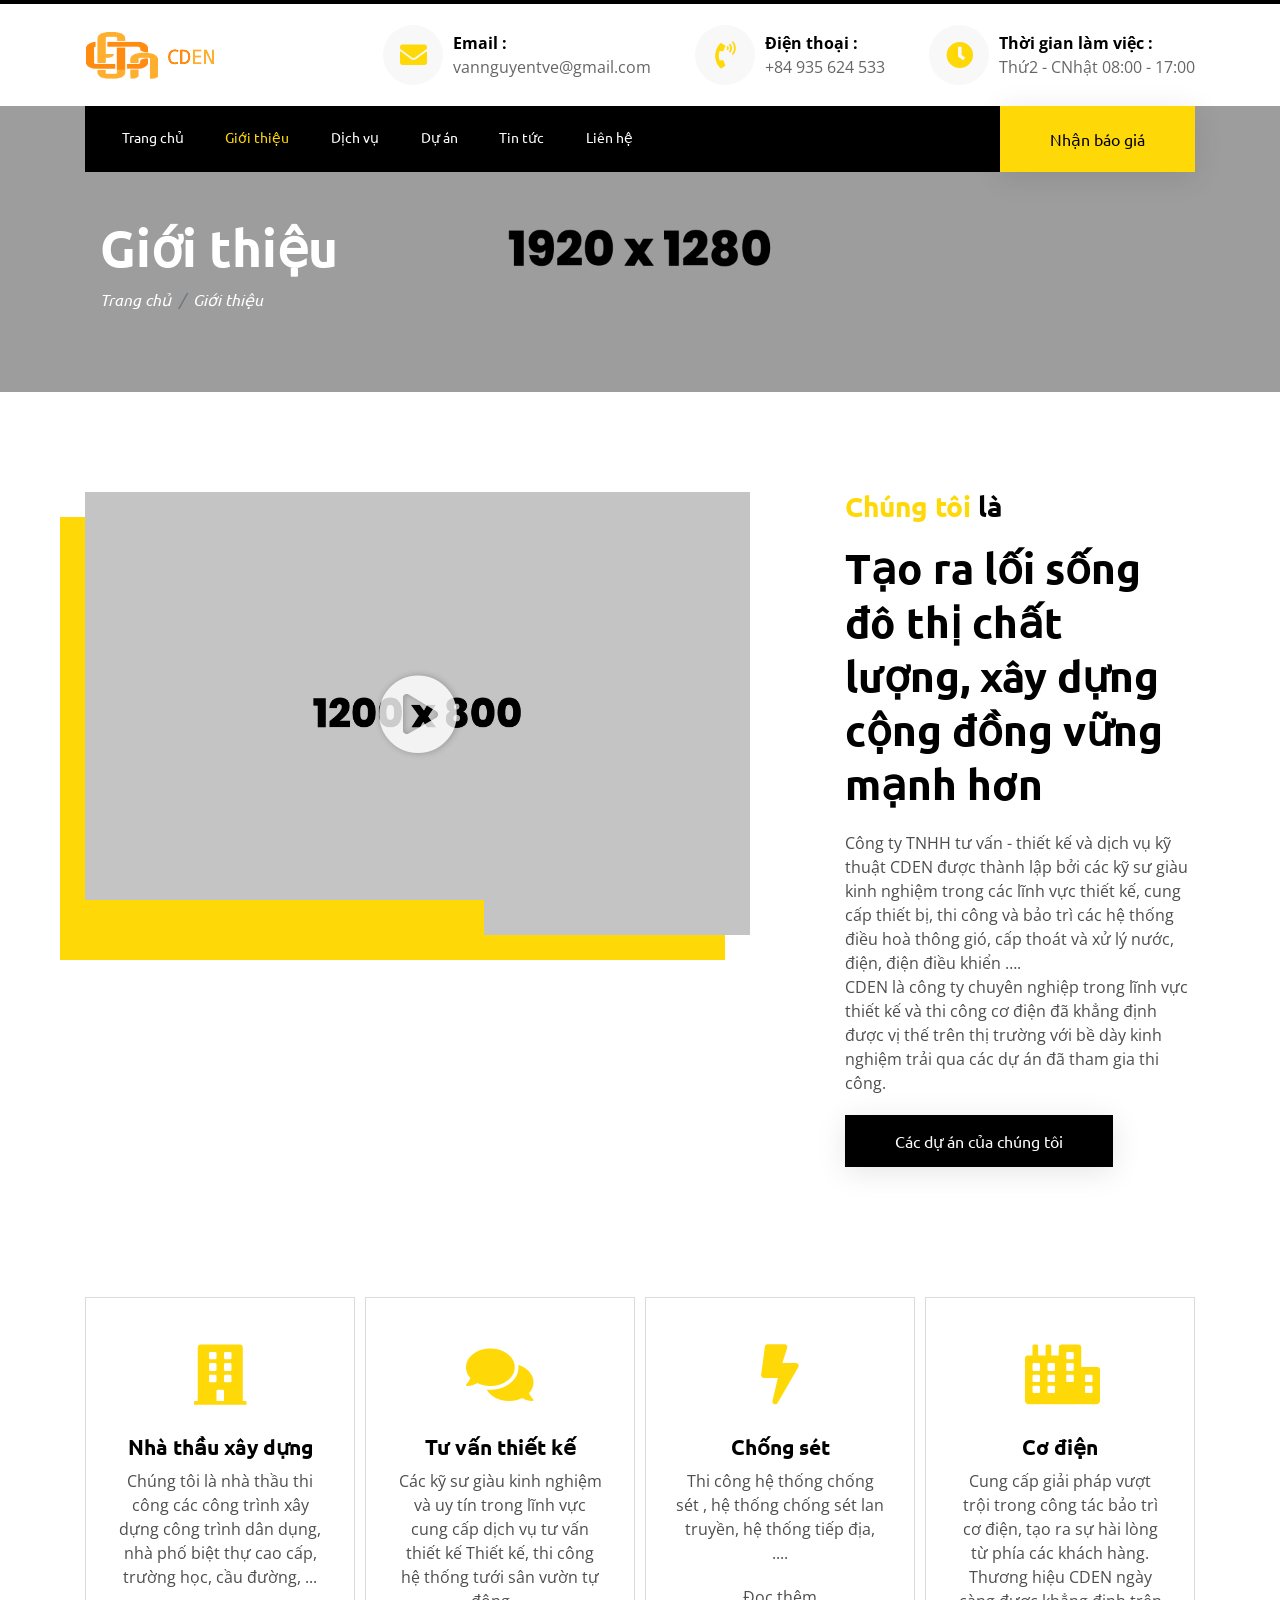
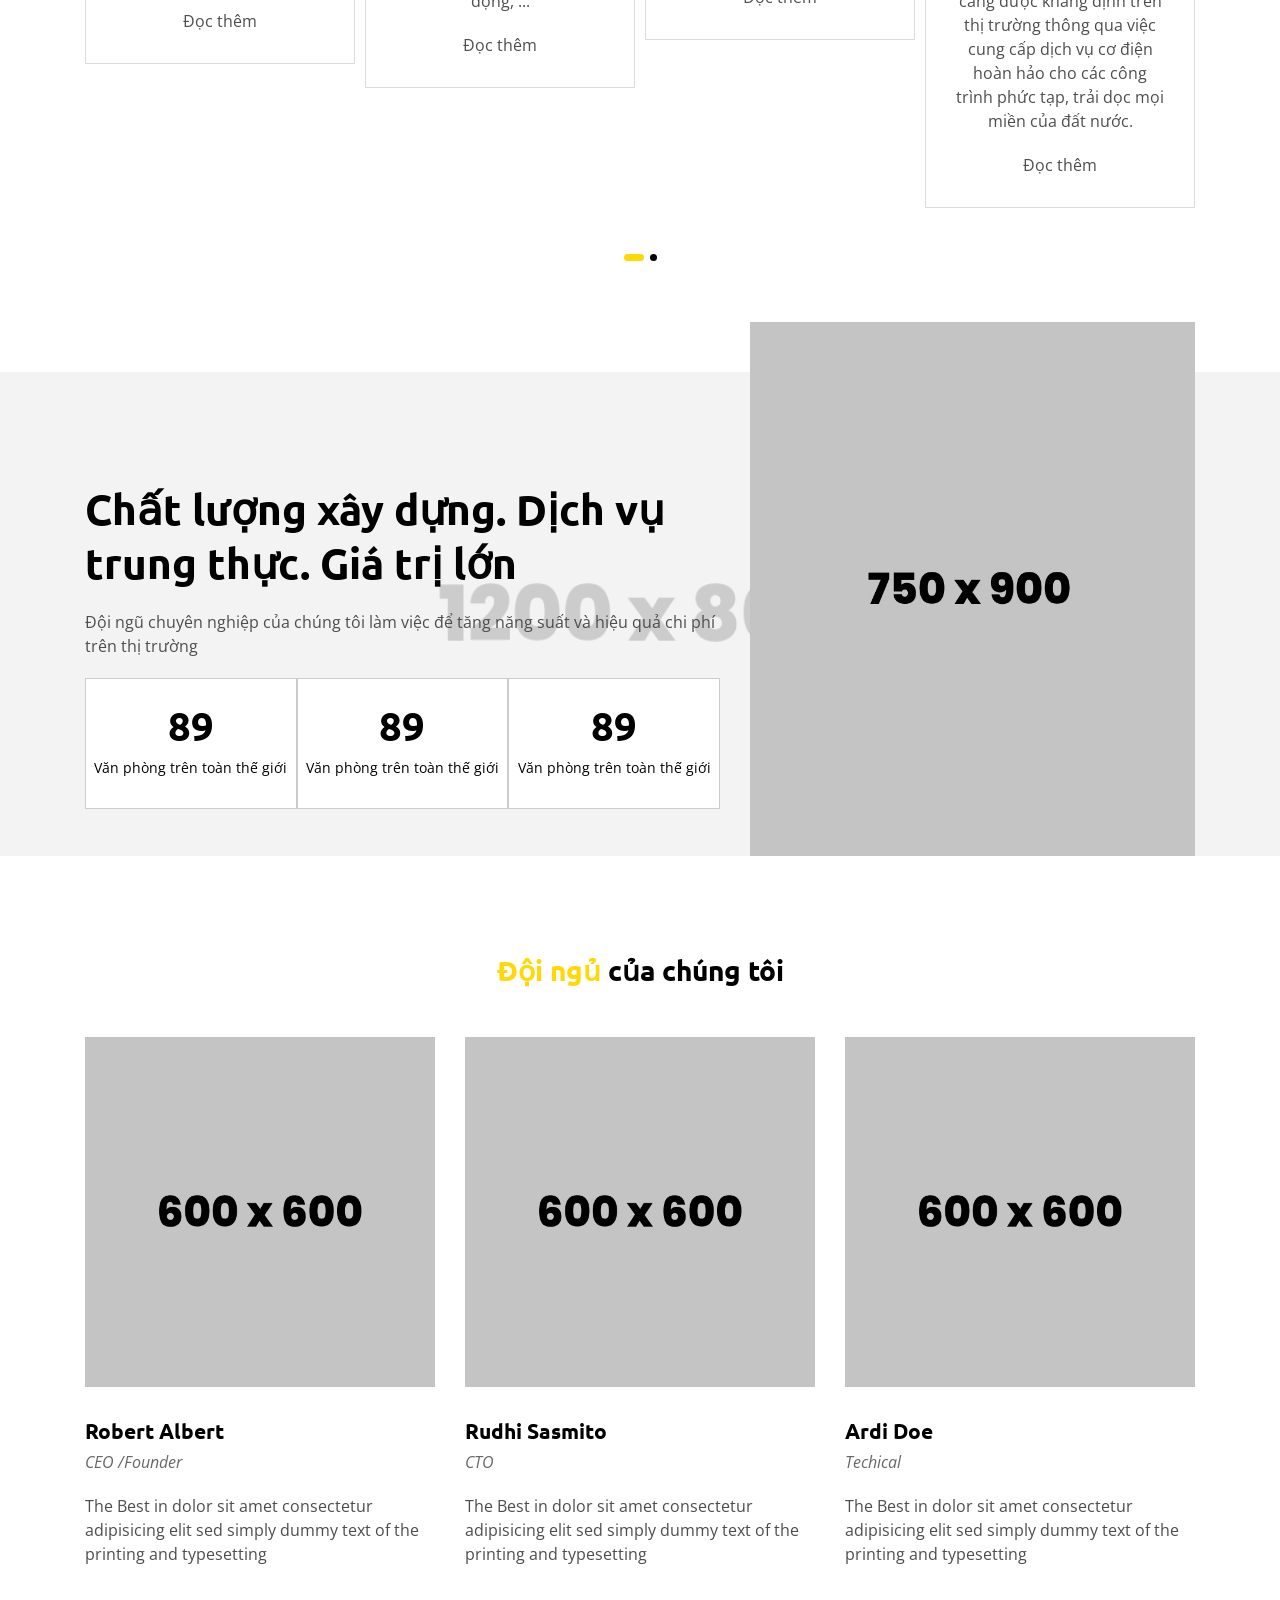
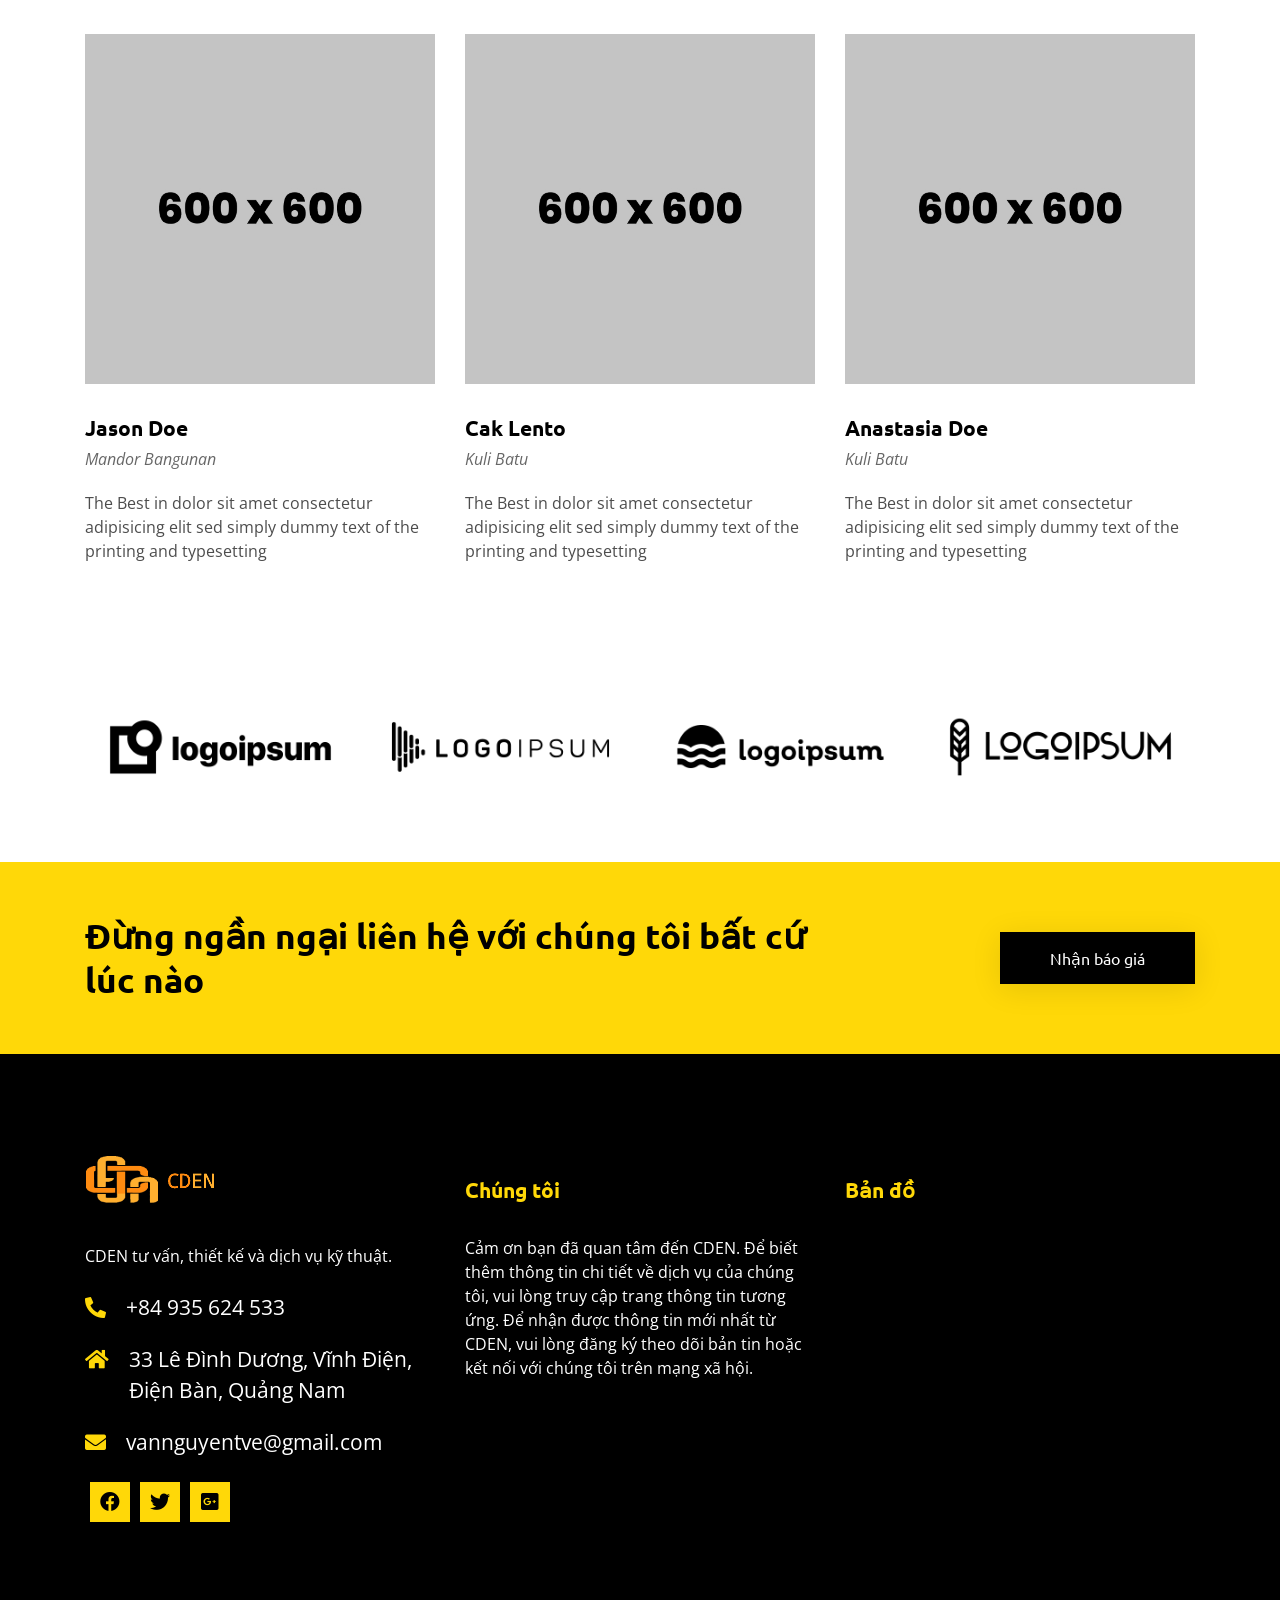
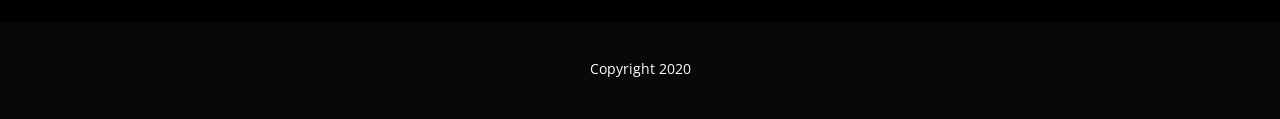
==== commit 953aa229: "update file index, about, service" ====
--- a/about.html
+++ b/about.html
@@ -237,8 +237,8 @@
 										<i class="fas fa-building"></i>
 									</div>
 									<div class="info-text">
-										<h4 class="text-black mb-2">Nhà thầu chuyên nghiêp</h4>
-										<p>Chúng tôi luôn là nhà thầu thi công cơ điện chuyên nghiệp được nhiều thương hiệu lớn tin tưởng và yên tâm hợp tác lâu dài cho các dự án như tập đoàn VinGroup (Vincom, Vinhome, Vinmart, Vinpearl,… ), Toyota Boshoku, Honda, Canon,….</p>
+										<h4 class="text-black mb-2">Nhà thầu xây dựng</h4>
+										<p>Chúng tôi là nhà thầu thi công các công trình xây dựng công trình dân dụng, nhà phố  biệt thự cao cấp, trường học,  cầu đường, ...</p>
 										<a href="#">Đọc thêm</a>
 									</div>
 								</div>
@@ -251,19 +251,19 @@
 								</div>
 								<div class="info-text">
 									<h4 class="text-black mb-2">Tư vấn thiết kế</h4>
-									<p>Các kỹ sư giàu kinh nghiệm và uy tín trong lĩnh vực cung cấp dịch vụ tư vấn thiết kế cơ điện qua nhiều công trình khác nhau từ Trung tâm thương mại đến cao ốc Văn phòng, từ Chung cư Cao cấp đến Biệt thự nhà Xưởng, sân golf, resort,….</p>
+									<p>Các kỹ sư giàu kinh nghiệm và uy tín trong lĩnh vực cung cấp dịch vụ tư vấn thiết kế Thiết kế, thi công hệ thống tưới sân vườn tự động, ...</p>
 									<a href="#">Đọc thêm</a>
 								</div>
 							</div>
 					    	<!-- Item 3 -->
 					    	<div class="rs-icon-info-1">
 								<div class="info-icon">
-									<i class="fas fa-cube"></i>
+									<i class="fas fa-bolt"></i>
 								</div>
 								<div class="info-text">
-									<h4 class="text-black mb-2">Special Projects</h4>
-									<p>With over 15 years experience and real focus on customer satisfaction, you can rely on us for your.</p>
-									<a href="#">Read more</a>
+									<h4 class="text-black mb-2">Chống sét</h4>
+									<p>Thi công hệ thống chống sét , hệ thống chống sét lan truyền, hệ thống tiếp địa, ....</p>
+									<a href="#">Đọc thêm</a>
 								</div>
 							</div>
 
@@ -273,7 +273,7 @@
 									<i class="fas fa-city"></i>
 								</div>
 								<div class="info-text">
-									<h4 class="text-black mb-2">Bảo trì hệ thống</h4>
+									<h4 class="text-black mb-2">Cơ điện</h4>
 									<p>Cung cấp giải pháp vượt trội trong công tác bảo trì cơ điện, tạo ra sự hài lòng từ phía các khách hàng. Thương hiệu CDEN ngày càng được khẳng định trên thị trường thông qua việc cung cấp dịch vụ cơ điện hoàn hảo cho các công trình phức tạp, trải dọc mọi miền của đất nước.</p>
 									<a href="#">Đọc thêm</a>
 								</div>
@@ -282,24 +282,46 @@
 					    	<!-- Item 5 -->
 					    	<div class="rs-icon-info-1">
 								<div class="info-icon">
-									<i class="fas fa-brush"></i>
+									<i class="fas fa-network-wired"></i>
 								</div>
 								<div class="info-text">
-									<h4 class="text-black mb-2">Tiling And Paintings</h4>
-									<p>With over 15 years experience and real focus on customer satisfaction, you can rely on us for your.</p>
-									<a href="#">Read more</a>
+									<h4 class="text-black mb-2">Công nghệ thông tin</h4>
+									<p>Về lĩnh vực công nghệ thông tin của chúng tôi bao gồm mạng máy tính, hệ thống điện thoại, hệ thống an ninh (camera), ...</p>
+									<a href="#">Đọc thêm</a>
 								</div>
 							</div>
 					    	
 					    	<!-- Item 6 -->
 					    	<div class="rs-icon-info-1">
 								<div class="info-icon">
-									<i class="fas fa-window-restore"></i>
+									<i class="fas fa-fire-extinguisher"></i>
 								</div>
 								<div class="info-text">
-									<h4 class="text-black mb-2">Laminate Flooring</h4>
-									<p>With over 15 years experience and real focus on customer satisfaction, you can rely on us for your.</p>
-									<a href="#">Read more</a>
+									<h4 class="text-black mb-2">Phòng cháy chữa cháy</h4>
+									<p>With over 15 years experience and real focus on customer satisfaction, you can rely on us for your next renovation, driveway sett or home repair.</p>
+									<a href="#">Đọc thêm</a>
+								</div>
+							</div>
+
+							<div class="rs-icon-info-1">
+								<div class="info-icon">
+									<i class="fas fa-hand-holding-water"></i>
+								</div>
+								<div class="info-text">
+									<h4 class="text-black mb-2">Cấp thoát nước</h4>
+									<p>With over 15 years experience and real focus on customer satisfaction, you can rely on us for your next renovation, driveway sett or home repair.</p>
+									<a href="#">Đọc thêm</a>
+								</div>
+							</div>
+
+							<div class="rs-icon-info-1">
+								<div class="info-icon">
+									<i class="fas fa-podcast"></i>
+								</div>
+								<div class="info-text">
+									<h4 class="text-black mb-2">Hệ thống âm thanh thông báo</h4>
+									<p>With over 15 years experience and real focus on customer satisfaction, you can rely on us for your next renovation, driveway sett or home repair.</p>
+									<a href="#">Đọc thêm</a>
 								</div>
 							</div>
 
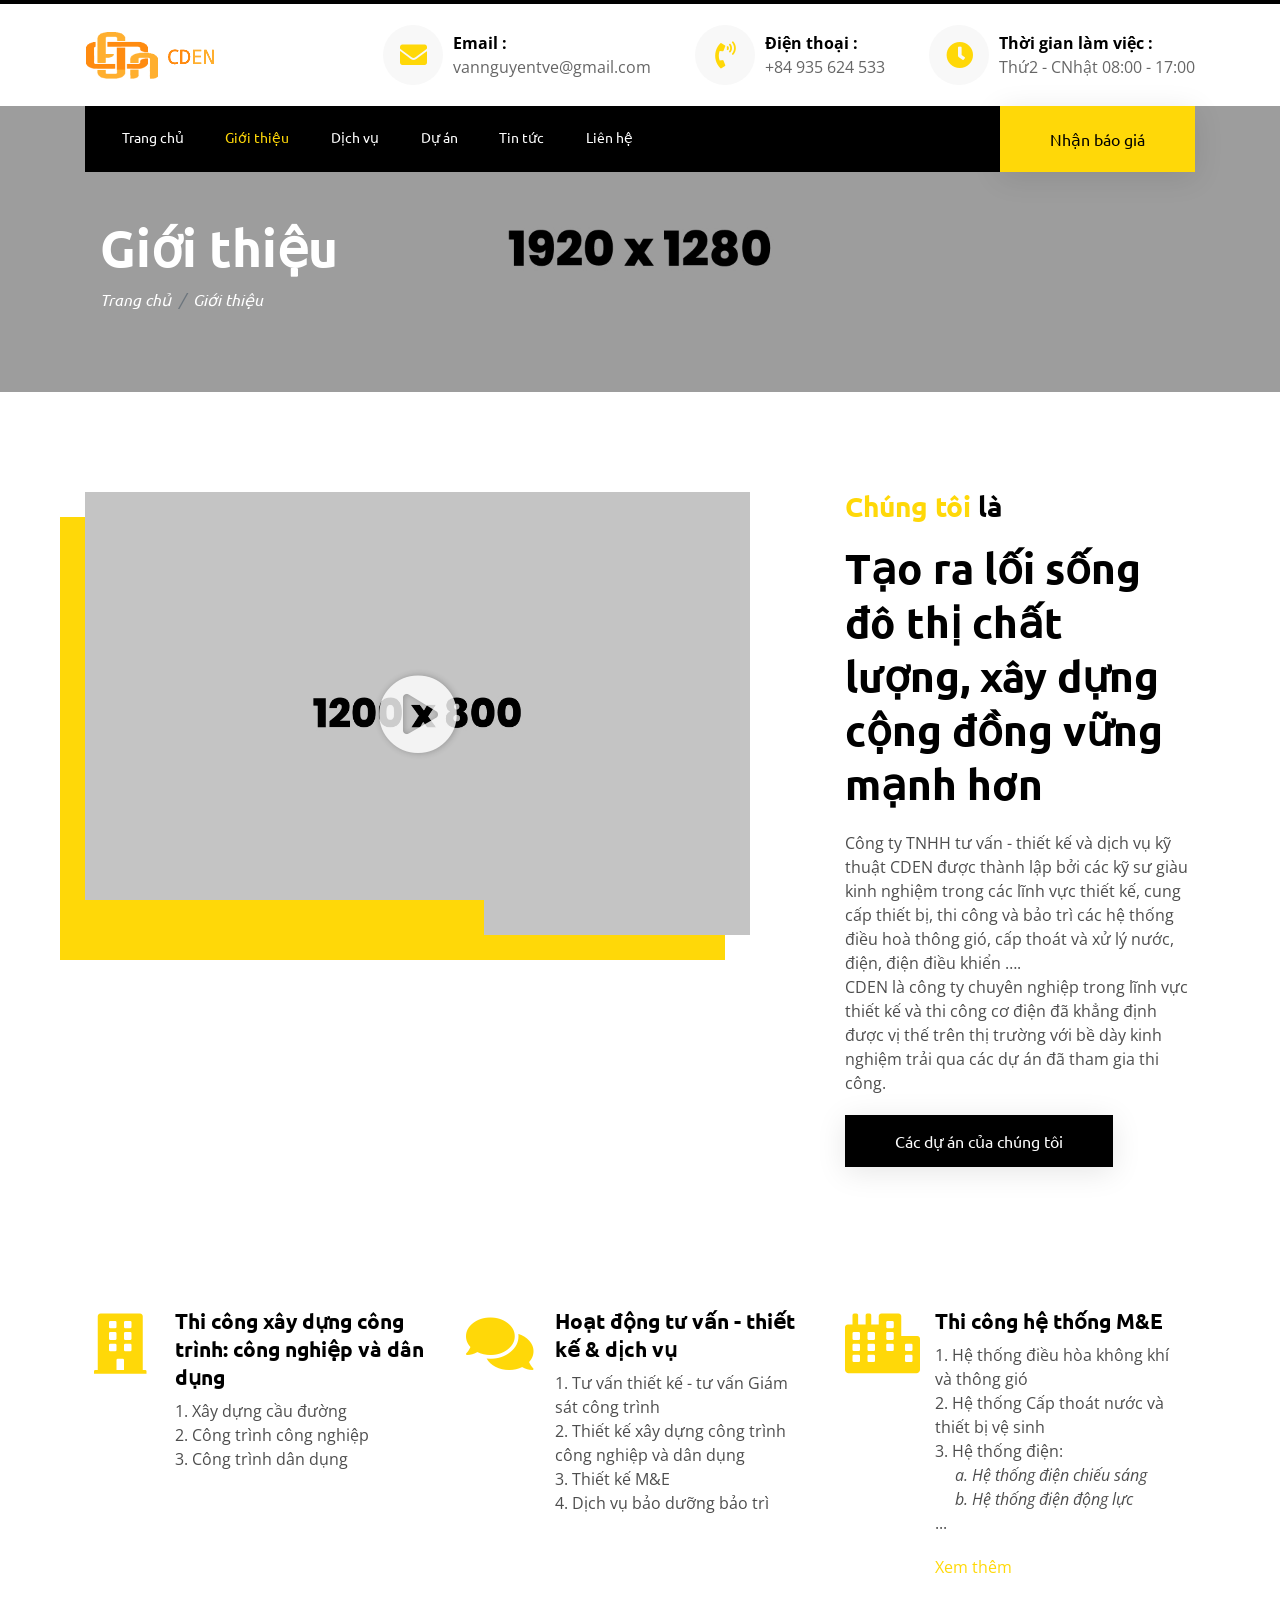
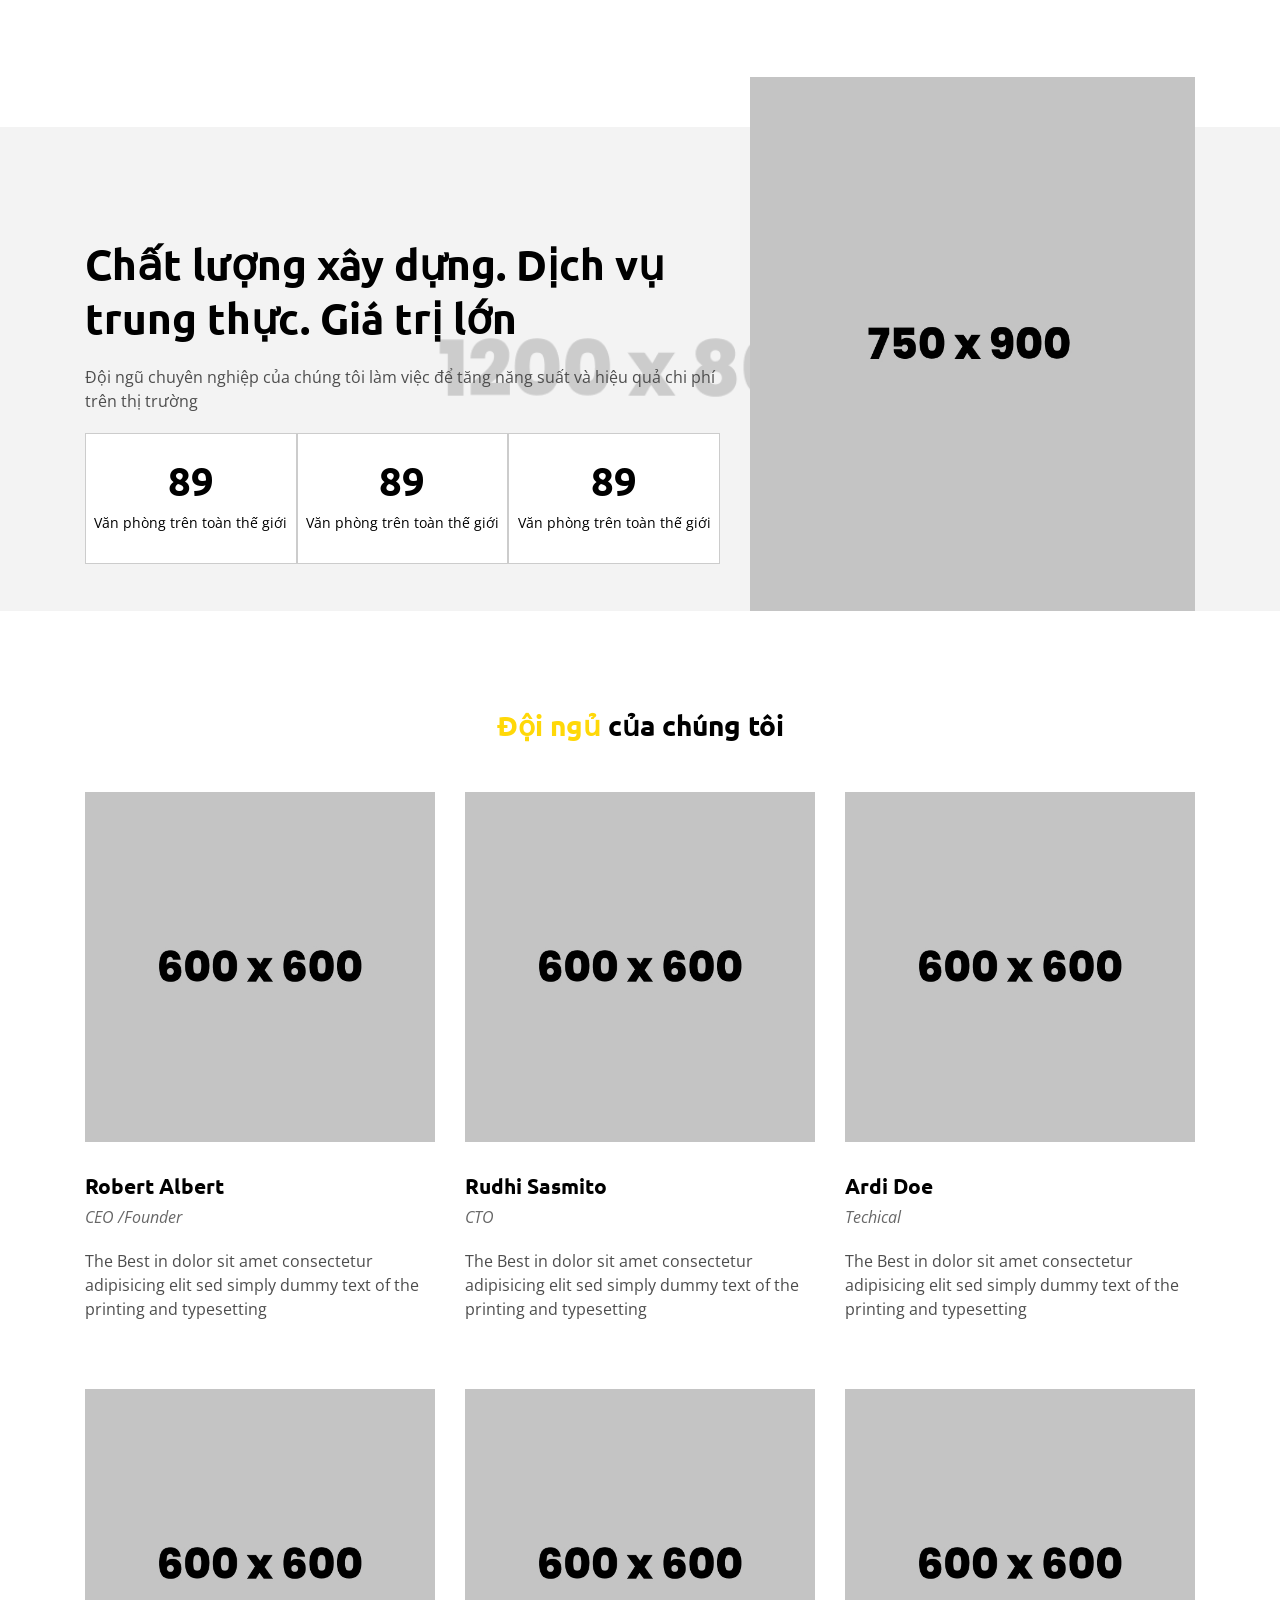
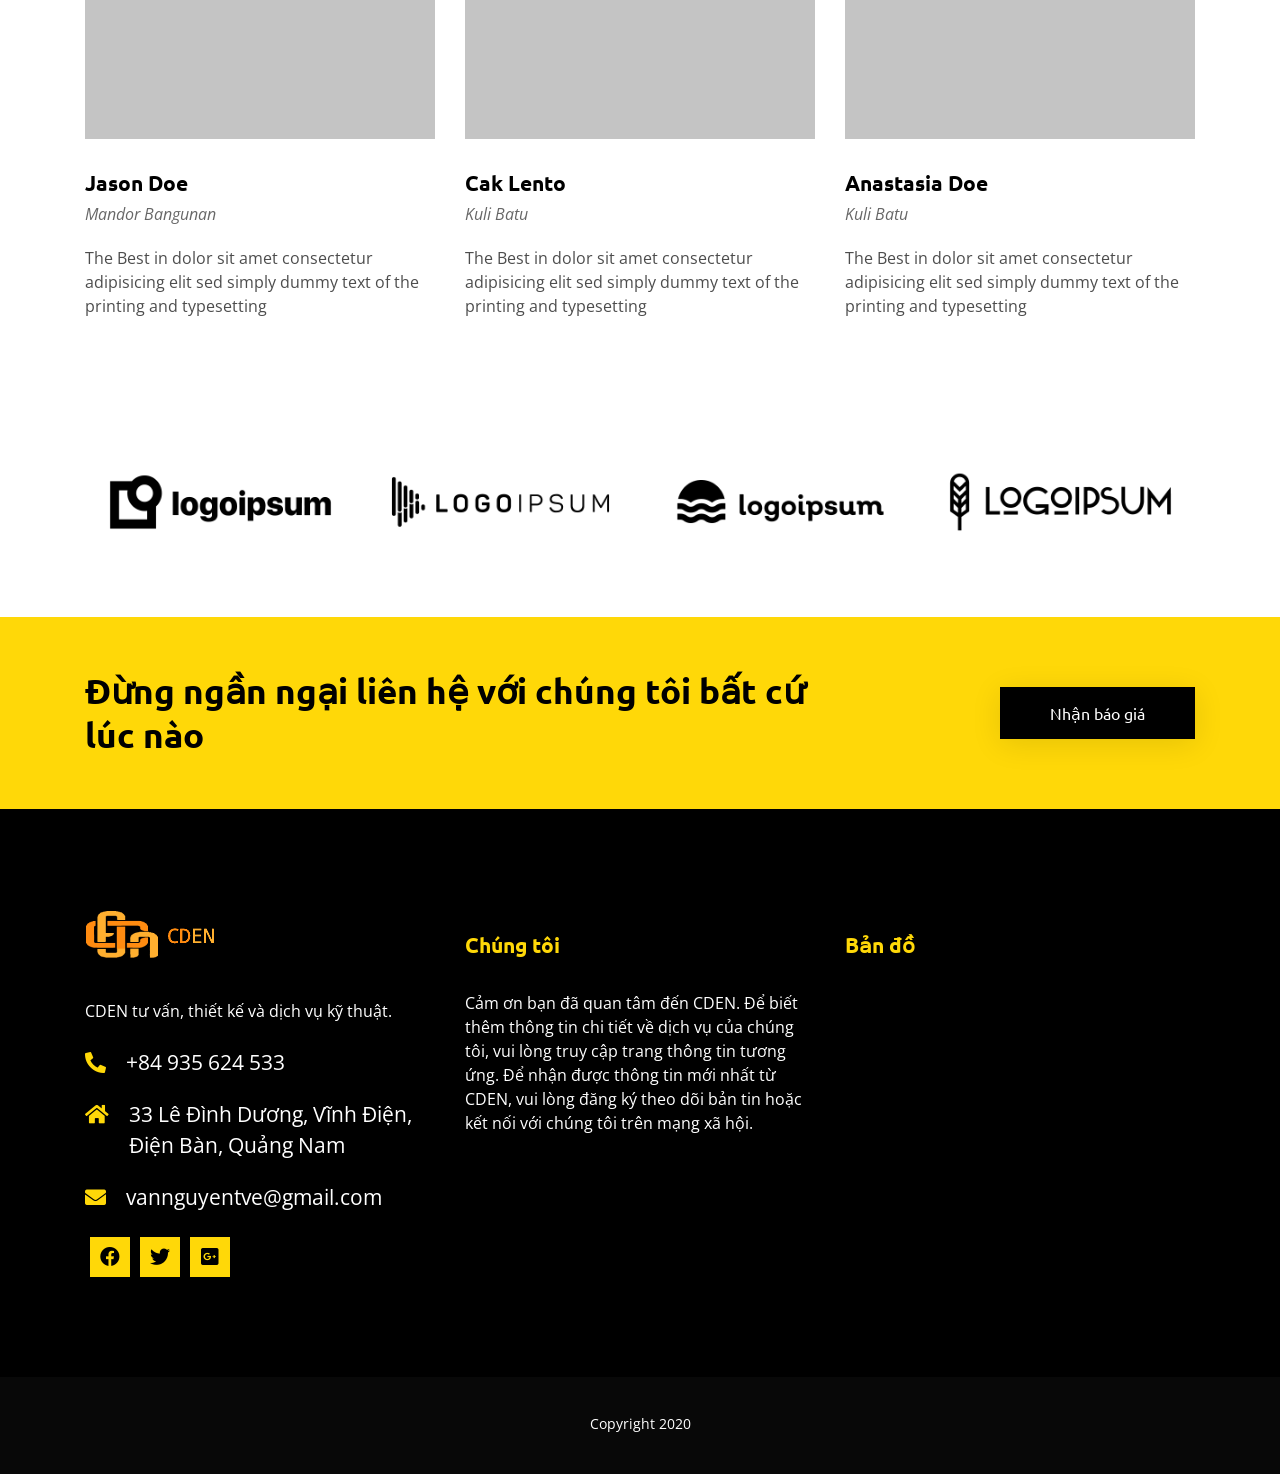
==== commit 785cc90c: "update css, js, service" ====
--- a/about.html
+++ b/about.html
@@ -37,6 +37,7 @@
 	Custom Stylesheet
 	=============================================== -->
 	<link rel="stylesheet" type="text/css" href="css/style.css" />
+	<link rel="stylesheet" type="text/css" href="css/cdenstyle.css"/>
 	
     <script src="js/vendor/modernizr.min.js"></script>
 
@@ -227,111 +228,134 @@
 
 				<div class="row">
 
-					<div class="col-sm-12 col-md-12">
-
-						<div id="carousel-services" class="owl-carousel owl-theme owl-dark">
-				    		<!-- Item 1 -->
-					    	<div class="item">
-								<div class="rs-icon-info-1">
-									<div class="info-icon">
-										<i class="fas fa-building"></i>
-									</div>
-									<div class="info-text">
-										<h4 class="text-black mb-2">Nhà thầu xây dựng</h4>
-										<p>Chúng tôi là nhà thầu thi công các công trình xây dựng công trình dân dụng, nhà phố  biệt thự cao cấp, trường học,  cầu đường, ...</p>
-										<a href="#">Đọc thêm</a>
-									</div>
-								</div>
-					    	</div>
-
-					    	<!-- Item 2 -->
-					    	<div class="rs-icon-info-1">
-								<div class="info-icon">
-									<i class="fas fa-comments"></i>
-								</div>
-								<div class="info-text">
-									<h4 class="text-black mb-2">Tư vấn thiết kế</h4>
-									<p>Các kỹ sư giàu kinh nghiệm và uy tín trong lĩnh vực cung cấp dịch vụ tư vấn thiết kế Thiết kế, thi công hệ thống tưới sân vườn tự động, ...</p>
-									<a href="#">Đọc thêm</a>
-								</div>
-							</div>
-					    	<!-- Item 3 -->
-					    	<div class="rs-icon-info-1">
-								<div class="info-icon">
-									<i class="fas fa-bolt"></i>
-								</div>
-								<div class="info-text">
-									<h4 class="text-black mb-2">Chống sét</h4>
-									<p>Thi công hệ thống chống sét , hệ thống chống sét lan truyền, hệ thống tiếp địa, ....</p>
-									<a href="#">Đọc thêm</a>
-								</div>
-							</div>
-
-					    	<!-- Item 4 -->
-					    	<div class="rs-icon-info-1">
-								<div class="info-icon">
-									<i class="fas fa-city"></i>
-								</div>
-								<div class="info-text">
-									<h4 class="text-black mb-2">Cơ điện</h4>
-									<p>Cung cấp giải pháp vượt trội trong công tác bảo trì cơ điện, tạo ra sự hài lòng từ phía các khách hàng. Thương hiệu CDEN ngày càng được khẳng định trên thị trường thông qua việc cung cấp dịch vụ cơ điện hoàn hảo cho các công trình phức tạp, trải dọc mọi miền của đất nước.</p>
-									<a href="#">Đọc thêm</a>
-								</div>
-							</div>
-					    	
-					    	<!-- Item 5 -->
-					    	<div class="rs-icon-info-1">
-								<div class="info-icon">
-									<i class="fas fa-network-wired"></i>
-								</div>
-								<div class="info-text">
-									<h4 class="text-black mb-2">Công nghệ thông tin</h4>
-									<p>Về lĩnh vực công nghệ thông tin của chúng tôi bao gồm mạng máy tính, hệ thống điện thoại, hệ thống an ninh (camera), ...</p>
-									<a href="#">Đọc thêm</a>
-								</div>
-							</div>
-					    	
-					    	<!-- Item 6 -->
-					    	<div class="rs-icon-info-1">
-								<div class="info-icon">
-									<i class="fas fa-fire-extinguisher"></i>
-								</div>
-								<div class="info-text">
-									<h4 class="text-black mb-2">Phòng cháy chữa cháy</h4>
-									<p>With over 15 years experience and real focus on customer satisfaction, you can rely on us for your next renovation, driveway sett or home repair.</p>
-									<a href="#">Đọc thêm</a>
-								</div>
-							</div>
-
-							<div class="rs-icon-info-1">
-								<div class="info-icon">
-									<i class="fas fa-hand-holding-water"></i>
-								</div>
-								<div class="info-text">
-									<h4 class="text-black mb-2">Cấp thoát nước</h4>
-									<p>With over 15 years experience and real focus on customer satisfaction, you can rely on us for your next renovation, driveway sett or home repair.</p>
-									<a href="#">Đọc thêm</a>
-								</div>
-							</div>
-
-							<div class="rs-icon-info-1">
-								<div class="info-icon">
-									<i class="fas fa-podcast"></i>
-								</div>
-								<div class="info-text">
-									<h4 class="text-black mb-2">Hệ thống âm thanh thông báo</h4>
-									<p>With over 15 years experience and real focus on customer satisfaction, you can rely on us for your next renovation, driveway sett or home repair.</p>
-									<a href="#">Đọc thêm</a>
-								</div>
-							</div>
-
-					    </div>
-
-					</div>
-
+					<div class="col-sm-4 col-md-4">
+						<div class="rs-icon-info-3 mb-5">
+							<div class="info-icon">
+								<i class="fas fa-building"></i>
+							</div>
+							<div class="info-text">
+								<h4 class="text-black mb-2">Thi công xây dựng công trình: công nghiệp và dân dụng</h4>
+								<p class="p-class">1. Xây dựng cầu đường</p>
+								<p class="p-class">2. Công trình công nghiệp</p>
+								<p class="p-class">3. Công trình dân dụng</p>
+								<!--<a href="#">Đọc thêm</a>-->
+							</div>
+						</div>
+					</div>
+
+					<div class="col-sm-4 col-md-4">
+						<div class="rs-icon-info-3 mb-5">
+							<div class="info-icon">
+								<i class="fas fa-comments"></i>
+							</div>
+							<div class="info-text">
+								<h4 class="text-black mb-2">Hoạt động tư vấn - thiết kế & dịch vụ</h4>
+								<p class="p-class">1. Tư vấn thiết kế - tư vấn Giám sát công trình</p>
+								<p class="p-class">2. Thiết kế xây dựng công trình công nghiệp và dân dụng</p>
+								<p class="p-class">3. Thiết kế M&E</p>
+								<p class="p-class">4. Dịch vụ bảo dưỡng bảo trì</p>
+								<!--<a href="#">Đọc thêm</a>-->
+							</div>
+						</div>
+					</div>
+					<!--
+					<div class="col-sm-4 col-md-4">
+						<div class="rs-icon-info-3 mb-5">
+							<div class="info-icon">
+								<i class="fas fa-bolt"></i>
+							</div>
+							<div class="info-text">
+								<h4 class="text-black mb-2">Chống sét</h4>
+								<p>Thi công hệ thống chống sét , hệ thống chống sét lan truyền, hệ thống tiếp địa, ....</p>
+								<a href="#">Đọc thêm</a>
+							</div>
+						</div>
+					</div>
+					-->
+					<div class="col-sm-4 col-md-4">
+						<div class="rs-icon-info-3 mb-5">
+							<div class="info-icon">
+								<i class="fas fa-city"></i>
+							</div>
+							<div class="info-text">
+								<h4 class="text-black mb-2">Thi công hệ thống M&E</h4>
+								<p class="p-class">1. Hệ thống điều hòa không khí và thông gió<br>
+								2. Hệ thống Cấp thoát nước và thiết bị vệ sinh<br>
+								3. Hệ thống điện:<br>
+								<p class="p-class p-class-indent"><i>a. Hệ thống điện chiếu sáng</i></p>
+								<p class="p-class p-class-indent"><i>b. Hệ thống điện động lực</i></p>
+								<span id="dots">...</span><span id="more">
+								<p class="p-class p-class-indent"><i>c. Hệ thống mạng máy tính - công nghệ thông tin</i></p>
+								<p class="p-class p-class-indent"><i>d. Hệ thống mạng điện thoại</i></p>
+								<p class="p-class p-class-indent"><i>e. Hệ thống camera an ninh</i></p>
+								<p class="p-class p-class-indent"><i>f. Hệ thống âm thanh thông báo</i></p>
+								<p class="p-class p-class-indent"><i>g. Hệ thống chống sét và nối đất</i></p>
+								<p class="p-class p-class-indent"><i>h. Hệ thống viễn thông có dây và không dây</i></p>
+								4. Hệ thống phòng cháy chữa cháy:<br>
+								<p class="p-class p-class-indent"><i>a. Hệ thống chữa cháy</i></p>
+								<p class="p-class p-class-indent"><i>b. Hệ thống báo cháy</i></p>
+								5. Bảng hiệu quảng cáo</span></p>
+								<a id="readmore" href="javascript:void(0);" onclick="readMore()">Xem thêm</a>
+							</div>
+						</div>
+					</div>
+					<!--
+					<div class="col-sm-4 col-md-4">
+						<div class="rs-icon-info-3 mb-5">
+							<div class="info-icon">
+								<i class="fas fa-network-wired"></i>
+							</div>
+							<div class="info-text">
+								<h4 class="text-black mb-2">Công nghệ thông tin</h4>
+								<p>Về lĩnh vực công nghệ thông tin của chúng tôi bao gồm mạng máy tính, hệ thống điện thoại, hệ thống an ninh (camera), ...</p>
+								<a href="#">Đọc thêm</a>
+							</div>
+						</div>
+					</div>
 					
-
-				</div>
+					<div class="col-sm-4 col-md-4">
+						<div class="rs-icon-info-3 mb-5">
+							<div class="info-icon">
+								<i class="fas fa-fire-extinguisher"></i>
+							</div>
+							<div class="info-text">
+								<h4 class="text-black mb-2">Phòng cháy chữa cháy</h4>
+								<p>With over 15 years experience and real focus on customer satisfaction, you can rely on us for your next renovation, driveway sett or home repair.</p>
+								<a href="#">Đọc thêm</a>
+							</div>
+						</div>
+					</div>
+
+					<div class="col-sm-4 col-md-4">
+						<div class="rs-icon-info-3 mb-5">
+							<div class="info-icon">
+								<i class="fas fa-hand-holding-water"></i>
+							</div>
+							<div class="info-text">
+								<h4 class="text-black mb-2">Cấp thoát nước</h4>
+								<p>With over 15 years experience and real focus on customer satisfaction, you can rely on us for your next renovation, driveway sett or home repair.</p>
+								<a href="#">Đọc thêm</a>
+							</div>
+						</div>
+					</div>
+
+					<div class="col-sm-4 col-md-4">
+						<div class="rs-icon-info-3 mb-5">
+							<div class="info-icon">
+								<i class="fas fa-podcast"></i>
+							</div>
+							<div class="info-text">
+								<h4 class="text-black mb-2">Hệ thống âm thanh thông báo</h4>
+								<p>With over 15 years experience and real focus on customer satisfaction, you can rely on us for your next renovation, driveway sett or home repair.</p>
+								<a href="#">Đọc thêm</a>
+							</div>
+						</div>
+					</div>
+					-->
+				</div>
+
+				
+			</div>
 
 				
 			</div>
@@ -630,6 +654,7 @@
 	<script src="js/vendor/form-scripts.js"></script>
 
 	<script src="js/script.js"></script>
+	<script src="js/action.js"></script>
 
 </body>
 </html>
--- a/css/cdenstyle.css
+++ b/css/cdenstyle.css
@@ -0,0 +1,10 @@
+#more {display: none;}
+
+.p-class{
+    margin: 0;
+    text-align: left;
+}
+
+.p-class-indent{
+    text-indent: 20px;
+}
